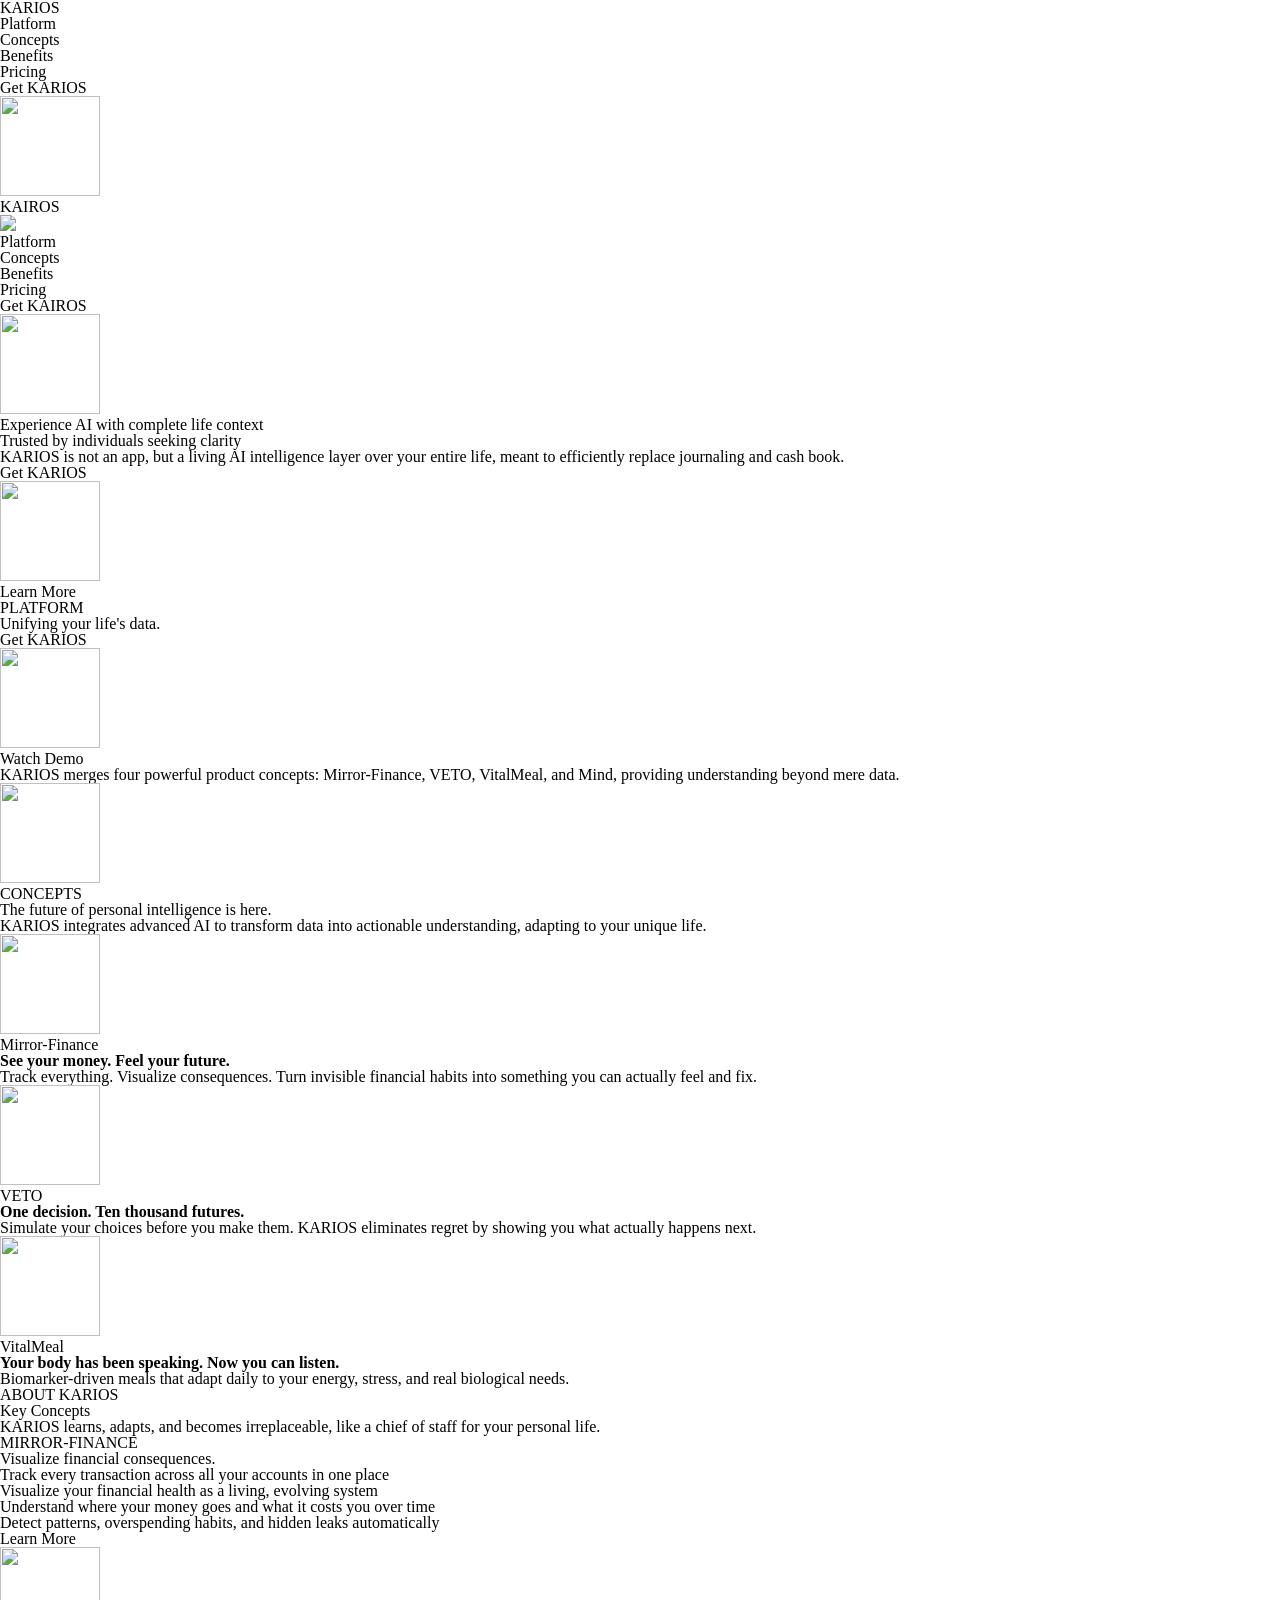
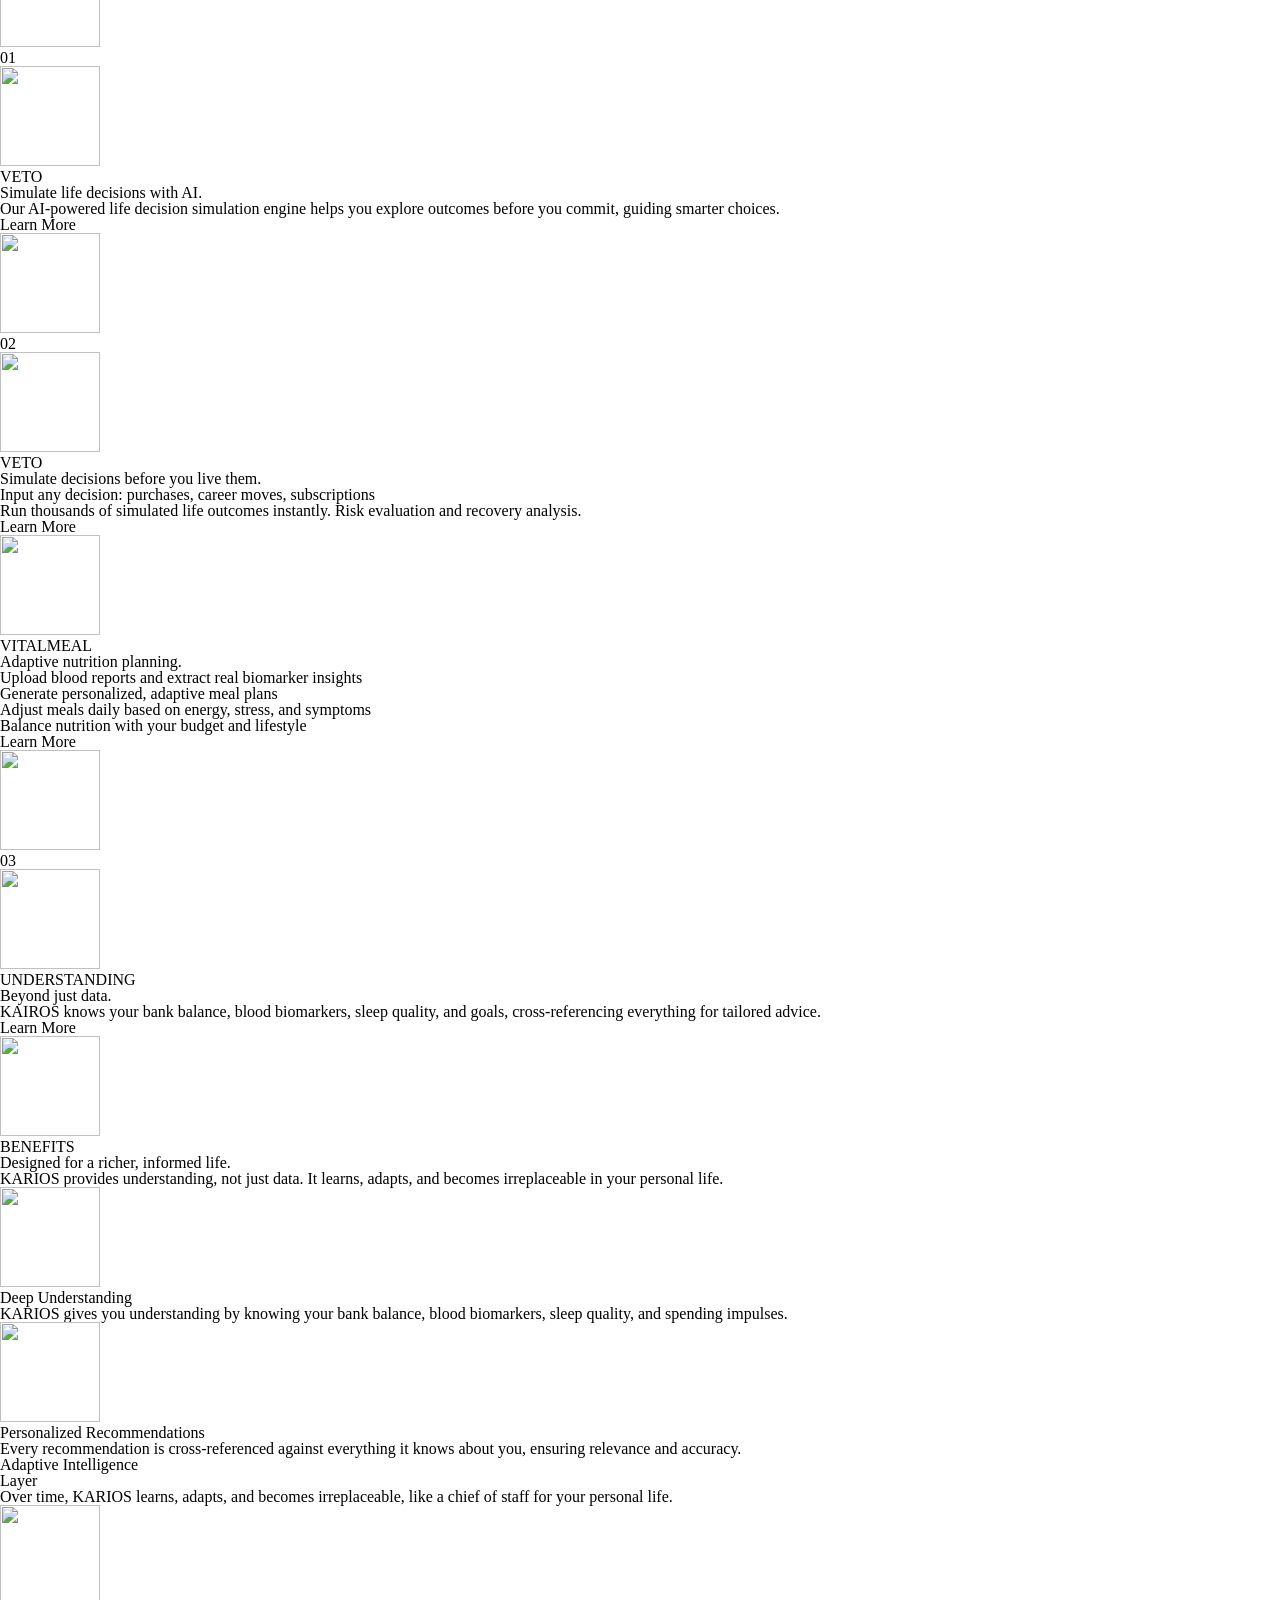
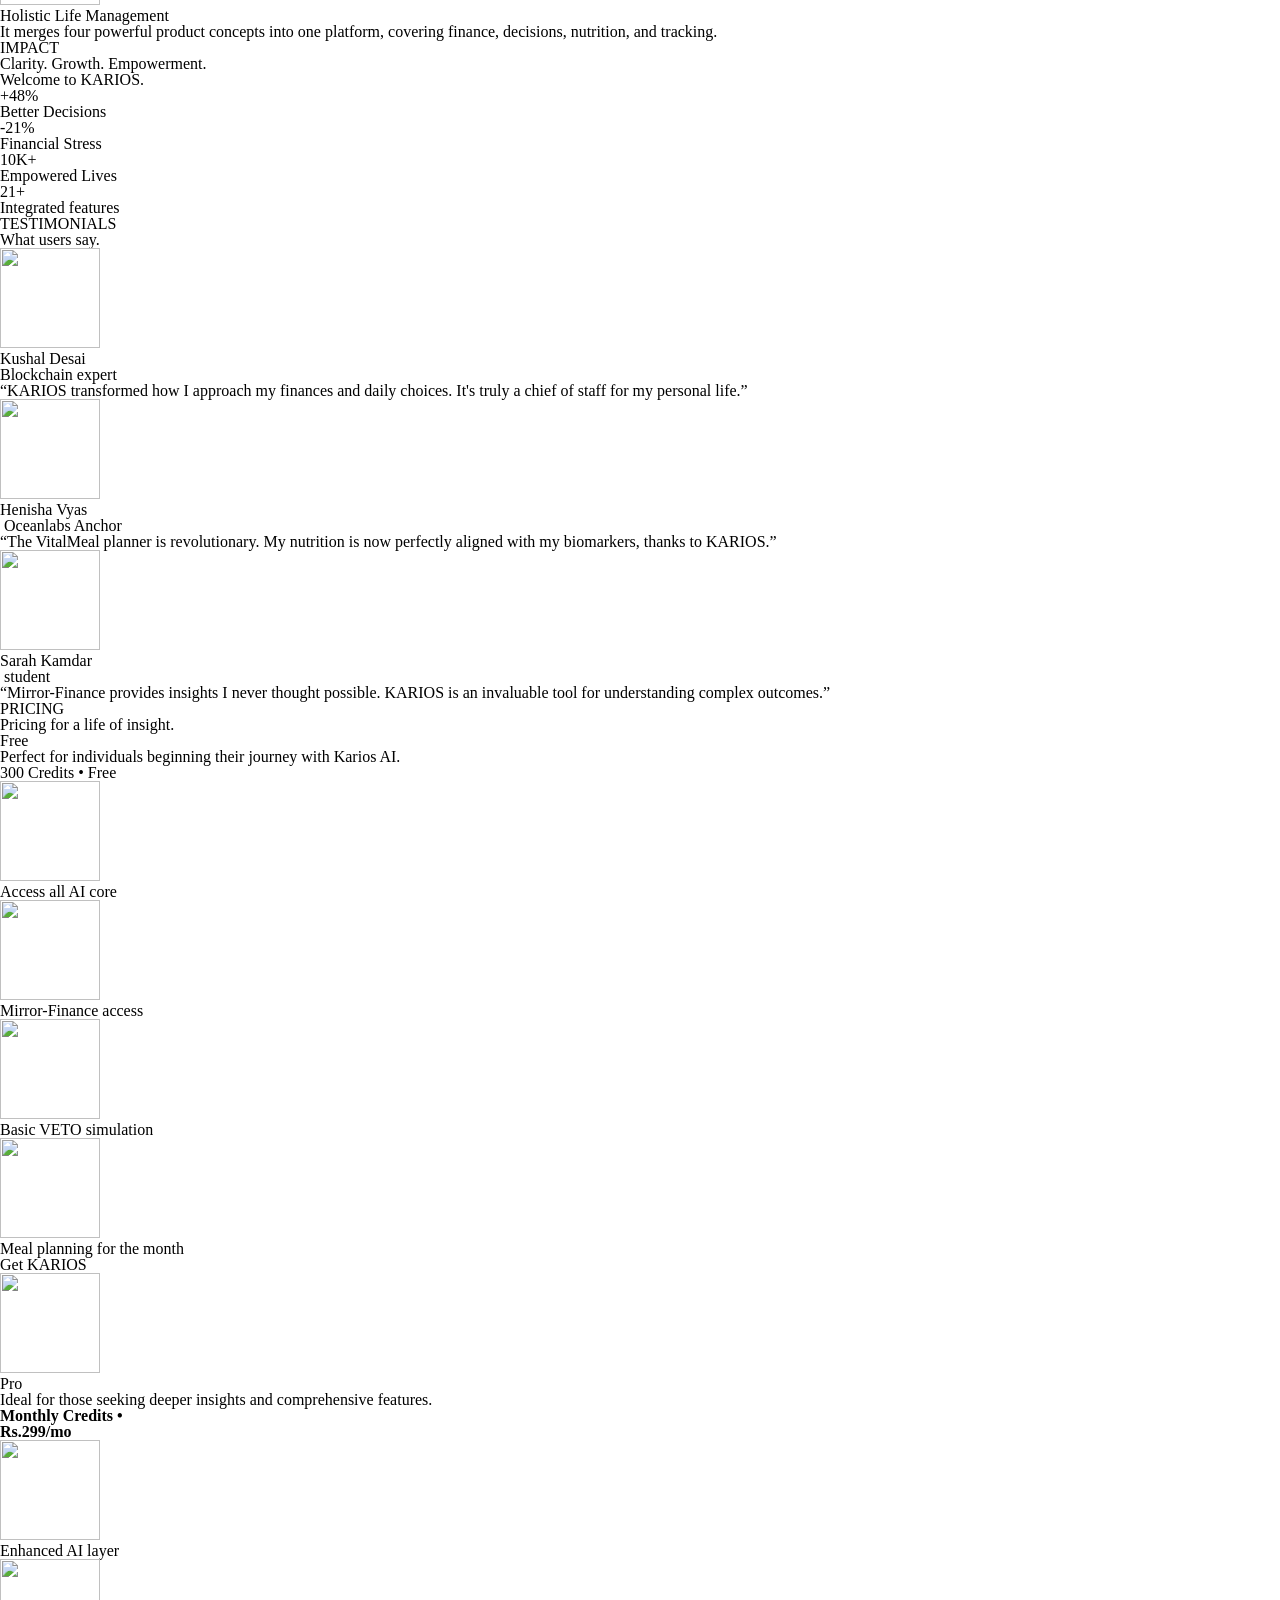
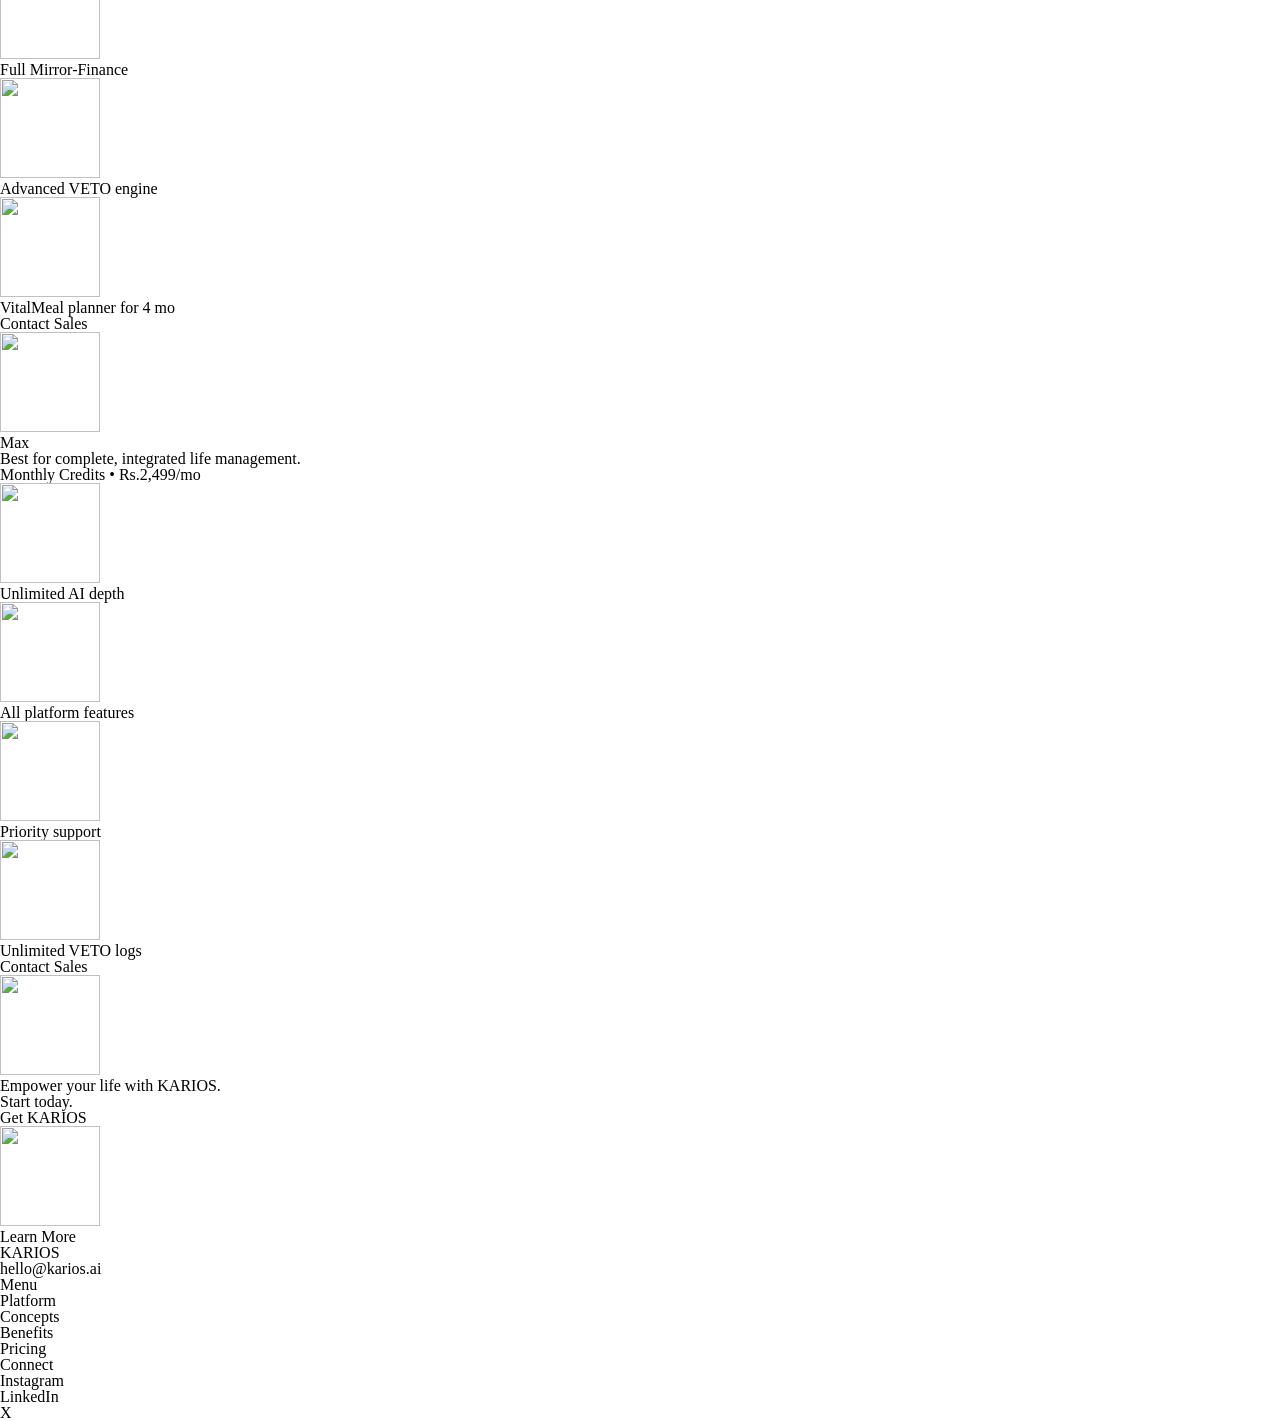
==== index.html @ 59bceef1 "Initial commit" ====
<!doctype html>
<html lang="en">

<head>


    <title>Karios</title>
    <meta charset="utf-8" />
    <meta name="viewport" content="width=device-width,initial-scale=1" />
    <meta name="theme-color" content="#000000" />
    <meta name="description" content="KAIROS is a living AI intelligence layer over your entire life, merging finance visualization, decision simulation, nutrition planning, and personal finance tracking for deep understanding." />
    <meta property="og:title" content="Karios" />
    <meta property="og:description" content="KAIROS is a living AI intelligence layer over your entire life, merging finance visualization, decision simulation, nutrition planning, and personal finance tracking for deep understanding." />
    <meta property="og:image" content="/social.jpg" />
    <meta property="og:url" content="https://undefined.kariosv14.vercel.app/" />
    <meta property="og:type" content="website" />
    <link href="https://loving-4ampgprc.peachworlds.com/website-base.css" rel="stylesheet" />
    <link href="https://loving-4ampgprc.peachworlds.com/styles.css" rel="stylesheet" />

    <link href="https://fonts.gstatic.com" rel="preconnect" crossorigin="" />
    <link href="https://fonts.googleapis.com" rel="preconnect" />
    <link href="https://fonts.googleapis.com/css?family=Inter:100,200,300,400,500,600,700,800,900&display=swap" rel="stylesheet" />
    <link href="https://fonts.googleapis.com/css?family=sans-serif:100,200,300,400,500,600,700,800,900&display=swap" rel="stylesheet" />
    <link href="https://fonts.googleapis.com/css?family=DM Sans:100,200,300,400,500,600,700,800,900&display=swap" rel="stylesheet" />

    <script>
        window._pwInitialPath = "/";
    </script>
    <script defer="defer" fetchpriority="high" src="https://loving-4ampgprc.peachworlds.com/script.js"></script>

    <meta name="pw:has-visual-script" content="false" />
    <link rel="preload" href="https://loving-4ampgprc.peachworlds.com/scene-state/fe9291a0-6767-48c3-b76d-46ff14f4f036.json" as="fetch" crossorigin="anonymous" />
    <link rel="preload" href="https://files.peachworlds.com/website/ded76229-97dd-41d6-ab94-8ac988db57c5/swrill-worm-v4-optimize.glb" as="fetch" crossorigin="anonymous" />
    <link rel="preload" href="https://files.peachworlds.com/website/629bb47a-8dc0-4097-b702-f29fd47e1131/vortex-donut-v4-optimize.glb" as="fetch" crossorigin="anonymous" />
    <link rel="preload" href="https://files.peachworlds.com/website/d62e5fd7-1460-47ee-bf21-7f31bab70411/frame-1707479732hdri.jpg" as="image" crossorigin="anonymous" />
    <link rel="preload" href="https://files.peachworlds.com/static/hdri/indoor/studio_small_08_2k.hdr" as="image" crossorigin="anonymous" />
    <link rel="preload" href="https://files.peachworlds.com/website/0d2bde43-7bda-418c-b791-12f08993c41a/gun-metal-30-04-roughness.jpg" as="image" crossorigin="anonymous" />
    <link rel="preload" href="https://files.peachworlds.com/static/hdri/indoor/studio_small_07_2k.hdr" as="image" crossorigin="anonymous" />
    <link rel="preload" href="https://files.peachworlds.com/website/788595a2-54b9-43d9-84ed-f5955d7011de/rocks08-diffuse.jpg" as="image" crossorigin="anonymous" />
    <link rel="preload" href="https://files.peachworlds.com/website/678e690d-ffc9-47c7-ac02-17c9b0c1ed9a/rocks08-normal-opengl.jpg" as="image" crossorigin="anonymous" />
    <link rel="preload" href="https://files.peachworlds.com/website/2a3d8201-bb65-42ce-afe2-968afeb28bc4/plastic15-glossiness.jpg" as="image" crossorigin="anonymous" />
    <link rel="preload" href="https://files.peachworlds.com/website/149b1125-f191-4f66-884c-78f15d8e6562/carbon-fibre-roughness.jpg" as="image" crossorigin="anonymous" />
    <link rel="preload" href="https://files.peachworlds.com/website/4f919f8b-77bf-42c6-86b0-f8630b26d7e9/carbon-fibre-normal.jpg" as="image" crossorigin="anonymous" />
    <link rel="preload" href="https://files.peachworlds.com/website/0df65832-7b40-4f5f-87bd-41647f576ae5/image-172.jpg" as="image" crossorigin="anonymous" />
    <link rel="preload" href="https://files.peachworlds.com/website/149eae22-7f39-4a2c-bd7f-99f77362d5ad/clay-rough-normal.png" as="image" crossorigin="anonymous" />
    <link rel="preload" href="https://files.peachworlds.com/website/ed17204d-c153-4812-b056-f2c7aca44cdb/clay-rough-roughness.png" as="image" crossorigin="anonymous" />
    <link rel="preload" href="https://files.peachworlds.com/static/hdri/indoor/small_empty_room_1_2k.hdr" as="image" crossorigin="anonymous" />
    <link rel="preload" href="https://files.peachworlds.com/website/6e546772-cdf7-4ff8-9a81-8f60364b3e5e/plastic15-normal-opengl.jpg" as="image" crossorigin="anonymous" />
    <link rel="preload" href="https://files.peachworlds.com/website/50be045b-c752-4be5-a217-4f6401108ffd/scratched-metal-26-35-glossiness.jpg" as="image" crossorigin="anonymous" />
    <link rel="preload" href="https://files.peachworlds.com/website/c1c13a58-d657-4711-8d24-df9750598c7a/surface-imperfection-seamless-tileable-shabby-texture-surface-imperfection-seamless-tileable-shabby-texture-can-be-used-as-223348118-1-.webp" as="image"
        crossorigin="anonymous" />
    <link rel="preload" href="https://files.peachworlds.com/website/0185cf7b-4f8a-4f23-b881-e5a65308b4e8/defaultmaterial-normal-1001.jpg" as="image" crossorigin="anonymous" />
    <link rel="preload" href="https://files.peachworlds.com/website/815f38a4-e579-4992-9550-b5b5b687880c/glass-frosted-001-normal.jpg" as="image" crossorigin="anonymous" />
    <link rel="preload" href="https://files.peachworlds.com/website/f3be2f7a-13a2-45f0-8a49-60c69f72a63b/sand02-basecolor.jpg" as="image" crossorigin="anonymous" />
    <link rel="preload" href="https://files.peachworlds.com/website/e074e2d4-478f-4a6d-94df-ea8e8d48a8af/sand02-normal.jpg" as="image" crossorigin="anonymous" />
    <link rel="preload" href="https://files.peachworlds.com/website/b9f09bc4-c9c4-4cfe-addd-e6d0863daf21/sand02-roughness.jpg" as="image" crossorigin="anonymous" />
    <link rel="preload" href="https://loving-4ampgprc.peachworlds.com/ui-state.json" as="fetch" crossorigin="anonymous" />

    <style>
        * {
            box-sizing: border-box;
            scrollbar-width: none
        }

        ::-webkit-scrollbar {
            display: none
        }

        .pw-scene-style>canvas,
        .pwb-scene>canvas {
            display: block;
            width: 100%;
            height: 100%;
            user-select: none
        }

        a,
        abbr,
        acronym,
        address,
        applet,
        article,
        aside,
        audio,
        b,
        big,
        blockquote,
        body,
        canvas,
        caption,
        center,
        cite,
        code,
        dd,
        del,
        details,
        dfn,
        div,
        dl,
        dt,
        em,
        embed,
        fieldset,
        figcaption,
        figure,
        footer,
        form,
        h1,
        h2,
        h3,
        h4,
        h5,
        h6,
        header,
        hgroup,
        html,
        i,
        iframe,
        img,
        ins,
        kbd,
        label,
        legend,
        li,
        mark,
        menu,
        nav,
        object,
        ol,
        output,
        p,
        pre,
        q,
        ruby,
        s,
        samp,
        section,
        small,
        span,
        strike,
        strong,
        sub,
        summary,
        sup,
        table,
        tbody,
        td,
        tfoot,
        th,
        thead,
        time,
        tr,
        tt,
        u,
        ul,
        var,
        video {
            margin: 0;
            padding: 0;
            border-width: 0;
            border-style: initial;
            border-color: initial;
            border-image-source: initial;
            border-image-slice: initial;
            border-image-width: initial;
            border-image-outset: initial;
            border-image-repeat: initial;
            font-variant-ligatures: inherit;
            font-variant-caps: inherit;
            font-variant-numeric: inherit;
            font-variant-east-asian: inherit;
            font-variant-alternates: inherit;
            font-variant-position: inherit;
            font-variant-emoji: inherit;
            font-weight: inherit;
            font-stretch: inherit;
            font-size: inherit;
            font-family: inherit;
            font-optical-sizing: inherit;
            font-size-adjust: inherit;
            font-kerning: inherit;
            font-feature-settings: inherit;
            font-variation-settings: inherit;
            font-language-override: inherit;
            vertical-align: baseline
        }

        a,
        abbr,
        acronym,
        address,
        applet,
        article,
        aside,
        audio,
        big,
        blockquote,
        canvas,
        caption,
        center,
        cite,
        code,
        dd,
        del,
        details,
        dfn,
        div,
        dl,
        dt,
        embed,
        fieldset,
        figcaption,
        figure,
        footer,
        form,
        h1,
        h2,
        h3,
        h4,
        h5,
        h6,
        header,
        hgroup,
        html,
        iframe,
        img,
        ins,
        kbd,
        label,
        legend,
        li,
        mark,
        menu,
        nav,
        object,
        ol,
        output,
        p,
        pre,
        q,
        ruby,
        s,
        samp,
        section,
        small,
        span,
        strike,
        sub,
        summary,
        sup,
        table,
        tbody,
        td,
        tfoot,
        th,
        thead,
        time,
        tr,
        tt,
        u,
        ul,
        var,
        video {
            font-style: inherit;
            line-height: inherit
        }

        b,
        body,
        em,
        i,
        strong {
            line-height: 1
        }

        b,
        em,
        i,
        strong {
            line-height: inherit;
            font-style: italic
        }

        b,
        body,
        strong {
            font-style: inherit
        }

        b,
        strong {
            font-weight: bolder
        }

        article,
        aside,
        details,
        figcaption,
        figure,
        footer,
        header,
        hgroup,
        menu,
        nav,
        section {
            display: block
        }

        ol,
        ul {
            list-style-position: initial;
            list-style-image: initial;
            list-style-type: none
        }

        blockquote,
        q {
            quotes: none
        }

        blockquote::after,
        blockquote::before,
        q::after,
        q::before {
            content: none
        }

        table {
            border-collapse: collapse;
            -webkit-border-horizontal-spacing: 0;
            -webkit-border-vertical-spacing: 0
        }

        :root {
            --pw-user-color-style-6ce387c8-34d4-4438-91b3-ef15f7563451: #000000;
            --pw-user-color-style-18aa8819-e702-4f28-b8e6-ca428ebfcae1: #ffffff0f;
            --pw-user-color-style-530acd54-7ab7-4802-a2e6-537fc4327e1f: #ffffff;
            --pw-user-color-style-0369eed5-f163-4453-8bd0-a79a5b9221fe: #0000004d;
            --pw-user-color-style-5d5bbd6c-3d15-4617-9080-925229b574d0: #ffffff66;
            --pw-user-color-style-31856edf-d870-43ac-a0a5-dc0365dd60ac: #ebe9e5;
            --pw-user-color-style-46ffe95e-f531-4cae-9231-f44505279910: #000000;
            --pw-user-color-style-cd560c70-5097-46bd-a08c-307edce4bb4e: #ffffff1a;
            --pw-user-color-style-842da9d8-cb04-49f6-8552-411d814e9a65: #000000;
            --pw-user-color-style-5a50d038-4e8c-4199-971a-20e5da394938: #ffffff;
            --pw-user-color-style-a2d34486-9ce4-4655-b4d4-30b22f4b5e05: #ffffffb3;
            --pw-user-color-style-58a27c95-4b10-481b-b47d-975b9f47ec10: #000000;
            --pw-user-color-style-c5f0860a-42a5-4066-b0fc-8b742e0a8fe7: #ffffff;
            --pw-user-color-style-ab46486e-d3d5-467b-b13f-af34b513c6d3: #1a1a1a;
            --pw-user-color-style-0fa32ba8-dd03-4bce-909c-a4fe5287b588: #d9d9d9;
            --pw-user-color-style-6d0a807c-a691-4251-9a6c-9a4350ed59c1: #ffffff;
            --pw-user-color-style-7ec2d05b-f86e-4bad-8d3e-4e6e9869bbf5: #ffffff80;
            --pw-user-color-style-4f1e7552-cb20-4e09-87b7-3cc334ee3fa5: #8e37ec;
            --pw-user-color-style-2773325a-cf6b-47cd-bd62-4f32b6c6bf60: #737373;
            --pw-user-color-style-82203707-5340-47a9-9b0a-59feaf95267d: #1dc84a;
            --pw-user-color-style-063739f6-f8ed-4bd7-bd49-68a093e0c53e: #cacaca;
            --pw-user-color-style-231faa23-ee9e-441a-8672-b81bc47ea165: #8101b659;
            --pw-user-color-style-742eb09d-c71e-466c-95fb-e74185300416: #65e5b2
        }

        #pwb-loading-wrap {
            background-color: #0e0e0e
        }

        .pw-image-style {
            width: 100px;
            height: 100px
        }

        #ikaa5d {
            width: 993px;
            height: 786px;
            background-color: #75a5ec;
            position: static;
            left: 0;
            right: 0;
            bottom: 0;
            top: 0
        }
    </style>
</head>

<body id="i6mb">



    <div id="pwb-body-wrap">
        <div class="pwb-background pwb-flex-grid-wrap" id="ip1j">
            <div class="pwb-scene" id="ijsk"></div>
        </div>
        <div class="pwb-flex-grid-wrap" id="ihkww7">
            <div class="pw-block-style" id="int5ct">
                <div class="pwb-flex-grid-wrap" id="i1lwz-3">
                    <div class="pwb-flex-grid-wrap" id="i1lwz-2-3">
                        <div id="ispyh-2-3-2-3-3-2">KARIOS</div>
                    </div>
                    <div class="framer-1cc0f02" id="imob0j-3-3-2">
                        <div class="pwb-flex-grid-wrap" id="i1lwz-2-3-3-2">
                            <p class="pw-user-text-style-db4943d4-453d-474d-b88a-07d9ad351c62" id="ispyh-2-3-2-3-2-2-2">Platform</p>
                            <p class="pw-user-text-style-db4943d4-453d-474d-b88a-07d9ad351c62" id="ispyh-2-3-2-3-2-2-2-2">Concepts</p>
                            <p class="pw-user-text-style-db4943d4-453d-474d-b88a-07d9ad351c62" id="ispyh-2-3-2-3-2-2-2-2-2">Benefits</p>
                            <p class="pw-user-text-style-db4943d4-453d-474d-b88a-07d9ad351c62" id="ispyh-2-3-2-3-2-2-2-2-2-2">Pricing    </p>
                        </div>
                        <div class="pwb-flex-grid-wrap" id="i1lwz-2-2-2-6-2">
                            <p class="pw-user-text-style-db4943d4-453d-474d-b88a-07d9ad351c62" id="ispyh-2-3-2-7-2">Get KARIOS</p><img class="pw-image-style" src="https://files.peachworlds.com/website/22029aaa-3381-4c76-8bf3-976ac4e99914/arrow-r.svg" loading="lazy" id="i9hq34-3-2" /></div>
                    </div>
                    <div class="pwb-flex-grid-wrap" id="i1lwz-2-3-4">
                        <div class="pw-block-style" id="ilouwl"></div>
                        <div class="pw-block-style" id="ilouwl-2"></div>
                    </div>
                    <div class="pwb-relative-overlay" id="iy2h61">
                        <div class="pwb-flex-grid-wrap" id="i1lwz-3-2">
                            <div class="pwb-flex-grid-wrap" id="i1lwz-2-3-2">
                                <div id="ispyh-2-3-2-3-3-2-2">KAIROS</div>
                            </div>
                            <div class="pwb-flex-grid-wrap" id="i1lwz-2-3-4-2"><img src="https://files.peachworlds.com/website/88a3c23d-92ab-4bee-a406-38c6d9bdf2a2/close-24dp-000000-fill0-wght400-grad0-opsz24.png" loading="lazy" id="iet44-4-2" /></div>
                        </div>
                        <div class="pwb-flex-grid-wrap" id="i1lwz-2-3-3">
                            <p class="pw-user-text-style-db4943d4-453d-474d-b88a-07d9ad351c62" id="ispyh-2-3-2-3-2-2-2-4">Platform</p>
                            <p class="pw-user-text-style-db4943d4-453d-474d-b88a-07d9ad351c62" id="ispyh-2-3-2-3-2-2-2-2-3">Concepts</p>
                            <p class="pw-user-text-style-db4943d4-453d-474d-b88a-07d9ad351c62" id="ispyh-2-3-2-3-2-2-2-2-2-3">Benefits</p>
                            <p class="pw-user-text-style-db4943d4-453d-474d-b88a-07d9ad351c62" id="ispyh-2-3-2-3-2-2-2-2-2-2-2">Pricing</p>
                            <div class="pwb-flex-grid-wrap" id="i1lwz-2-2-2-2-2-2-3">
                                <p class="pw-user-text-style-db4943d4-453d-474d-b88a-07d9ad351c62" id="ispyh-2-3-2-2-2-2-3">Get KAIROS</p><img class="pw-image-style" src="https://files.peachworlds.com/website/891f2b7b-7938-4621-8e01-2c998deb43f8/arow-white.svg" loading="lazy" id="i9hq34-2-2-3-2-2-2-3" /></div>
                        </div>
                    </div>
                </div>
            </div>
        </div>
        <div class="pwb-anchor" id="i3owk"></div>
        <div class="pwb-flex-grid-wrap" id="i84ba">
            <div class="pwb-flex-grid-wrap" id="i1lwz">
                <div class="pwb-flex-grid-wrap" id="i1lwz-2">
                    <h1 class="pw-user-text-style-6ae56f11-b178-4dd1-8bf0-1f16cb6f2a2e" id="ispyh-2-2">Experience AI with complete life context<br id="i6b3wh" /></h1>
                    <div class="pw-block-style" id="i81y03-2">
                        <p class="pw-user-text-style-3045d4e5-cceb-462e-a2d3-aff6a744df83" id="ispyh-2-3-4">Trusted by individuals seeking clarity</p>
                        <div class="pw-block-style" id="izwg2d"></div>
                    </div>
                </div>
                <div class="pwb-flex-grid-wrap" id="i1lwz-2-2">
                    <p class="pw-user-text-style-3045d4e5-cceb-462e-a2d3-aff6a744df83" id="ispyh-2-3">KARIOS is not an app, but a living AI intelligence layer over your entire life, meant to efficiently replace journaling and cash book.</p>
                    <div class="pw-block-style" id="i81y03">
                        <div class="pwb-flex-grid-wrap" id="i1lwz-2-2-2-2-2-2-4">
                            <p class="pw-user-text-style-db4943d4-453d-474d-b88a-07d9ad351c62" id="ispyh-2-3-2-2-2-2-4">Get KARIOS</p><img class="pw-image-style" src="https://files.peachworlds.com/website/891f2b7b-7938-4621-8e01-2c998deb43f8/arow-white.svg" loading="lazy" id="i9hq34-2-2-3-2-2-2-4" /></div>
                        <div class="pwb-flex-grid-wrap" id="i1lwz-2-2-2-5">
                            <p class="pw-user-text-style-db4943d4-453d-474d-b88a-07d9ad351c62" id="ispyh-2-3-2-6">Learn More</p>
                        </div>
                    </div>
                </div>
            </div>
        </div>
        <div class="pwb-flex-grid-wrap" id="ilwyn">
            <div class="pwb-flex-grid-wrap" id="i1lwz-2-4">
                <div class="pw-block-style" id="ipgqtg">
                    <div class="pw-block-style" id="iklwi7">
                        <div class="pw-block-style" id="iyg80u">
                            <h4 class="pw-user-text-style-47248e95-3515-4423-8189-0bbe15d8728f" id="ispyh-2-3-2-3-2-2-2-3">PLATFORM</h4>
                            <h1 class="pw-user-text-style-9711fa5c-ea00-4752-8af0-945c28ef776e" id="ispyh-2-2-2">Unifying your life's data.</h1>
                            <div class="pw-block-style" id="i81y03-3">
                                <div class="pwb-flex-grid-wrap" id="i1lwz-2-2-2-6">
                                    <p class="pw-user-text-style-db4943d4-453d-474d-b88a-07d9ad351c62" id="ispyh-2-3-2-7">Get KARIOS</p><img class="pw-image-style" src="https://files.peachworlds.com/website/22029aaa-3381-4c76-8bf3-976ac4e99914/arrow-r.svg" loading="lazy" id="i9hq34-3" /></div>
                                <div class="pwb-flex-grid-wrap" id="i1lwz-2-2-2-5-2">
                                    <p class="pw-user-text-style-db4943d4-453d-474d-b88a-07d9ad351c62" id="ispyh-2-3-2-6-2">Watch Demo</p>
                                </div>
                            </div>
                        </div>
                        <div class="pw-block-style" id="iyg80u-2">
                            <p class="pw-user-text-style-3045d4e5-cceb-462e-a2d3-aff6a744df83" id="ispyh-2-3-5">KARIOS merges four powerful product concepts: Mirror-Finance, VETO, VitalMeal, and Mind, providing understanding beyond mere data.</p>
                        </div>
                    </div>
                    <div class="pw-block-style" id="ijuu9f"><img class="pw-image-style" src="https://files.peachworlds.com/website/75e3d600-f117-4678-9d86-f6553143c098/screenshot-2026-04-02-212120.png" loading="lazy" id="i0esdr" /></div>
                </div>
            </div>
        </div>
        <div class="pwb-anchor" id="i3owk-2-3"></div>
        <div class="pwb-flex-grid-wrap" id="ilwyn-2-2">
            <div class="pwb-flex-grid-wrap" id="i1lwz-5-2">
                <div class="pwb-flex-grid-wrap" id="i1lwz-2-6-2">
                    <h4 class="pw-user-text-style-47248e95-3515-4423-8189-0bbe15d8728f" id="ispyh-2-3-2-3-2-2-2-3-2-2">CONCEPTS</h4>
                    <div class="pwb-flex-grid-wrap" id="i1lwz-2-6-2-6">
                        <h1 class="pw-user-text-style-9711fa5c-ea00-4752-8af0-945c28ef776e" id="ispyh-2-2-2-3-2-6">The future of personal intelligence is here.</h1>
                        <p class="pw-user-text-style-3045d4e5-cceb-462e-a2d3-aff6a744df83" id="ispyh-2-3-5-2-4">KARIOS integrates advanced AI to transform data into actionable understanding, adapting to your unique life.</p>
                    </div>
                </div>
            </div>
            <div class="pwb-flex-grid-wrap" id="i1lwz-2-4-2-3">
                <div class="pwb-flex-grid-wrap" id="i1lwz-2-4-2-2-3">
                    <div class="pw-block-style" id="ipkvji-4-4"><img class="pw-image-style" src="https://files.peachworlds.com/website/8c259d0f-3c19-4ac4-b965-090c7f7b9427/frame-1707479758-1.jpg" loading="lazy" id="iry0if-3" /></div>
                    <div class="pw-block-style" id="ipkvji-4-3">
                        <h3 class="pw-user-text-style-68210bff-519a-4c4d-8aa2-b3b5be3cb987" id="ispyh-2-2-2-2-2-2-3">Mirror-Finance</h3>
                        <p class="pw-user-text-style-24b64575-cd02-447f-8652-42c6ba02cfec" id="ispyh-2-2-2-4-4-2"><strong data-start="1351" data-end="1388" id="iktx5n">See your money. Feel your future.</strong><br data-start="1388" data-end="1391" id="imcv6k" /> Track everything. Visualize consequences. Turn invisible financial habits into
                            something you can actually feel and fix.</p>
                    </div>
                </div>
                <div class="pwb-flex-grid-wrap" id="i1lwz-2-4-2-2-3-2">
                    <div class="pw-block-style" id="ipkvji-4-2-4"><img class="pw-image-style" src="https://files.peachworlds.com/website/7c8b68fe-8144-4458-afc2-3161f760b3cd/frame-1707479758-2.jpg" loading="lazy" id="idghoz-3" /></div>
                    <div class="pw-block-style" id="ipkvji-4-3-2">
                        <h3 class="pw-user-text-style-68210bff-519a-4c4d-8aa2-b3b5be3cb987" id="ispyh-2-2-2-2-2-2-3-2">VETO</h3>
                        <p class="pw-user-text-style-24b64575-cd02-447f-8652-42c6ba02cfec" id="ispyh-2-2-2-4-4-2-2"><strong data-start="1535" data-end="1574" id="igj18g">One decision. Ten thousand futures.</strong><br data-start="1574" data-end="1577" id="i1pn9l" /> Simulate your choices before you make them. KARIOS eliminates regret by showing
                            you what actually happens next.</p>
                    </div>
                </div>
                <div class="pwb-flex-grid-wrap" id="i1lwz-2-4-2-2-3-2-2">
                    <div class="pw-block-style" id="ipkvji-4-2-2-2"><img class="pw-image-style" src="https://files.peachworlds.com/website/56468354-47fb-45fb-b423-28a48204db6b/frame-1707479758.jpg" loading="lazy" id="icg3p7-3" /></div>
                    <div class="pw-block-style" id="ipkvji-4-3-2-2">
                        <h3 class="pw-user-text-style-68210bff-519a-4c4d-8aa2-b3b5be3cb987" id="ispyh-2-2-2-2-2-2-3-2-2">VitalMeal</h3>
                        <p class="pw-user-text-style-24b64575-cd02-447f-8652-42c6ba02cfec" id="ispyh-2-2-2-4-4-2-2-2">
                            <p data-start="1718" data-end="1863" id="i7ruj3"><strong data-start="1718" data-end="1770" id="i32yxh">Your body has been speaking. Now you can listen.</strong><br data-start="1770" data-end="1773" id="iwagvh" /> Biomarker-driven meals that adapt daily to your energy, stress,
                                and real biological needs.</p>
                        </p>
                    </div>
                </div>
            </div>
        </div>
        <div class="pwb-flex-grid-wrap" id="ilwyn-2-2-3">
            <div class="pwb-flex-grid-wrap" id="i1lwz-5-2-3">
                <div class="pwb-flex-grid-wrap" id="i1lwz-2-6-2-3">
                    <h4 class="pw-user-text-style-47248e95-3515-4423-8189-0bbe15d8728f" id="ispyh-2-3-2-3-2-2-2-3-2-2-4">ABOUT KARIOS</h4>
                    <h1 class="pw-user-text-style-9711fa5c-ea00-4752-8af0-945c28ef776e" id="ispyh-2-2-2-3-2-3">Key Concepts</h1>
                </div>
                <div class="pwb-flex-grid-wrap" id="i1lwz-2-4-2-3-3">
                    <p class="pw-user-text-style-3045d4e5-cceb-462e-a2d3-aff6a744df83" id="ispyh-2-3-5-2-2">KARIOS learns, adapts, and becomes irreplaceable, like a chief of staff for your personal life.</p>
                </div>
            </div>
            <div class="pwb-flex-grid-wrap" id="i1lwz-5-2-3-3">
                <div class="pwb-flex-grid-wrap" id="i1lwz-2-4-2-3-3-3">
                    <div class="pwb-flex-grid-wrap" id="i1lwz-2-4-2-2-3-4-3">
                        <div class="pw-block-style" id="iktmiu">
                            <div class="pw-block-style" id="ipkvji-4-5-3">
                                <h4 class="pw-user-text-style-47248e95-3515-4423-8189-0bbe15d8728f" id="ispyh-2-3-2-3-2-2-2-3-2-2-4-3">MIRROR-FINANCE</h4>
                                <h1 class="pw-user-text-style-9711fa5c-ea00-4752-8af0-945c28ef776e" id="ispyh-2-2-2-2-2-2-3-4-3">Visualize financial consequences.</h1>
                            </div>
                            <div class="pw-block-style" id="ipkvji-4-3-4-3">
                                <p class="pw-user-text-style-24b64575-cd02-447f-8652-42c6ba02cfec" id="ispyh-2-2-2-4-4-2-4-3">
                                    <p data-pm-slice="1 1 []" id="iftlct">Track every transaction across all your accounts in one place</p>
                                    <p id="iasry6">Visualize your financial health as a living, evolving system</p>
                                    <p id="iltaia">Understand where your money goes and what it costs you over time</p>
                                    <p id="izi1kh">Detect patterns, overspending habits, and hidden leaks automatically</p>
                                </p>
                            </div>
                            <div class="pwb-flex-grid-wrap" id="i1lwz-2-2-2-2-2-2-6">
                                <p class="pw-user-text-style-db4943d4-453d-474d-b88a-07d9ad351c62" id="ispyh-2-3-2-2-2-2-6">Learn More</p><img class="pw-image-style" src="https://files.peachworlds.com/website/891f2b7b-7938-4621-8e01-2c998deb43f8/arow-white.svg" loading="lazy" id="i9hq34-2-2-3-2-2-2-6" /></div>
                        </div>
                        <div class="pw-block-style" id="iktmiu-2-3">
                            <div class="pw-block-style" id="ipkvji-4-5-3-2-3">
                                <p class="pw-user-text-style-24b64575-cd02-447f-8652-42c6ba02cfec" id="ispyh-2-2-2-2-2-2-5-2-2-3">01</p>
                            </div><img class="pw-image-style" src="https://files.peachworlds.com/website/70b83492-b6f6-43c1-9cbc-def42fc9bff0/chatgpt-image-apr-2-2026-10-23-57-pm.png" loading="lazy" id="icg3p7-2-3" /></div>
                        <div class="pw-block-style" id="iktmiu-4">
                            <div class="pw-block-style" id="ipkvji-4-5-3-5">
                                <h4 class="pw-user-text-style-47248e95-3515-4423-8189-0bbe15d8728f" id="ispyh-2-3-2-3-2-2-2-3-2-2-4-3-4">VETO</h4>
                                <h1 class="pw-user-text-style-9711fa5c-ea00-4752-8af0-945c28ef776e" id="ispyh-2-2-2-2-2-2-3-4-3-4">Simulate life decisions with AI.</h1>
                            </div>
                            <div class="pw-block-style" id="ipkvji-4-3-4-3-4">
                                <p class="pw-user-text-style-24b64575-cd02-447f-8652-42c6ba02cfec" id="ispyh-2-2-2-4-4-2-4-3-4">Our AI-powered life decision simulation engine helps you explore outcomes before you commit, guiding smarter choices.<br id="i91bg2-3-4" /></p>
                            </div>
                            <div class="pwb-flex-grid-wrap" id="i1lwz-2-2-2-2-2-2-6-5">
                                <p class="pw-user-text-style-db4943d4-453d-474d-b88a-07d9ad351c62" id="ispyh-2-3-2-2-2-2-6-5">Learn More</p><img class="pw-image-style" src="https://files.peachworlds.com/website/891f2b7b-7938-4621-8e01-2c998deb43f8/arow-white.svg" loading="lazy" id="i9hq34-2-2-3-2-2-2-6-5" /></div>
                        </div>
                    </div>
                    <div class="pwb-flex-grid-wrap" id="i1lwz-2-4-2-2-3-4-3-2">
                        <div class="pw-block-style" id="iktmiu-2-2-3">
                            <div class="pw-block-style" id="ipkvji-4-5-3-2-2-3">
                                <p class="pw-user-text-style-24b64575-cd02-447f-8652-42c6ba02cfec" id="ispyh-2-2-2-2-2-2-5-2-2-2-3">02</p>
                            </div><img class="pw-image-style" src="https://files.peachworlds.com/website/d8725070-ea41-428d-bd30-ff9285951968/chatgpt-image-apr-2-2026-10-38-24-pm.png" loading="lazy" id="icg3p7-2-2-3" /></div>
                        <div class="pw-block-style" id="iktmiu-3">
                            <div class="pw-block-style" id="ipkvji-4-5-3-3">
                                <h4 class="pw-user-text-style-47248e95-3515-4423-8189-0bbe15d8728f" id="ispyh-2-3-2-3-2-2-2-3-2-2-4-3-2">VETO</h4>
                                <h1 class="pw-user-text-style-9711fa5c-ea00-4752-8af0-945c28ef776e" id="ispyh-2-2-2-2-2-2-3-4-3-2">Simulate decisions before you live them.</h1>
                            </div>
                            <div class="pw-block-style" id="ipkvji-4-3-4-3-2">
                                <p class="pw-user-text-style-24b64575-cd02-447f-8652-42c6ba02cfec" id="ispyh-2-2-2-4-4-2-4-3-2">
                                    <p data-pm-slice="1 1 []" id="imbtzv">Input any decision: purchases, career moves, subscriptions</p>
                                    <p id="iph41d">Run thousands of simulated life outcomes instantly. Risk evaluation and recovery analysis.</p>
                                </p>
                            </div>
                            <div class="pwb-flex-grid-wrap" id="i1lwz-2-2-2-2-2-2-6-2">
                                <p class="pw-user-text-style-db4943d4-453d-474d-b88a-07d9ad351c62" id="ispyh-2-3-2-2-2-2-6-2">Learn More</p><img class="pw-image-style" src="https://files.peachworlds.com/website/891f2b7b-7938-4621-8e01-2c998deb43f8/arow-white.svg" loading="lazy" id="i9hq34-2-2-3-2-2-2-6-2" /></div>
                        </div>
                    </div>
                    <div class="pwb-flex-grid-wrap" id="i1lwz-2-4-2-2-3-4-3-2-2">
                        <div class="pw-block-style" id="iktmiu-3-2">
                            <div class="pw-block-style" id="ipkvji-4-5-3-3-2">
                                <h4 class="pw-user-text-style-47248e95-3515-4423-8189-0bbe15d8728f" id="ispyh-2-3-2-3-2-2-2-3-2-2-4-3-2-2">
                                    <h4 class="pw-user-text-style-47248e95-3515-4423-8189-0bbe15d8728f gjs-selected" id="ispyh-2-3-2-3-2-2-2-3-2-2-4-3-2-3" draggable="false">VITALMEAL</h4>
                                </h4>
                                <h1 class="pw-user-text-style-9711fa5c-ea00-4752-8af0-945c28ef776e" id="ispyh-2-2-2-2-2-2-3-4-3-2-2">
                                    <h1 class="pw-user-text-style-9711fa5c-ea00-4752-8af0-945c28ef776e gjs-selected" id="ispyh-2-2-2-2-2-2-3-4-3-2-3" draggable="false">Adaptive nutrition planning.</h1>
                                </h1>
                            </div>
                            <div class="pw-block-style" id="ipkvji-4-3-4-3-2-2">
                                <p class="pw-user-text-style-24b64575-cd02-447f-8652-42c6ba02cfec" id="ispyh-2-2-2-4-4-2-4-3-2-2">
                                    <p data-pm-slice="1 1 []" id="ix19fw">Upload blood reports and extract real biomarker insights</p>
                                    <p id="isdcua">Generate personalized, adaptive meal plans</p>
                                    <p id="idr383">Adjust meals daily based on energy, stress, and symptoms</p>
                                    <p id="imwuwf">Balance nutrition with your budget and lifestyle</p>
                                </p>
                            </div>
                            <div class="pwb-flex-grid-wrap" id="i1lwz-2-2-2-2-2-2-6-3">
                                <p class="pw-user-text-style-db4943d4-453d-474d-b88a-07d9ad351c62" id="ispyh-2-3-2-2-2-2-6-3">Learn More</p><img class="pw-image-style" src="https://files.peachworlds.com/website/891f2b7b-7938-4621-8e01-2c998deb43f8/arow-white.svg" loading="lazy" id="i9hq34-2-2-3-2-2-2-6-3" /></div>
                        </div>
                        <div class="pw-block-style" id="iktmiu-2-2-2-3">
                            <div class="pw-block-style" id="ipkvji-4-5-3-2-2-2-3">
                                <p class="pw-user-text-style-24b64575-cd02-447f-8652-42c6ba02cfec" id="ispyh-2-2-2-2-2-2-5-2-2-2-2-3">03</p>
                            </div><img class="pw-image-style" src="https://files.peachworlds.com/website/c2716165-12e2-40fc-8b48-82d83fc8d4ba/chatgpt-image-apr-2-2026-10-56-08-pm.png" loading="lazy" id="icg3p7-2-2-2-3" /></div>
                        <div class="pw-block-style" id="iktmiu-3-2-2">
                            <div class="pw-block-style" id="ipkvji-4-5-3-3-2-3">
                                <h4 class="pw-user-text-style-47248e95-3515-4423-8189-0bbe15d8728f" id="ispyh-2-3-2-3-2-2-2-3-2-2-4-3-2-2-3">UNDERSTANDING</h4>
                                <h1 class="pw-user-text-style-9711fa5c-ea00-4752-8af0-945c28ef776e" id="ispyh-2-2-2-2-2-2-3-4-3-2-2-3">Beyond just data.</h1>
                            </div>
                            <div class="pw-block-style" id="ipkvji-4-3-4-3-2-2-3">
                                <p class="pw-user-text-style-24b64575-cd02-447f-8652-42c6ba02cfec" id="ispyh-2-2-2-4-4-2-4-3-2-2-3">KAIROS knows your bank balance, blood biomarkers, sleep quality, and goals, cross-referencing everything for tailored advice.<br id="i91bg2-3-2-2-3" /></p>
                            </div>
                            <div class="pwb-flex-grid-wrap" id="i1lwz-2-2-2-2-2-2-6-3-3">
                                <p class="pw-user-text-style-db4943d4-453d-474d-b88a-07d9ad351c62" id="ispyh-2-3-2-2-2-2-6-3-3">Learn More</p><img class="pw-image-style" src="https://files.peachworlds.com/website/891f2b7b-7938-4621-8e01-2c998deb43f8/arow-white.svg" loading="lazy" id="i9hq34-2-2-3-2-2-2-6-3-3" /></div>
                        </div>
                    </div>
                </div>
            </div>
        </div>
        <div class="pwb-anchor" id="i3owk-2-2-3-2"></div>
        <div class="pwb-flex-grid-wrap" id="ilwyn-2-2-4">
            <div class="pw-block-style" id="ifyx0h">
                <div class="pwb-flex-grid-wrap" id="i1lwz-2-6-2-4">
                    <h4 class="pw-user-text-style-47248e95-3515-4423-8189-0bbe15d8728f" id="ispyh-2-3-2-3-2-2-2-3-2-2-2">BENEFITS</h4>
                    <div class="pwb-flex-grid-wrap" id="i1lwz-2-6-2-4-2">
                        <h1 class="pw-user-text-style-9711fa5c-ea00-4752-8af0-945c28ef776e" id="ispyh-2-2-2-3-2-4-2">Designed for a richer, informed life.</h1>
                        <p class="pw-user-text-style-3045d4e5-cceb-462e-a2d3-aff6a744df83" id="ispyh-2-3-5-2-3-2">KARIOS provides understanding, not just data. It learns, adapts, and becomes irreplaceable in your personal life.</p>
                    </div>
                </div>
                <div class="pwb-flex-grid-wrap" id="i1lwz-2-4-2-3-4">
                    <div class="pwb-flex-grid-wrap" id="i1lwz-2-4-2-2-3-4">
                        <div class="pw-block-style" id="ipkvji-4-5"><img class="pw-image-style" src="https://files.peachworlds.com/website/9968f165-85ad-4908-ae7f-fe132057de8b/saas-vector-1-1.png" loading="lazy" id="iry0if-2" /></div>
                        <div class="pw-block-style" id="ipkvji-4-3-4">
                            <h2 class="pw-user-text-style-abab9931-4159-4d9f-b594-3693bb5f6ccd" id="ispyh-2-2-2-2-2-2-3-4">Deep Understanding</h2>
                            <p class="pw-user-text-style-3045d4e5-cceb-462e-a2d3-aff6a744df83" id="ispyh-2-2-2-4-4-2-4">KARIOS gives you understanding by knowing your bank balance, blood biomarkers, sleep quality, and spending impulses. </p>
                        </div>
                    </div>
                    <div class="pwb-flex-grid-wrap" id="i1lwz-2-4-2-2-3-2-3">
                        <div class="pw-block-style" id="ipkvji-4-2-3"><img class="pw-image-style" src="https://files.peachworlds.com/website/b1209da2-1630-423b-bf7d-b54774c1d1d8/group.png" loading="lazy" id="idghoz-2" /></div>
                        <div class="pw-block-style" id="ipkvji-4-3-2-3">
                            <h2 class="pw-user-text-style-abab9931-4159-4d9f-b594-3693bb5f6ccd" id="ispyh-2-2-2-2-2-2-3-2-3">Personalized Recommendations</h2>
                            <p class="pw-user-text-style-3045d4e5-cceb-462e-a2d3-aff6a744df83" id="ispyh-2-2-2-4-4-2-2-3">Every recommendation is cross-referenced against everything it knows about you, ensuring relevance and accuracy. </p>
                        </div>
                    </div>
                    <div class="pwb-flex-grid-wrap" id="i1lwz-2-4-2-2-3-4-5">
                        <div class="pw-block-style" id="ipkvji-4-5-5"></div>
                        <div class="pw-block-style" id="ipkvji-4-3-4-5">
                            <h2 class="pw-user-text-style-abab9931-4159-4d9f-b594-3693bb5f6ccd" id="ispyh-2-2-2-2-2-2-3-4-5">Adaptive Intelligence<br id="ib3efv" />Layer</h2>
                            <p class="pw-user-text-style-3045d4e5-cceb-462e-a2d3-aff6a744df83" id="ispyh-2-2-2-4-4-2-4-5">Over time, KARIOS learns, adapts, and becomes irreplaceable, like a chief of staff for your personal life. </p>
                        </div>
                    </div>
                    <div class="pwb-flex-grid-wrap" id="i1lwz-2-4-2-2-3-2-3-3">
                        <div class="pw-block-style" id="ipkvji-4-2-3-3"><img class="pw-image-style" src="https://files.peachworlds.com/website/321a83be-f371-476e-95cf-d3e76ebf7fd7/frame.png" loading="lazy" id="idghoz-2-3" /></div>
                        <div class="pw-block-style" id="ipkvji-4-3-2-3-3">
                            <h2 class="pw-user-text-style-abab9931-4159-4d9f-b594-3693bb5f6ccd" id="ispyh-2-2-2-2-2-2-3-2-3-3">Holistic Life Management</h2>
                            <p class="pw-user-text-style-3045d4e5-cceb-462e-a2d3-aff6a744df83" id="ispyh-2-2-2-4-4-2-2-3-3">It merges four powerful product concepts into one platform, covering finance, decisions, nutrition, and tracking. </p>
                        </div>
                    </div>
                </div>
            </div>
        </div>
        <div class="pwb-flex-grid-wrap" id="ilwyn-2-2-3-2">
            <div class="pwb-flex-grid-wrap" id="i1lwz-5-2-3-2">
                <div class="pwb-flex-grid-wrap" id="i1lwz-2-6-2-3-2">
                    <h4 class="pw-user-text-style-47248e95-3515-4423-8189-0bbe15d8728f" id="ispyh-2-3-2-3-2-2-2-3-2-2-4-2">IMPACT</h4>
                    <h1 class="pw-user-text-style-9711fa5c-ea00-4752-8af0-945c28ef776e" id="ispyh-2-2-2-3-2-3-2">Clarity. Growth. Empowerment.<br id="i62czt" />Welcome to KARIOS.</h1>
                </div>
                <div class="pwb-flex-grid-wrap" id="i1lwz-2-4-2-3-3-2">
                    <div class="pw-block-style" id="iryxrh">
                        <div class="pwb-flex-grid-wrap" id="i1lwz-2-4-2-2-3-4-2-3">
                            <div class="pw-block-style" id="ipkvji-4-5-2-3">
                                <h1 class="pw-user-text-style-6ae56f11-b178-4dd1-8bf0-1f16cb6f2a2e" id="ispyh-2-2-2-2-2-2-3-4-2-3">+48%</h1>
                            </div>
                            <div class="pw-block-style" id="ipkvji-4-3-4-2-3">
                                <h4 class="pw-user-text-style-bdff28c9-02fe-4067-b8c1-3aa144c1200c" id="ispyh-2-2-2-4-4-2-4-2-3">Better Decisions<br id="i91bg2-2-3" /></h4>
                            </div>
                        </div>
                        <div class="pwb-flex-grid-wrap" id="i1lwz-2-4-2-2-3-4-2-2">
                            <div class="pw-block-style" id="ipkvji-4-5-2-2">
                                <h1 class="pw-user-text-style-6ae56f11-b178-4dd1-8bf0-1f16cb6f2a2e" id="ispyh-2-2-2-2-2-2-3-4-2-2">-21%</h1>
                            </div>
                            <div class="pw-block-style" id="ipkvji-4-3-4-2-2">
                                <h4 class="pw-user-text-style-bdff28c9-02fe-4067-b8c1-3aa144c1200c" id="ispyh-2-2-2-4-4-2-4-2-2">Financial Stress<br id="i91bg2-2-2" /></h4>
                            </div>
                        </div>
                        <div class="pwb-flex-grid-wrap" id="i1lwz-2-4-2-2-3-4-2">
                            <div class="pw-block-style" id="ipkvji-4-5-2">
                                <h1 class="pw-user-text-style-6ae56f11-b178-4dd1-8bf0-1f16cb6f2a2e" id="ispyh-2-2-2-2-2-2-3-4-2">10K+</h1>
                            </div>
                            <div class="pw-block-style" id="ipkvji-4-3-4-2">
                                <h4 class="pw-user-text-style-bdff28c9-02fe-4067-b8c1-3aa144c1200c" id="ispyh-2-2-2-4-4-2-4-2">Empowered Lives<br id="i91bg2-2" /></h4>
                            </div>
                        </div>
                        <div class="pwb-flex-grid-wrap" id="i1lwz-2-4-2-2-3-4-2-2-2">
                            <div class="pw-block-style" id="ipkvji-4-5-2-2-2">
                                <h1 class="pw-user-text-style-6ae56f11-b178-4dd1-8bf0-1f16cb6f2a2e" id="ispyh-2-2-2-2-2-2-3-4-2-2-2">21+</h1>
                            </div>
                            <div class="pw-block-style" id="ipkvji-4-3-4-2-2-2">
                                <h4 class="pw-user-text-style-bdff28c9-02fe-4067-b8c1-3aa144c1200c" id="ispyh-2-2-2-4-4-2-4-2-2-2">Integrated features</h4>
                            </div>
                        </div>
                    </div>
                </div>
            </div>
        </div>
        <div class="pwb-anchor" id="i3owk-2-2-3"></div>
        <div class="pwb-flex-grid-wrap" id="ilwyn-2-2-2">
            <div class="pwb-flex-grid-wrap" id="i1lwz-5-2-2">
                <div class="pwb-flex-grid-wrap" id="i1lwz-5-2-2-3-2-2">
                    <p class="pw-user-text-style-47248e95-3515-4423-8189-0bbe15d8728f" id="ispyh-2-3-2-3-2-2-2-3-2-2-3-4-2-2">TESTIMONIALS</p>
                    <h1 class="pw-user-text-style-9711fa5c-ea00-4752-8af0-945c28ef776e" id="ispyh-2-2-2-3-2-2-2-3-2">What users say.</h1>
                </div>
                <div class="pwb-flex-grid-wrap" id="i1lwz-2-4-2-3-2-2-2-2-2">
                    <div class="pwb-flex-grid-wrap" id="i1lwz-2-4-2-2-3-3-3-2-3">
                        <div class="pw-block-style" id="ipkvji-4-4-2-3-2-2-3-3">
                            <div class="pw-block-style" id="ipkvji-4-4-2-3-2-2-2-3-3"><img class="pw-image-style" src="https://files.peachworlds.com/website/595fd760-2e78-4921-b207-e7a5d709d498/images.jpg" loading="lazy" id="im5p0b-2" /></div>
                            <div class="pw-block-style" id="ipkvji-4-4-2-3-2-2-2-2-2-3">
                                <h4 class="pw-user-text-style-bdff28c9-02fe-4067-b8c1-3aa144c1200c" id="ispyh-2-2-2-2-2-2-3-3-2-3-2-2-2-2-2-3">Kushal Desai</h4>
                                <p class="pw-user-text-style-47248e95-3515-4423-8189-0bbe15d8728f" id="ispyh-2-3-2-3-2-2-2-3-2-2-3-2-2-3-2-2-2-2-2-3">Blockchain expert</p>
                            </div>
                        </div>
                        <div class="pw-block-style" id="ipkvji-4-3-3-3-2-4-2">
                            <h4 class="pw-user-text-style-bdff28c9-02fe-4067-b8c1-3aa144c1200c" id="ispyh-2-2-2-4-4-2-3-3-2-3-2">“KARIOS transformed how I approach my finances and daily choices. It's truly a chief of staff for my personal life.” </h4>
                        </div>
                    </div>
                    <div class="pwb-flex-grid-wrap" id="i1lwz-2-4-2-2-3-3-3-2-2-3">
                        <div class="pw-block-style" id="ipkvji-4-4-2-3-2-2-3-2-3">
                            <div class="pw-block-style" id="ipkvji-4-4-2-3-2-2-2-3-2-3"><img class="pw-image-style" src="https://files.peachworlds.com/website/595fd760-2e78-4921-b207-e7a5d709d498/images.jpg" loading="lazy" id="imo5gs-2" /></div>
                            <div class="pw-block-style" id="ipkvji-4-4-2-3-2-2-2-2-2-2-3">
                                <h4 class="pw-user-text-style-bdff28c9-02fe-4067-b8c1-3aa144c1200c" id="ispyh-2-2-2-2-2-2-3-3-2-3-2-2-2-2-2-2-3">Henisha Vyas</h4>
                                <p class="pw-user-text-style-47248e95-3515-4423-8189-0bbe15d8728f" id="ispyh-2-3-2-3-2-2-2-3-2-2-3-2-2-3-2-2-2-2-2-2-3"> Oceanlabs Anchor</p>
                            </div>
                        </div>
                        <div class="pw-block-style" id="ipkvji-4-3-3-3-2-2-4-2">
                            <h4 class="pw-user-text-style-bdff28c9-02fe-4067-b8c1-3aa144c1200c" id="ispyh-2-2-2-4-4-2-3-3-2-2-2-3">“The VitalMeal planner is revolutionary. My nutrition is now perfectly aligned with my biomarkers, thanks to KARIOS.” </h4>
                        </div>
                    </div>
                    <div class="pwb-flex-grid-wrap" id="i1lwz-2-4-2-2-3-3-3-2-2-2-2">
                        <div class="pw-block-style" id="ipkvji-4-4-2-3-2-2-3-2-2-2">
                            <div class="pw-block-style" id="ipkvji-4-4-2-3-2-2-2-3-2-2-2"><img class="pw-image-style" src="https://files.peachworlds.com/website/595fd760-2e78-4921-b207-e7a5d709d498/images.jpg" loading="lazy" id="idvtwj-2" /></div>
                            <div class="pw-block-style" id="ipkvji-4-4-2-3-2-2-2-2-2-2-2-2">
                                <h4 class="pw-user-text-style-bdff28c9-02fe-4067-b8c1-3aa144c1200c" id="ispyh-2-2-2-2-2-2-3-3-2-3-2-2-2-2-2-2-2-2">Sarah Kamdar</h4>
                                <p class="pw-user-text-style-47248e95-3515-4423-8189-0bbe15d8728f" id="ispyh-2-3-2-3-2-2-2-3-2-2-3-2-2-3-2-2-2-2-2-2-2-2"> student</p>
                            </div>
                        </div>
                        <div class="pw-block-style" id="ipkvji-4-3-3-3-2-2-2-4-2">
                            <h4 class="pw-user-text-style-bdff28c9-02fe-4067-b8c1-3aa144c1200c" id="ispyh-2-2-2-4-4-2-3-3-2-2-2-2-2">“Mirror-Finance provides insights I never thought possible. KARIOS is an invaluable tool for understanding complex outcomes.” </h4>
                        </div>
                    </div>
                </div>
            </div>
        </div>
        <div class="pwb-flex-grid-wrap" id="ilwyn-2-2-2-3">
            <div class="pwb-flex-grid-wrap" id="i1lwz-5-2-2-3">
                <div class="pwb-flex-grid-wrap" id="i1lwz-2-6-2-2-3">
                    <h4 class="pw-user-text-style-47248e95-3515-4423-8189-0bbe15d8728f" id="ispyh-2-3-2-3-2-2-2-3-2-2-3-4">PRICING</h4>
                    <h1 class="pw-user-text-style-9711fa5c-ea00-4752-8af0-945c28ef776e" id="ispyh-2-2-2-3-2-2-2">Pricing for a life of insight.</h1>
                </div>
            </div>
            <div class="pwb-flex-grid-wrap" id="i1lwz-2-4-2-3-2-2">
                <div class="pwb-flex-grid-wrap" id="i1lwz-2-4-2-2-3-3-3">
                    <div class="pw-block-style" id="ipkvji-4-4-3">
                        <h3 class="pw-user-text-style-68210bff-519a-4c4d-8aa2-b3b5be3cb987" id="ispyh-2-2-2-2-2-2-3-3-3">Free</h3>
                        <p class="pw-user-text-style-24b64575-cd02-447f-8652-42c6ba02cfec" id="ispyh-2-2-2-4-4-2-4-2-3-2">Perfect for individuals beginning their journey with Karios AI.<br id="i91bg2-2-3-2" /></p>
                    </div>
                    <div class="pw-block-style" id="il5oxh"></div>
                    <div class="pw-block-style" id="ipkvji-4-3-3-3">
                        <h1 class="pw-user-text-style-9711fa5c-ea00-4752-8af0-945c28ef776e" id="ispyh-2-2-2-4-4-2-3-3">300 Credits • Free</h1>
                    </div>
                    <div class="pw-block-style" id="ipkvji-4-3-3-3-2">
                        <div class="pw-block-style" id="ipkvji-4-3-3-3-2-2"><img class="pw-image-style" src="https://files.peachworlds.com/website/b6ce1a4e-417e-4865-af33-3c85385cb682/volume-base-blk.svg" loading="lazy" id="irsa5v-3-2" />
                            <p class="pw-user-text-style-24b64575-cd02-447f-8652-42c6ba02cfec"
                                id="ispyh-2-2-2-3-2-2-2-2">Access all AI core </p>
                        </div>
                        <div class="pw-block-style" id="ipkvji-4-3-3-3-2-2-2"><img class="pw-image-style" src="https://files.peachworlds.com/website/b6ce1a4e-417e-4865-af33-3c85385cb682/volume-base-blk.svg" loading="lazy" id="irsa5v-3-3" />
                            <p class="pw-user-text-style-24b64575-cd02-447f-8652-42c6ba02cfec"
                                id="ispyh-2-2-2-3-2-2-2-2-2">Mirror-Finance access</p>
                        </div>
                        <div class="pw-block-style" id="ipkvji-4-3-3-3-2-2-2-2"><img class="pw-image-style" src="https://files.peachworlds.com/website/b6ce1a4e-417e-4865-af33-3c85385cb682/volume-base-blk.svg" loading="lazy" id="irsa5v-3-4" />
                            <p class="pw-user-text-style-24b64575-cd02-447f-8652-42c6ba02cfec"
                                id="ispyh-2-2-2-3-2-2-2-2-2-2">Basic VETO simulation</p>
                        </div>
                        <div class="pw-block-style" id="ipkvji-4-3-3-3-2-2-2-2-2"><img class="pw-image-style" src="https://files.peachworlds.com/website/b6ce1a4e-417e-4865-af33-3c85385cb682/volume-base-blk.svg" loading="lazy" id="irsa5v-3-5" />
                            <p class="pw-user-text-style-24b64575-cd02-447f-8652-42c6ba02cfec"
                                id="ispyh-2-2-2-3-2-2-2-2-2-2-2">Meal planning for the month</p>
                        </div>
                    </div>
                    <div class="pwb-flex-grid-wrap" id="i1lwz-2-2-2-2-2">
                        <p class="pw-user-text-style-db4943d4-453d-474d-b88a-07d9ad351c62" id="ispyh-2-3-2-2-2">Get KARIOS</p><img class="pw-image-style" src="https://files.peachworlds.com/website/891f2b7b-7938-4621-8e01-2c998deb43f8/arow-white.svg" loading="lazy" id="i9hq34-2-2-3-2-2" /></div>
                </div>
                <div class="pwb-flex-grid-wrap" id="i1lwz-2-4-2-2-3-3-2-3">
                    <div class="pw-block-style" id="ipkvji-4-4-2-3">
                        <h3 class="pw-user-text-style-68210bff-519a-4c4d-8aa2-b3b5be3cb987" id="ispyh-2-2-2-2-2-2-3-3-2-3">Pro</h3>
                        <p class="pw-user-text-style-24b64575-cd02-447f-8652-42c6ba02cfec" id="ispyh-2-2-2-4-4-2-4-2-3-2-2">Ideal for those seeking deeper insights and comprehensive features.<br id="i91bg2-2-3-2-2" /></p>
                    </div>
                    <div class="pw-block-style" id="il5oxh-2"></div>
                    <div class="pw-block-style" id="ipkvji-4-3-3-2-3">
                        <h1 class="pw-user-text-style-9711fa5c-ea00-4752-8af0-945c28ef776e" id="ispyh-2-2-2-4-4-2-3-3-2">
                            <p data-start="674" data-end="702" id="if61jv"><strong data-start="674" data-end="702" id="iri0pg">Monthly Credits • </strong></p>
                            <p id="i7896c" draggable="true" data-start="674" data-end="702"><strong draggable="true" data-start="674" data-end="702" id="ibpph7">Rs.299/mo</strong></p>
                            <h3 data-section-id="3wt72x" data-start="704" data-end="718" id="imlomj"></h3>
                        </h1>
                    </div>
                    <div class="pw-block-style" id="ipkvji-4-3-3-3-2-3">
                        <div class="pw-block-style" id="ipkvji-4-3-3-3-2-2-3"><img class="pw-image-style" src="https://files.peachworlds.com/website/b6ce1a4e-417e-4865-af33-3c85385cb682/volume-base-blk.svg" loading="lazy" id="irsa5v-3" />
                            <p class="pw-user-text-style-24b64575-cd02-447f-8652-42c6ba02cfec"
                                id="ispyh-2-2-2-3-2-2-2-2-3">Enhanced AI layer</p>
                        </div>
                        <div class="pw-block-style" id="ipkvji-4-3-3-3-2-2-2-3"><img class="pw-image-style" src="https://files.peachworlds.com/website/b6ce1a4e-417e-4865-af33-3c85385cb682/volume-base-blk.svg" loading="lazy" id="irsa5v-3-10" />
                            <p class="pw-user-text-style-24b64575-cd02-447f-8652-42c6ba02cfec"
                                id="ispyh-2-2-2-3-2-2-2-2-2-3">Full Mirror-Finance</p>
                        </div>
                        <div class="pw-block-style" id="ipkvji-4-3-3-3-2-2-2-2-2-2"><img class="pw-image-style" src="https://files.peachworlds.com/website/b6ce1a4e-417e-4865-af33-3c85385cb682/volume-base-blk.svg" loading="lazy" id="irsa5v-3-11" />
                            <p class="pw-user-text-style-24b64575-cd02-447f-8652-42c6ba02cfec"
                                id="ispyh-2-2-2-3-2-2-2-2-2-2-2-2">Advanced VETO engine</p>
                        </div>
                        <div class="pw-block-style" id="ipkvji-4-3-3-3-2-2-2-2-2-2-2"><img class="pw-image-style" src="https://files.peachworlds.com/website/b6ce1a4e-417e-4865-af33-3c85385cb682/volume-base-blk.svg" loading="lazy" id="irsa5v-3-12" />
                            <p class="pw-user-text-style-24b64575-cd02-447f-8652-42c6ba02cfec"
                                id="ispyh-2-2-2-3-2-2-2-2-2-2-2-2-2">VitalMeal planner for 4 mo</p>
                        </div>
                    </div>
                    <div class="pwb-flex-grid-wrap" id="i1lwz-2-2-2-2-2-3-2">
                        <p class="pw-user-text-style-db4943d4-453d-474d-b88a-07d9ad351c62" id="ispyh-2-3-2-2-2-3-2">Contact Sales</p><img class="pw-image-style" src="https://files.peachworlds.com/website/891f2b7b-7938-4621-8e01-2c998deb43f8/arow-white.svg" loading="lazy" id="i9hq34-2-2-3-2" /></div>
                </div>
                <div class="pwb-flex-grid-wrap" id="i1lwz-2-4-2-2-3-3-2-2-2">
                    <div class="pw-block-style" id="ipkvji-4-4-2-2-2">
                        <h3 class="pw-user-text-style-68210bff-519a-4c4d-8aa2-b3b5be3cb987" id="ispyh-2-2-2-2-2-2-3-3-2-2-2">Max</h3>
                        <p class="pw-user-text-style-24b64575-cd02-447f-8652-42c6ba02cfec" id="ispyh-2-2-2-4-4-2-4-2-3-2-3">Best for complete, integrated life management.<br id="i91bg2-2-3-2-3" /></p>
                    </div>
                    <div class="pw-block-style" id="il5oxh-3"></div>
                    <div class="pw-block-style" id="ipkvji-4-3-3-2-2-2">
                        <h1 class="pw-user-text-style-9711fa5c-ea00-4752-8af0-945c28ef776e" id="ispyh-2-2-2-4-4-2-3-3-2-2">Monthly Credits • Rs.2,499/mo</h1>
                    </div>
                    <div class="pw-block-style" id="ipkvji-4-3-3-3-2-5">
                        <div class="pw-block-style" id="ipkvji-4-3-3-3-2-2-5"><img class="pw-image-style" src="https://files.peachworlds.com/website/b6ce1a4e-417e-4865-af33-3c85385cb682/volume-base-blk.svg" loading="lazy" id="irsa5v-3-6" />
                            <p class="pw-user-text-style-24b64575-cd02-447f-8652-42c6ba02cfec"
                                id="ispyh-2-2-2-3-2-2-2-2-5">Unlimited AI depth</p>
                        </div>
                        <div class="pw-block-style" id="ipkvji-4-3-3-3-2-2-2-5"><img class="pw-image-style" src="https://files.peachworlds.com/website/b6ce1a4e-417e-4865-af33-3c85385cb682/volume-base-blk.svg" loading="lazy" id="irsa5v-3-7" />
                            <p class="pw-user-text-style-24b64575-cd02-447f-8652-42c6ba02cfec"
                                id="ispyh-2-2-2-3-2-2-2-2-2-5">All platform features</p>
                        </div>
                        <div class="pw-block-style" id="ipkvji-4-3-3-3-2-2-2-2-3"><img class="pw-image-style" src="https://files.peachworlds.com/website/b6ce1a4e-417e-4865-af33-3c85385cb682/volume-base-blk.svg" loading="lazy" id="irsa5v-3-8" />
                            <p class="pw-user-text-style-24b64575-cd02-447f-8652-42c6ba02cfec"
                                id="ispyh-2-2-2-3-2-2-2-2-2-2-4">Priority support</p>
                        </div>
                        <div class="pw-block-style" id="ipkvji-4-3-3-3-2-2-2-2-2-4"><img class="pw-image-style" src="https://files.peachworlds.com/website/b6ce1a4e-417e-4865-af33-3c85385cb682/volume-base-blk.svg" loading="lazy" id="irsa5v-3-9" />
                            <p class="pw-user-text-style-24b64575-cd02-447f-8652-42c6ba02cfec"
                                id="ispyh-2-2-2-3-2-2-2-2-2-2-2-4">Unlimited VETO logs</p>
                        </div>
                    </div>
                    <div class="pwb-flex-grid-wrap" id="i1lwz-2-2-2-2-2-3">
                        <p class="pw-user-text-style-db4943d4-453d-474d-b88a-07d9ad351c62" id="ispyh-2-3-2-2-2-3">Contact Sales</p><img class="pw-image-style" src="https://files.peachworlds.com/website/891f2b7b-7938-4621-8e01-2c998deb43f8/arow-white.svg" loading="lazy" id="i9hq34-2-2-3-2-3" /></div>
                </div>
            </div>
        </div>
        <div class="pwb-anchor" id="i3owk-2-2-2"></div>
        <div class="pwb-flex-grid-wrap" id="injpw">
            <div class="pwb-flex-grid-wrap" id="i1lwz-4">
                <div class="pwb-flex-grid-wrap" id="i1lwz-2-5"></div>
                <div class="pwb-flex-grid-wrap" id="i1lwz-2-5-2">
                    <h1 class="pw-user-text-style-6ae56f11-b178-4dd1-8bf0-1f16cb6f2a2e" id="ispyh-2-2-3-2">Empower your life with KARIOS.<br id="iiwi0b-2" />Start today.</h1>
                    <div class="pw-block-style" id="i81y03-4-3">
                        <div class="pwb-flex-grid-wrap" id="i1lwz-2-2-2-2-2-2-3-2">
                            <p class="pw-user-text-style-db4943d4-453d-474d-b88a-07d9ad351c62" id="ispyh-2-3-2-2-2-2-3-2">Get KARIOS</p><img class="pw-image-style" src="https://files.peachworlds.com/website/891f2b7b-7938-4621-8e01-2c998deb43f8/arow-white.svg" loading="lazy" id="i9hq34-2-2-3-2-2-2-3-2" /></div>
                        <div class="pwb-flex-grid-wrap" id="i1lwz-2-2-2-5-3-3">
                            <p class="pw-user-text-style-db4943d4-453d-474d-b88a-07d9ad351c62" id="ispyh-2-3-2-6-3-3">Learn More</p>
                        </div>
                    </div>
                </div>
                <div class="pwb-flex-grid-wrap" id="i1lwz-2-5-3">
                    <div class="pw-block-style" id="igl11n-4">
                        <div class="pwb-flex-grid-wrap" id="i1lwz-2-3-2-4"><span id="i5gga9-3">KARIOS</span></div>
                        <p class="pw-user-text-style-3045d4e5-cceb-462e-a2d3-aff6a744df83" id="ispyh-2-3-3-4">hello@karios.ai</p>
                    </div>
                    <div class="pw-block-style" id="i3n84f-3">
                        <div class="pw-block-style" id="igl11n-3-4">
                            <div class="pwb-flex-grid-wrap" id="i1lwz-2-3-2-2-4">
                                <p class="pw-user-text-style-3045d4e5-cceb-462e-a2d3-aff6a744df83" id="ispyh-2-3-2-3-3-2-2-2-4">Menu</p>
                            </div>
                            <p class="pw-user-text-style-db4943d4-453d-474d-b88a-07d9ad351c62" id="ispyh-2-3-3-2-5">Platform</p>
                            <p class="pw-user-text-style-db4943d4-453d-474d-b88a-07d9ad351c62" id="ispyh-2-3-3-2-2-5">Concepts</p>
                            <p class="pw-user-text-style-db4943d4-453d-474d-b88a-07d9ad351c62" id="ispyh-2-3-3-2-2-2-5">Benefits</p>
                            <p class="pw-user-text-style-db4943d4-453d-474d-b88a-07d9ad351c62" id="ispyh-2-3-3-2-2-2-3-3">Pricing</p>
                        </div>
                        <div class="pw-block-style" id="igl11n-3-2-3">
                            <div class="pwb-flex-grid-wrap" id="i1lwz-2-3-2-2-2-3">
                                <p class="pw-user-text-style-3045d4e5-cceb-462e-a2d3-aff6a744df83" id="ispyh-2-3-2-3-3-2-2-2-2-3">Connect</p>
                            </div>
                            <p class="pw-user-text-style-db4943d4-453d-474d-b88a-07d9ad351c62" id="ispyh-2-3-3-2-3-3">Instagram</p>
                            <p class="pw-user-text-style-db4943d4-453d-474d-b88a-07d9ad351c62" id="ispyh-2-3-3-2-2-3-3">LinkedIn</p>
                            <p class="pw-user-text-style-db4943d4-453d-474d-b88a-07d9ad351c62" id="ispyh-2-3-3-2-2-2-2-3">X</p>
                        </div>
                    </div>
                </div>
            </div>
        </div>
        <div class="pwb-anchor" id="i3owk-2-2-2-2"></div>
    </div>

    <!-- Waterfall optimization -->
    <script type="text/javascript">
        window._pwPreviewResourceUrls = [];
        (function waterfallOptimizationScript() {
            window._pwPreviewResourceUrls = window._pwPreviewResourceUrls || [];
            if (!window._pwLoadFileRequestsCache) window._pwLoadFileRequestsCache = new Map;
            if (!window._pwLoadFileResolveFnCache) window._pwLoadFileResolveFnCache = new Map;
            window._pwSetFileCache = (fileUrl, blob) => {
                if (!window._pwLoadFileResolveFnCache) throw new Error(`Variable "_pwLoadFileResolveFnCache" is undefined.`);
                const blobUrl = (window.URL || window.webkitURL).createObjectURL(blob);
                const resolveFn = window._pwLoadFileResolveFnCache.get(fileUrl);
                if (!resolveFn) throw new Error(`Resolve function for file "${fileUrl}" not found.`);
                resolveFn(blobUrl)
            };
            window._pwWaitForExplicitFileResolve = fileUrl => {
                if (!window._pwLoadFileResolveFnCache) throw new Error(`Variable "_pwLoadFileResolveFnCache" is undefined.`);
                if (!window._pwLoadFileRequestsCache) throw new Error(`Variable "_pwLoadFileRequestsCache" is undefined.`);
                if (window._pwLoadFileResolveFnCache.has(fileUrl) && window._pwLoadFileRequestsCache.has(fileUrl)) return;
                let resolveFn = void 0;
                const explicitWaitPromise = new Promise(resolve => {
                    resolveFn = resolve
                });
                window._pwLoadFileResolveFnCache.set(fileUrl, resolveFn);
                window._pwLoadFileRequestsCache.set(fileUrl, explicitWaitPromise)
            };
            window._pwLoadFileFromCacheHelper = async fileUrl => {
                if (!fileUrl) return void 0;
                try {
                    const response = await fetch(fileUrl);
                    if (!response.ok) return void 0;
                    const blob = await response.blob();
                    const blobUrl = (window.URL || window.webkitURL).createObjectURL(blob);
                    return blobUrl
                } catch (error) {
                    return void 0
                }
            };
            window._pwLoadFileFromCache = async fileUrl => {
                if (!fileUrl) return void 0;
                if (!window._pwLoadFileRequestsCache) throw new Error(`Variable "_pwLoadFileRequestsCache" is undefined.`);
                let requestPromise = window._pwLoadFileRequestsCache.get(fileUrl);
                if (!requestPromise) {
                    if (!window._pwLoadFileFromCacheHelper) throw new Error(`Function "_pwLoadFileFromCacheHelper" is undefined.`);
                    requestPromise = window._pwLoadFileFromCacheHelper(fileUrl);
                    window._pwLoadFileRequestsCache.set(fileUrl, requestPromise)
                }
                return await requestPromise
            };
            for (const explicitResourceUrl of window._pwPreviewResourceUrls) window._pwWaitForExplicitFileResolve(explicitResourceUrl)
        })();
    </script>

    <script type="text/javascript">
        window._pwExecLoadingPageJavascript = () => {

        };
        window._pwExecLoadingPageJavascript();
    </script>



</body>

</html>
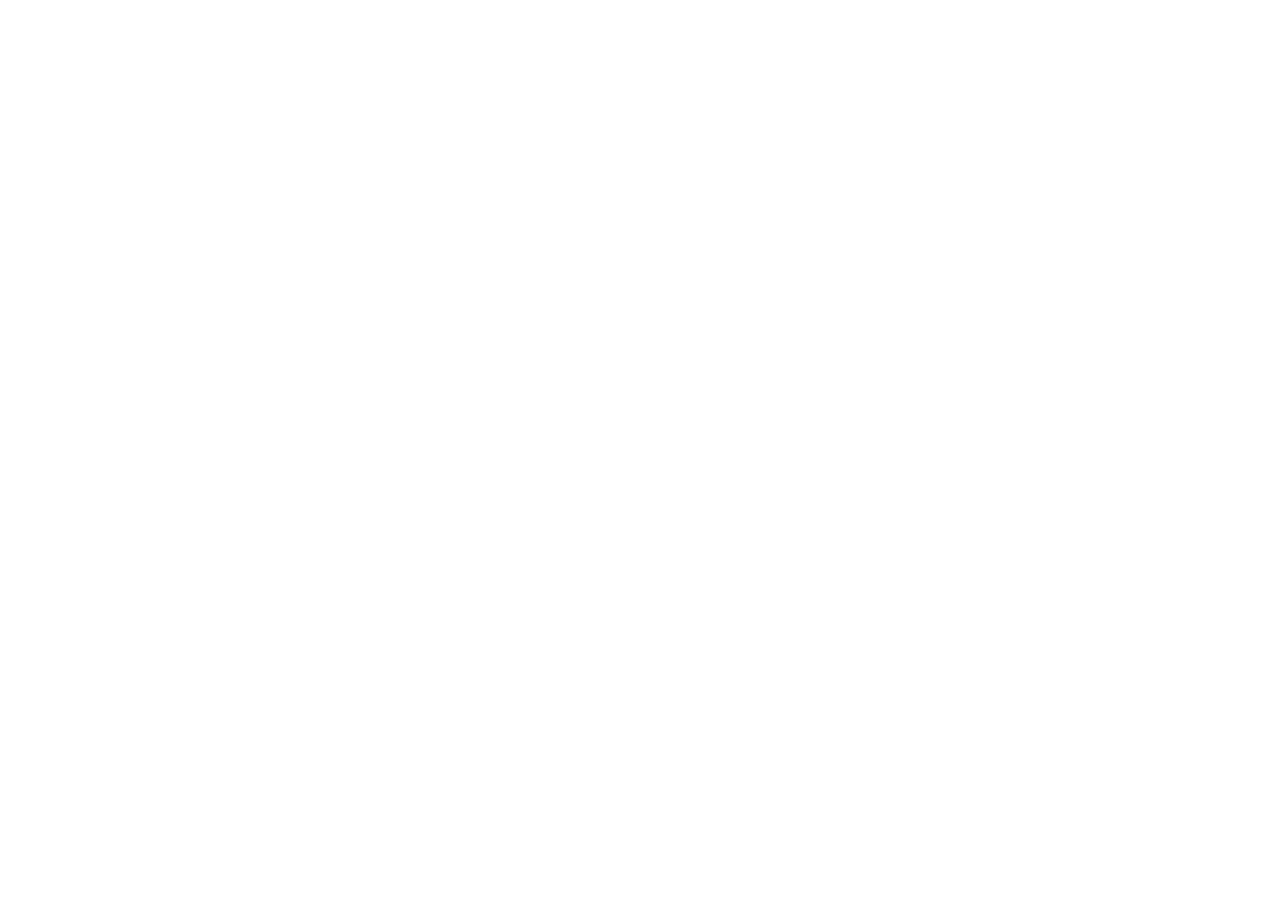
==== commit a2a507e7: "Fix GitHub Pages pathing and CORS-related asset loading" ====
--- a/index.html
+++ b/index.html
@@ -8,14 +8,15 @@
     <meta charset="utf-8" />
     <meta name="viewport" content="width=device-width,initial-scale=1" />
     <meta name="theme-color" content="#000000" />
+    <link rel="icon" href="favicon.ico" />
     <meta name="description" content="KAIROS is a living AI intelligence layer over your entire life, merging finance visualization, decision simulation, nutrition planning, and personal finance tracking for deep understanding." />
     <meta property="og:title" content="Karios" />
     <meta property="og:description" content="KAIROS is a living AI intelligence layer over your entire life, merging finance visualization, decision simulation, nutrition planning, and personal finance tracking for deep understanding." />
     <meta property="og:image" content="/social.jpg" />
     <meta property="og:url" content="https://undefined.kariosv14.vercel.app/" />
     <meta property="og:type" content="website" />
-    <link href="https://loving-4ampgprc.peachworlds.com/website-base.css" rel="stylesheet" />
-    <link href="https://loving-4ampgprc.peachworlds.com/styles.css" rel="stylesheet" />
+    <link href="website-base.css" rel="stylesheet" />
+    <link href="styles.css" rel="stylesheet" />
 
     <link href="https://fonts.gstatic.com" rel="preconnect" crossorigin="" />
     <link href="https://fonts.googleapis.com" rel="preconnect" />
@@ -24,12 +25,19 @@
     <link href="https://fonts.googleapis.com/css?family=DM Sans:100,200,300,400,500,600,700,800,900&display=swap" rel="stylesheet" />
 
     <script>
-        window._pwInitialPath = "/";
+        window._pwInitialPath = (() => {
+            const path = window.location.pathname || "/";
+            if (path.endsWith("/index.html")) {
+                const normalized = path.slice(0, -"/index.html".length);
+                return normalized || "/";
+            }
+            return path;
+        })();
     </script>
-    <script defer="defer" fetchpriority="high" src="https://loving-4ampgprc.peachworlds.com/script.js"></script>
+    <script defer="defer" fetchpriority="high" src="script.js"></script>
 
     <meta name="pw:has-visual-script" content="false" />
-    <link rel="preload" href="https://loving-4ampgprc.peachworlds.com/scene-state/fe9291a0-6767-48c3-b76d-46ff14f4f036.json" as="fetch" crossorigin="anonymous" />
+    <link rel="preload" href="scene-state/fe9291a0-6767-48c3-b76d-46ff14f4f036.json" as="fetch" crossorigin="anonymous" />
     <link rel="preload" href="https://files.peachworlds.com/website/ded76229-97dd-41d6-ab94-8ac988db57c5/swrill-worm-v4-optimize.glb" as="fetch" crossorigin="anonymous" />
     <link rel="preload" href="https://files.peachworlds.com/website/629bb47a-8dc0-4097-b702-f29fd47e1131/vortex-donut-v4-optimize.glb" as="fetch" crossorigin="anonymous" />
     <link rel="preload" href="https://files.peachworlds.com/website/d62e5fd7-1460-47ee-bf21-7f31bab70411/frame-1707479732hdri.jpg" as="image" crossorigin="anonymous" />
@@ -54,7 +62,7 @@
     <link rel="preload" href="https://files.peachworlds.com/website/f3be2f7a-13a2-45f0-8a49-60c69f72a63b/sand02-basecolor.jpg" as="image" crossorigin="anonymous" />
     <link rel="preload" href="https://files.peachworlds.com/website/e074e2d4-478f-4a6d-94df-ea8e8d48a8af/sand02-normal.jpg" as="image" crossorigin="anonymous" />
     <link rel="preload" href="https://files.peachworlds.com/website/b9f09bc4-c9c4-4cfe-addd-e6d0863daf21/sand02-roughness.jpg" as="image" crossorigin="anonymous" />
-    <link rel="preload" href="https://loving-4ampgprc.peachworlds.com/ui-state.json" as="fetch" crossorigin="anonymous" />
+    <link rel="preload" href="ui-state.json" as="fetch" crossorigin="anonymous" />
 
     <style>
         * {
--- a/website-base.css
+++ b/website-base.css
@@ -0,0 +1,67 @@
+#pwb-body-wrap {
+    opacity: 0;
+    max-width: 100vw;
+    max-height: 100vh;
+    overflow: hidden;
+    position: relative;
+}
+
+/* only target div with id pwb-loading-wrap, body tag on loading screen will also have the same id */
+
+div#pwb-loading-wrap {
+    position: absolute;
+    top: 0;
+    left: 0;
+    width: 100vw;
+    min-height: 100vh;
+    z-index: 1;
+    transition: opacity 0.3s;
+}
+
+/* Recommended Lenis CSS */
+
+html.lenis,
+html.lenis body {
+    height: auto;
+}
+
+.lenis:not(.lenis-autoToggle).lenis-stopped {
+    overflow: clip;
+}
+
+.lenis [data-lenis-prevent],
+.lenis [data-lenis-prevent-wheel],
+.lenis [data-lenis-prevent-touch] {
+    overscroll-behavior: contain;
+}
+
+.lenis.lenis-smooth iframe {
+    pointer-events: none;
+}
+
+.lenis.lenis-autoToggle {
+    transition-property: overflow;
+    transition-duration: 1ms;
+    transition-behavior: allow-discrete;
+}
+
+/* Hacky fix for the scrollbar - check out the PWB-705 bug report */
+
+* {
+    -ms-overflow-style: none;
+    scrollbar-width: none;
+}
+
+*::-webkit-scrollbar {
+    display: none;
+}
+
+.pw-promo-image {
+    width: 162px;
+    position: fixed;
+    z-index: 9999;
+    bottom: 16px;
+    right: 16px;
+    box-shadow: 0px -2px 22px 8px rgba(0, 0, 0, 0.1);
+    border-radius: 8px;
+}
--- a/styles.css
+++ b/styles.css
@@ -0,0 +1,4366 @@
+* {
+    box-sizing: border-box;
+    scrollbar-width: none
+}
+
+::-webkit-scrollbar {
+    display: none
+}
+
+.pw-scene-style>canvas,
+.pwb-scene>canvas {
+    display: block;
+    width: 100%;
+    height: 100%;
+    user-select: none
+}
+
+a,
+abbr,
+acronym,
+address,
+applet,
+article,
+aside,
+audio,
+b,
+big,
+blockquote,
+body,
+canvas,
+caption,
+center,
+cite,
+code,
+dd,
+del,
+details,
+dfn,
+div,
+dl,
+dt,
+em,
+embed,
+fieldset,
+figcaption,
+figure,
+footer,
+form,
+h1,
+h2,
+h3,
+h4,
+h5,
+h6,
+header,
+hgroup,
+html,
+i,
+iframe,
+img,
+ins,
+kbd,
+label,
+legend,
+li,
+mark,
+menu,
+nav,
+object,
+ol,
+output,
+p,
+pre,
+q,
+ruby,
+s,
+samp,
+section,
+small,
+span,
+strike,
+strong,
+sub,
+summary,
+sup,
+table,
+tbody,
+td,
+tfoot,
+th,
+thead,
+time,
+tr,
+tt,
+u,
+ul,
+var,
+video {
+    margin: 0;
+    padding: 0;
+    border-width: 0;
+    border-style: initial;
+    border-color: initial;
+    border-image-source: initial;
+    border-image-slice: initial;
+    border-image-width: initial;
+    border-image-outset: initial;
+    border-image-repeat: initial;
+    font-variant-ligatures: inherit;
+    font-variant-caps: inherit;
+    font-variant-numeric: inherit;
+    font-variant-east-asian: inherit;
+    font-variant-alternates: inherit;
+    font-variant-position: inherit;
+    font-variant-emoji: inherit;
+    font-weight: inherit;
+    font-stretch: inherit;
+    font-size: inherit;
+    font-family: inherit;
+    font-optical-sizing: inherit;
+    font-size-adjust: inherit;
+    font-kerning: inherit;
+    font-feature-settings: inherit;
+    font-variation-settings: inherit;
+    font-language-override: inherit;
+    vertical-align: baseline
+}
+
+a,
+abbr,
+acronym,
+address,
+applet,
+article,
+aside,
+audio,
+big,
+blockquote,
+canvas,
+caption,
+center,
+cite,
+code,
+dd,
+del,
+details,
+dfn,
+div,
+dl,
+dt,
+embed,
+fieldset,
+figcaption,
+figure,
+footer,
+form,
+h1,
+h2,
+h3,
+h4,
+h5,
+h6,
+header,
+hgroup,
+html,
+iframe,
+img,
+ins,
+kbd,
+label,
+legend,
+li,
+mark,
+menu,
+nav,
+object,
+ol,
+output,
+p,
+pre,
+q,
+ruby,
+s,
+samp,
+section,
+small,
+span,
+strike,
+sub,
+summary,
+sup,
+table,
+tbody,
+td,
+tfoot,
+th,
+thead,
+time,
+tr,
+tt,
+u,
+ul,
+var,
+video {
+    font-style: inherit;
+    line-height: inherit
+}
+
+b,
+body,
+em,
+i,
+strong {
+    line-height: 1
+}
+
+b,
+em,
+i,
+strong {
+    line-height: inherit;
+    font-style: italic
+}
+
+b,
+body,
+strong {
+    font-style: inherit
+}
+
+b,
+strong {
+    font-weight: bolder
+}
+
+article,
+aside,
+details,
+figcaption,
+figure,
+footer,
+header,
+hgroup,
+menu,
+nav,
+section {
+    display: block
+}
+
+ol,
+ul {
+    list-style-position: initial;
+    list-style-image: initial;
+    list-style-type: none
+}
+
+blockquote,
+q {
+    quotes: none
+}
+
+blockquote::after,
+blockquote::before,
+q::after,
+q::before {
+    content: none
+}
+
+table {
+    border-collapse: collapse;
+    -webkit-border-horizontal-spacing: 0;
+    -webkit-border-vertical-spacing: 0
+}
+
+:root {
+    --pw-user-color-style-6ce387c8-34d4-4438-91b3-ef15f7563451: #000000;
+    --pw-user-color-style-18aa8819-e702-4f28-b8e6-ca428ebfcae1: #ffffff0f;
+    --pw-user-color-style-530acd54-7ab7-4802-a2e6-537fc4327e1f: #ffffff;
+    --pw-user-color-style-0369eed5-f163-4453-8bd0-a79a5b9221fe: #0000004d;
+    --pw-user-color-style-5d5bbd6c-3d15-4617-9080-925229b574d0: #ffffff66;
+    --pw-user-color-style-31856edf-d870-43ac-a0a5-dc0365dd60ac: #ebe9e5;
+    --pw-user-color-style-46ffe95e-f531-4cae-9231-f44505279910: #000000;
+    --pw-user-color-style-cd560c70-5097-46bd-a08c-307edce4bb4e: #ffffff1a;
+    --pw-user-color-style-842da9d8-cb04-49f6-8552-411d814e9a65: #000000;
+    --pw-user-color-style-5a50d038-4e8c-4199-971a-20e5da394938: #ffffff;
+    --pw-user-color-style-a2d34486-9ce4-4655-b4d4-30b22f4b5e05: #ffffffb3;
+    --pw-user-color-style-58a27c95-4b10-481b-b47d-975b9f47ec10: #000000;
+    --pw-user-color-style-c5f0860a-42a5-4066-b0fc-8b742e0a8fe7: #ffffff;
+    --pw-user-color-style-ab46486e-d3d5-467b-b13f-af34b513c6d3: #1a1a1a;
+    --pw-user-color-style-0fa32ba8-dd03-4bce-909c-a4fe5287b588: #d9d9d9;
+    --pw-user-color-style-6d0a807c-a691-4251-9a6c-9a4350ed59c1: #ffffff;
+    --pw-user-color-style-7ec2d05b-f86e-4bad-8d3e-4e6e9869bbf5: #ffffff80;
+    --pw-user-color-style-4f1e7552-cb20-4e09-87b7-3cc334ee3fa5: #8e37ec;
+    --pw-user-color-style-2773325a-cf6b-47cd-bd62-4f32b6c6bf60: #737373;
+    --pw-user-color-style-82203707-5340-47a9-9b0a-59feaf95267d: #1dc84a;
+    --pw-user-color-style-063739f6-f8ed-4bd7-bd49-68a093e0c53e: #cacaca;
+    --pw-user-color-style-231faa23-ee9e-441a-8672-b81bc47ea165: #8101b659;
+    --pw-user-color-style-742eb09d-c71e-466c-95fb-e74185300416: #65e5b2
+}
+
+#i6mb {
+    z-index: 0;
+    position: relative;
+    background-color: #fff
+}
+
+#ip1j {
+    display: block;
+    position: fixed;
+    width: 100vw;
+    height: 100vh;
+    left: 0;
+    right: 0;
+    bottom: 0;
+    z-index: -1;
+    top: 0
+}
+
+#i1lwz-3,
+#ijsk {
+    position: relative;
+    width: 100%
+}
+
+#ijsk {
+    height: 100%;
+    top: 0
+}
+
+.pwb-scene {
+    display: block
+}
+
+.pw-block-style {
+    display: block;
+    min-height: 75px;
+    width: 100%
+}
+
+.pw-image-style {
+    width: 100px;
+    height: 100px
+}
+
+#i1lwz-3 {
+    display: flex;
+    z-index: 999;
+    align-items: center;
+    flex-direction: row;
+    padding: 20px 40px;
+    justify-content: space-between
+}
+
+#i1lwz-2-3,
+#ihkww7 {
+    display: flex;
+    flex-direction: column;
+    justify-content: center
+}
+
+#ihkww7 {
+    top: 0;
+    width: 100%;
+    z-index: 999999;
+    position: fixed;
+    align-items: center;
+    pointer-events: none
+}
+
+#i1lwz-2-3 {
+    align-items: start;
+    width: 300px;
+    pointer-events: auto
+}
+
+#ispyh-2-3-2-3-3-2 {
+    color: var(--pw-user-color-style-31856edf-d870-43ac-a0a5-dc0365dd60ac);
+    display: block;
+    font-size: 24px;
+    font-family: "68832fb0ffba9b1995adac75-helveticanowdisplay-medium";
+    font-weight: 400;
+    line-height: 1em;
+    text-transform: none
+}
+
+#i1lwz-2-3-3-2,
+#imob0j-3-3-2 {
+    display: flex;
+    align-items: center;
+    flex-direction: row
+}
+
+#imob0j-3-3-2 {
+    flex: 0 0 auto;
+    color: #000;
+    height: 60px;
+    widows: 2;
+    orphans: 2;
+    z-index: 0;
+    overflow: hidden;
+    position: static;
+    font-size: 12px;
+    box-sizing: border-box;
+    font-style: normal;
+    text-align: start;
+    font-family: sans-serif;
+    font-weight: 400;
+    text-indent: 0;
+    white-space: normal;
+    word-spacing: 0;
+    border-radius: 8px;
+    letter-spacing: normal;
+    text-transform: none;
+    justify-content: space-between;
+    background-color: var(--pw-user-color-style-18aa8819-e702-4f28-b8e6-ca428ebfcae1);
+    font-variant-caps: normal;
+    text-decoration-color: initial;
+    text-decoration-style: initial;
+    -webkit-font-smoothing: inherit;
+    font-variant-ligatures: normal;
+    -webkit-text-stroke-width: 0;
+    text-decoration-thickness: initial;
+    padding-left: 0;
+    padding-right: 6px;
+    pointer-events: auto;
+    backdrop-filter: blur(9px)
+}
+
+#i1lwz-2-3-3-2 {
+    gap: 30px;
+    width: 100%;
+    height: 100%;
+    padding-left: 40px;
+    padding-right: 0;
+    justify-content: end
+}
+
+#ispyh-2-3-2-3-2-2-2,
+#ispyh-2-3-2-3-2-2-2-2,
+#ispyh-2-3-2-3-2-2-2-2-2,
+#ispyh-2-3-2-3-2-2-2-2-2-2 {
+    color: var(--pw-user-color-style-6d0a807c-a691-4251-9a6c-9a4350ed59c1);
+    display: block
+}
+
+#i1lwz-2-3-4 {
+    display: none;
+    align-items: start;
+    flex-direction: column;
+    justify-content: center
+}
+
+#iy2h61 {
+    width: 100%;
+    height: 144px;
+    display: none;
+    z-index: 1;
+    position: absolute;
+    box-shadow: 0 10px 20px #0000000d;
+    border-radius: 8px;
+    background-color: #fff
+}
+
+#i1lwz-3-2 {
+    top: 0;
+    width: 100%;
+    display: flex;
+    z-index: 999;
+    position: fixed;
+    align-items: center;
+    flex-direction: row;
+    padding: 20px 40px;
+    justify-content: space-between
+}
+
+#i1lwz-2-3-4-2 {
+    display: flex;
+    align-items: start;
+    flex-direction: column;
+    justify-content: center
+}
+
+#iet44-4-2 {
+    width: 100px
+}
+
+#i1lwz-2-3-3 {
+    gap: 30px;
+    width: 100%;
+    height: 100%;
+    display: flex;
+    align-items: center;
+    padding-left: 40px;
+    padding-right: 12px;
+    flex-direction: row;
+    justify-content: space-between
+}
+
+#i3owk {
+    width: 100%;
+    height: 0;
+    display: block
+}
+
+#i84ba {
+    width: 100%;
+    height: 100vh;
+    display: flex;
+    position: relative;
+    align-items: center;
+    margin-bottom: 50vh;
+    flex-direction: column;
+    justify-content: end;
+    pointer-events: none
+}
+
+#i1lwz,
+#i1lwz-2 {
+    display: flex;
+    align-items: start
+}
+
+#i1lwz {
+    width: 100%;
+    bottom: 0;
+    position: static;
+    flex-direction: row;
+    justify-content: space-between;
+    max-width: 1440px;
+    padding: 40px
+}
+
+#i1lwz-2 {
+    flex-direction: column;
+    justify-content: center;
+    gap: 24px
+}
+
+#ispyh-2-2 {
+    color: var(--pw-user-color-style-5a50d038-4e8c-4199-971a-20e5da394938);
+    display: block;
+    width: 80%
+}
+
+#i81y03-2 {
+    display: flex;
+    flex-direction: column;
+    gap: 10px;
+    justify-content: start;
+    min-height: revert;
+    align-items: start
+}
+
+#ispyh-2-3-4 {
+    color: var(--pw-user-color-style-5a50d038-4e8c-4199-971a-20e5da394938);
+    display: block
+}
+
+#izwg2d {
+    min-height: revert
+}
+
+#i1lwz-2-2 {
+    gap: 32px;
+    height: 100%;
+    display: flex;
+    max-width: 500px;
+    align-items: start;
+    flex-direction: column;
+    justify-content: end
+}
+
+#ispyh-2-3 {
+    color: var(--pw-user-color-style-5a50d038-4e8c-4199-971a-20e5da394938);
+    display: block
+}
+
+#i1lwz-2-2-2-5,
+#i81y03 {
+    display: flex;
+    flex-direction: row
+}
+
+#i81y03 {
+    gap: 4px;
+    justify-content: start;
+    min-height: revert;
+    pointer-events: auto;
+    width: revert
+}
+
+#i1lwz-2-2-2-5 {
+    align-items: center;
+    padding: 16px 24px;
+    justify-content: center;
+    background-color: var(--pw-user-color-style-cd560c70-5097-46bd-a08c-307edce4bb4e);
+    border-radius: 8px;
+    gap: 8px;
+    height: 48px;
+    backdrop-filter: blur(20px)
+}
+
+#ispyh-2-3-2-6 {
+    color: var(--pw-user-color-style-6d0a807c-a691-4251-9a6c-9a4350ed59c1);
+    display: block
+}
+
+#i1lwz-2-4,
+#ilwyn {
+    width: 100%;
+    display: flex;
+    flex-direction: column;
+    justify-content: center
+}
+
+#ilwyn {
+    position: relative;
+    align-items: center;
+    pointer-events: none
+}
+
+#i1lwz-2-4 {
+    top: 30vh;
+    bottom: 30vh;
+    position: static;
+    align-items: start;
+    max-width: 1440px;
+    padding: 40px
+}
+
+#iklwi7,
+#ipgqtg {
+    display: flex;
+    min-height: revert
+}
+
+#ipgqtg {
+    flex-direction: column;
+    gap: 40px;
+    border-radius: 12px;
+    background-color: #ffffff14;
+    backdrop-filter: blur(25px);
+    justify-content: start;
+    padding: 32px
+}
+
+#iklwi7 {
+    flex-direction: row;
+    justify-content: space-between;
+    align-items: end
+}
+
+#iyg80u {
+    display: flex;
+    flex-direction: column;
+    align-items: start;
+    gap: 40px;
+    width: revert
+}
+
+#ispyh-2-2-2,
+#ispyh-2-3-2-3-2-2-2-3 {
+    color: var(--pw-user-color-style-5a50d038-4e8c-4199-971a-20e5da394938);
+    display: block
+}
+
+#ispyh-2-2-2 {
+    width: 70%
+}
+
+#i1lwz-2-2-2-6,
+#i81y03-3 {
+    display: flex;
+    flex-direction: row
+}
+
+#i81y03-3 {
+    gap: 4px;
+    justify-content: start;
+    min-height: revert;
+    width: revert;
+    margin-top: -16px;
+    pointer-events: auto
+}
+
+#i1lwz-2-2-2-6 {
+    align-items: center;
+    padding: 16px 16px 16px 24px;
+    justify-content: center;
+    background-color: var(--pw-user-color-style-c5f0860a-42a5-4066-b0fc-8b742e0a8fe7);
+    border-radius: 8px;
+    gap: 8px;
+    height: 48px
+}
+
+#ispyh-2-3-2-7 {
+    color: var(--pw-user-color-style-842da9d8-cb04-49f6-8552-411d814e9a65);
+    display: block
+}
+
+#i9hq34-3 {
+    width: 20px;
+    height: 20px
+}
+
+#i1lwz-2-2-2-5-2 {
+    display: flex;
+    align-items: center;
+    flex-direction: row;
+    padding: 16px 24px;
+    justify-content: center;
+    background-color: var(--pw-user-color-style-cd560c70-5097-46bd-a08c-307edce4bb4e);
+    border-radius: 8px;
+    gap: 8px;
+    height: 48px;
+    backdrop-filter: blur(20px)
+}
+
+#ispyh-2-3-2-6-2 {
+    color: var(--pw-user-color-style-6d0a807c-a691-4251-9a6c-9a4350ed59c1);
+    display: block
+}
+
+#iyg80u-2 {
+    display: flex;
+    flex-direction: row;
+    align-items: end;
+    gap: 16px;
+    width: 40%;
+    min-height: revert;
+    justify-content: start
+}
+
+#ispyh-2-3-5 {
+    color: var(--pw-user-color-style-5a50d038-4e8c-4199-971a-20e5da394938);
+    display: block;
+    height: 100%
+}
+
+#ijuu9f {
+    min-height: revert
+}
+
+#i0esdr {
+    width: 100%;
+    height: revert;
+    border-radius: 12px
+}
+
+#i3owk-2-3 {
+    width: 100%;
+    height: 0;
+    display: block
+}
+
+#ilwyn-2-2 {
+    width: 100%;
+    display: flex;
+    position: relative;
+    min-height: 75px;
+    padding-top: 200px;
+    background-color: var(--pw-user-color-style-0369eed5-f163-4453-8bd0-a79a5b9221fe);
+    padding-bottom: 60px;
+    flex-direction: column;
+    align-items: center;
+    pointer-events: none
+}
+
+#i1lwz-2-6-2,
+#i1lwz-5-2 {
+    display: flex;
+    justify-content: center
+}
+
+#i1lwz-5-2 {
+    top: 8vh;
+    width: 100%;
+    position: static;
+    align-items: start;
+    flex-direction: row;
+    max-width: 1440px;
+    padding: 40px
+}
+
+#i1lwz-2-6-2 {
+    gap: 40px;
+    align-items: center;
+    flex-direction: column
+}
+
+#ispyh-2-3-2-3-2-2-2-3-2-2 {
+    color: var(--pw-user-color-style-5a50d038-4e8c-4199-971a-20e5da394938);
+    display: block
+}
+
+#i1lwz-2-4-2-3 {
+    gap: 24px;
+    top: 45vh;
+    display: flex;
+    position: static;
+    align-items: center;
+    flex-direction: row;
+    justify-content: space-between;
+    max-width: 1440px;
+    padding: 40px
+}
+
+#i1lwz-2-4-2-2-3,
+#ipkvji-4-3 {
+    position: relative;
+    display: flex;
+    flex-direction: column
+}
+
+#i1lwz-2-4-2-2-3 {
+    width: 100%;
+    padding: 20px;
+    align-items: start;
+    justify-content: space-between;
+    background-color: var(--pw-user-color-style-18aa8819-e702-4f28-b8e6-ca428ebfcae1);
+    border-radius: 8px;
+    gap: 24px
+}
+
+#ipkvji-4-3 {
+    min-height: revert;
+    gap: 8px
+}
+
+#ispyh-2-2-2-2-2-2-3,
+#ispyh-2-2-2-4-4-2 {
+    color: var(--pw-user-color-style-5a50d038-4e8c-4199-971a-20e5da394938);
+    display: block
+}
+
+#ispyh-2-2-2-2-2-2-3 {
+    position: static;
+    bottom: 24px;
+    left: 24px
+}
+
+#ispyh-2-2-2-4-4-2 {
+    width: 100%
+}
+
+#i1lwz-2-4-2-2-3-2,
+#ipkvji-4-3-2 {
+    position: relative;
+    display: flex;
+    flex-direction: column;
+    align-items: start
+}
+
+#i1lwz-2-4-2-2-3-2 {
+    width: 100%;
+    padding: 20px;
+    justify-content: space-between;
+    background-color: var(--pw-user-color-style-18aa8819-e702-4f28-b8e6-ca428ebfcae1);
+    border-radius: 8px;
+    gap: 24px
+}
+
+#ipkvji-4-3-2 {
+    min-height: revert;
+    gap: 8px
+}
+
+#ispyh-2-2-2-2-2-2-3-2,
+#ispyh-2-2-2-4-4-2-2 {
+    color: var(--pw-user-color-style-5a50d038-4e8c-4199-971a-20e5da394938);
+    display: block
+}
+
+#ispyh-2-2-2-2-2-2-3-2 {
+    position: static;
+    bottom: 24px;
+    left: 24px
+}
+
+#ispyh-2-2-2-4-4-2-2 {
+    width: 100%
+}
+
+#i1lwz-2-4-2-2-3-2-2,
+#ipkvji-4-3-2-2 {
+    position: relative;
+    display: flex;
+    flex-direction: column;
+    align-items: start
+}
+
+#i1lwz-2-4-2-2-3-2-2 {
+    width: 100%;
+    padding: 20px;
+    justify-content: space-between;
+    background-color: var(--pw-user-color-style-18aa8819-e702-4f28-b8e6-ca428ebfcae1);
+    border-radius: 8px;
+    gap: 24px
+}
+
+#ipkvji-4-3-2-2 {
+    min-height: revert;
+    gap: 8px
+}
+
+#ispyh-2-2-2-2-2-2-3-2-2,
+#ispyh-2-2-2-4-4-2-2-2 {
+    color: var(--pw-user-color-style-5a50d038-4e8c-4199-971a-20e5da394938);
+    display: block
+}
+
+#ispyh-2-2-2-2-2-2-3-2-2 {
+    position: static;
+    bottom: 24px;
+    left: 24px
+}
+
+#ispyh-2-2-2-4-4-2-2-2 {
+    width: 100%
+}
+
+#ilwyn-2-2-3 {
+    width: 100%;
+    display: flex;
+    position: relative;
+    padding-top: 60px;
+    padding-bottom: 200px;
+    background-color: var(--pw-user-color-style-6ce387c8-34d4-4438-91b3-ef15f7563451);
+    flex-direction: column;
+    align-items: center;
+    pointer-events: none
+}
+
+#i1lwz-5-2-3 {
+    top: 8vh;
+    width: 100%;
+    display: flex;
+    position: static;
+    align-items: end;
+    flex-direction: row;
+    justify-content: space-between;
+    max-width: 1440px;
+    padding: 40px
+}
+
+#i1lwz-2-6-2-3 {
+    gap: 40px;
+    display: flex;
+    align-items: start;
+    flex-direction: column;
+    justify-content: center;
+    width: 50%;
+    position: sticky
+}
+
+#ispyh-2-2-2-3-2-3,
+#ispyh-2-3-2-3-2-2-2-3-2-2-4 {
+    color: var(--pw-user-color-style-5a50d038-4e8c-4199-971a-20e5da394938);
+    display: block
+}
+
+#ispyh-2-2-2-3-2-3 {
+    width: 100%
+}
+
+#i1lwz-2-4-2-3-3 {
+    gap: 24px;
+    top: 45vh;
+    display: flex;
+    position: static;
+    align-items: end;
+    flex-direction: column;
+    justify-content: end;
+    width: 40%
+}
+
+#ispyh-2-3-5-2-2 {
+    color: var(--pw-user-color-style-5a50d038-4e8c-4199-971a-20e5da394938);
+    display: block
+}
+
+#i1lwz-2-4-2-3-3-3,
+#i1lwz-5-2-3-3 {
+    display: flex;
+    position: static;
+    width: 100%
+}
+
+#i1lwz-5-2-3-3 {
+    top: 8vh;
+    align-items: start;
+    flex-direction: row;
+    justify-content: space-between;
+    max-width: 1440px;
+    padding: 40px
+}
+
+#i1lwz-2-4-2-3-3-3 {
+    gap: 10vh;
+    top: 45vh;
+    align-items: end;
+    flex-direction: column;
+    justify-content: start
+}
+
+#i1lwz-2-4-2-2-3-4-3 {
+    width: 100%;
+    height: 70vh;
+    display: flex;
+    padding: 24px;
+    position: relative;
+    align-items: start;
+    flex-direction: row;
+    justify-content: space-between;
+    background-color: #fff;
+    border-radius: 12px;
+    border: 1px solid #222;
+    box-shadow: 0 1px 2px #000
+}
+
+#iktmiu,
+#ipkvji-4-5-3 {
+    min-height: revert;
+    display: flex;
+    flex-direction: column;
+    align-items: start;
+    justify-content: center
+}
+
+#iktmiu {
+    width: 50%;
+    height: 100%;
+    padding: 24px;
+    gap: 12px
+}
+
+#ipkvji-4-5-3 {
+    position: relative;
+    max-width: 500px;
+    gap: 40px
+}
+
+#ispyh-2-2-2-2-2-2-3-4-3,
+#ispyh-2-3-2-3-2-2-2-3-2-2-4-3 {
+    color: var(--pw-user-color-style-6ce387c8-34d4-4438-91b3-ef15f7563451);
+    display: block
+}
+
+#ispyh-2-2-2-2-2-2-3-4-3 {
+    position: static;
+    bottom: 24px;
+    left: 24px
+}
+
+#ipkvji-4-3-4-3 {
+    position: relative;
+    min-height: revert;
+    max-width: 500px
+}
+
+#ispyh-2-2-2-4-4-2-4-3 {
+    color: var(--pw-user-color-style-6ce387c8-34d4-4438-91b3-ef15f7563451);
+    width: 100%;
+    display: block
+}
+
+#i1lwz-2-4-2-2-3-4-3-2 {
+    width: 100%;
+    height: 70vh;
+    display: flex;
+    padding: 24px;
+    position: relative;
+    align-items: start;
+    flex-direction: row;
+    justify-content: space-between;
+    background-color: var(--pw-user-color-style-31856edf-d870-43ac-a0a5-dc0365dd60ac);
+    border-radius: 12px
+}
+
+#iktmiu-3,
+#ipkvji-4-5-3-3 {
+    min-height: revert;
+    display: flex;
+    flex-direction: column;
+    justify-content: center
+}
+
+#iktmiu-3 {
+    width: 50%;
+    height: 100%;
+    padding: 48px;
+    gap: 12px
+}
+
+#ipkvji-4-5-3-3 {
+    position: relative;
+    max-width: 500px;
+    align-items: start;
+    gap: 40px
+}
+
+#ispyh-2-2-2-2-2-2-3-4-3-2,
+#ispyh-2-3-2-3-2-2-2-3-2-2-4-3-2 {
+    color: var(--pw-user-color-style-6ce387c8-34d4-4438-91b3-ef15f7563451);
+    display: block
+}
+
+#ispyh-2-2-2-2-2-2-3-4-3-2 {
+    position: static;
+    bottom: 24px;
+    left: 24px
+}
+
+#ipkvji-4-3-4-3-2 {
+    position: relative;
+    min-height: revert;
+    max-width: 500px
+}
+
+#ispyh-2-2-2-4-4-2-4-3-2 {
+    color: var(--pw-user-color-style-6ce387c8-34d4-4438-91b3-ef15f7563451);
+    width: 100%;
+    display: block
+}
+
+#i1lwz-2-4-2-2-3-4-3-2-2 {
+    width: 100%;
+    height: 70vh;
+    display: flex;
+    padding: 24px;
+    position: relative;
+    align-items: start;
+    flex-direction: row;
+    justify-content: space-between;
+    background-color: var(--pw-user-color-style-31856edf-d870-43ac-a0a5-dc0365dd60ac);
+    border-radius: 12px
+}
+
+#iktmiu-3-2,
+#ipkvji-4-5-3-3-2 {
+    min-height: revert;
+    display: flex;
+    flex-direction: column;
+    align-items: start;
+    justify-content: center
+}
+
+#iktmiu-3-2 {
+    width: 50%;
+    height: 100%;
+    padding: 24px;
+    gap: 12px
+}
+
+#ipkvji-4-5-3-3-2 {
+    position: relative;
+    max-width: 500px;
+    gap: 40px
+}
+
+#ispyh-2-2-2-2-2-2-3-4-3-2-2,
+#ispyh-2-3-2-3-2-2-2-3-2-2-4-3-2-2 {
+    color: var(--pw-user-color-style-6ce387c8-34d4-4438-91b3-ef15f7563451);
+    display: block
+}
+
+#ispyh-2-2-2-2-2-2-3-4-3-2-2 {
+    position: static;
+    bottom: 24px;
+    left: 24px
+}
+
+#ipkvji-4-3-4-3-2-2 {
+    position: relative;
+    min-height: revert;
+    max-width: 500px
+}
+
+#ispyh-2-2-2-4-4-2-4-3-2-2 {
+    color: var(--pw-user-color-style-6ce387c8-34d4-4438-91b3-ef15f7563451);
+    width: 100%;
+    display: block
+}
+
+#i1lwz-2-6-2-4,
+#ilwyn-2-2-4 {
+    display: flex;
+    flex-direction: column
+}
+
+#ilwyn-2-2-4 {
+    width: 100%;
+    position: relative;
+    min-height: 75px;
+    padding-top: 200px;
+    padding-bottom: 60px;
+    align-items: center;
+    pointer-events: none
+}
+
+#i1lwz-2-6-2-4 {
+    gap: 40px;
+    align-items: start;
+    justify-content: center;
+    position: sticky;
+    top: 120px
+}
+
+#ispyh-2-3-2-3-2-2-2-3-2-2-2 {
+    color: var(--pw-user-color-style-5a50d038-4e8c-4199-971a-20e5da394938);
+    display: block
+}
+
+#i1lwz-2-4-2-2-3-4,
+#i1lwz-2-4-2-3-4,
+#ifyx0h {
+    display: flex;
+    justify-content: space-between;
+    gap: 24px
+}
+
+#ifyx0h {
+    flex-direction: row;
+    align-items: start;
+    min-height: revert;
+    max-width: 1440px;
+    padding: 40px
+}
+
+#i1lwz-2-4-2-2-3-4,
+#i1lwz-2-4-2-3-4 {
+    flex-direction: column
+}
+
+#i1lwz-2-4-2-3-4 {
+    top: 45vh;
+    position: static;
+    align-items: end;
+    width: 50%
+}
+
+#i1lwz-2-4-2-2-3-4 {
+    padding: 32px;
+    position: relative;
+    align-items: start;
+    background-color: var(--pw-user-color-style-18aa8819-e702-4f28-b8e6-ca428ebfcae1);
+    border-radius: 8px;
+    height: 400px;
+    backdrop-filter: blur(30px)
+}
+
+#ipkvji-4-5 {
+    position: absolute;
+    min-height: revert;
+    height: 100%;
+    right: 0;
+    top: 0;
+    filter: hue-rotate(92deg)
+}
+
+#iry0if-2 {
+    width: 100%;
+    height: 100%;
+    object-fit: contain;
+    object-position: right
+}
+
+#ipkvji-4-3-4 {
+    position: relative;
+    min-height: revert;
+    display: flex;
+    flex-direction: column;
+    gap: 8px;
+    height: 100%;
+    justify-content: space-between
+}
+
+#ispyh-2-2-2-2-2-2-3-4,
+#ispyh-2-2-2-4-4-2-4 {
+    color: var(--pw-user-color-style-5a50d038-4e8c-4199-971a-20e5da394938);
+    display: block
+}
+
+#ispyh-2-2-2-2-2-2-3-4 {
+    position: static;
+    bottom: 24px;
+    left: 24px
+}
+
+#ispyh-2-2-2-4-4-2-4 {
+    width: 80%
+}
+
+#i1lwz-2-4-2-2-3-2-3 {
+    display: flex;
+    padding: 32px;
+    position: relative;
+    align-items: start;
+    flex-direction: column;
+    justify-content: space-between;
+    background-color: var(--pw-user-color-style-18aa8819-e702-4f28-b8e6-ca428ebfcae1);
+    gap: 24px;
+    height: 450px;
+    backdrop-filter: blur(30px);
+    border-radius: 8px
+}
+
+#ipkvji-4-2-3 {
+    position: absolute;
+    min-height: revert;
+    bottom: 0;
+    display: flex;
+    align-items: end;
+    justify-content: center;
+    left: 0
+}
+
+#idghoz-2 {
+    height: 400px;
+    width: 70%;
+    object-fit: contain;
+    border-radius: 8px;
+    object-position: bottom center
+}
+
+#ipkvji-4-3-2-3 {
+    position: relative;
+    min-height: revert;
+    display: flex;
+    flex-direction: column;
+    gap: 8px;
+    align-items: start;
+    justify-content: center
+}
+
+#ispyh-2-2-2-2-2-2-3-2-3,
+#ispyh-2-2-2-4-4-2-2-3 {
+    color: var(--pw-user-color-style-5a50d038-4e8c-4199-971a-20e5da394938);
+    display: block
+}
+
+#ispyh-2-2-2-2-2-2-3-2-3 {
+    position: static;
+    bottom: 24px;
+    left: 24px
+}
+
+#ispyh-2-2-2-4-4-2-2-3 {
+    width: 80%
+}
+
+#i1lwz-2-4-2-2-3-4-5 {
+    display: flex;
+    padding: 32px;
+    position: relative;
+    align-items: start;
+    flex-direction: column;
+    justify-content: space-between;
+    background-color: var(--pw-user-color-style-18aa8819-e702-4f28-b8e6-ca428ebfcae1);
+    gap: 24px;
+    height: 300px;
+    backdrop-filter: blur(30px);
+    border-radius: 8px
+}
+
+#ipkvji-4-3-4-5,
+#ipkvji-4-5-5 {
+    position: absolute;
+    min-height: revert
+}
+
+#ipkvji-4-3-4-5 {
+    position: relative;
+    display: flex;
+    flex-direction: column;
+    gap: 8px;
+    width: revert;
+    justify-content: space-between;
+    align-items: start;
+    height: 100%
+}
+
+#ispyh-2-2-2-2-2-2-3-4-5,
+#ispyh-2-2-2-4-4-2-4-5 {
+    color: var(--pw-user-color-style-5a50d038-4e8c-4199-971a-20e5da394938);
+    display: block
+}
+
+#ispyh-2-2-2-2-2-2-3-4-5 {
+    position: static;
+    bottom: 24px;
+    left: 24px
+}
+
+#ispyh-2-2-2-4-4-2-4-5 {
+    width: 80%
+}
+
+#i1lwz-2-4-2-2-3-2-3-3 {
+    display: flex;
+    padding: 32px;
+    position: relative;
+    align-items: start;
+    flex-direction: column;
+    justify-content: space-between;
+    background-color: var(--pw-user-color-style-18aa8819-e702-4f28-b8e6-ca428ebfcae1);
+    border-radius: 8px;
+    gap: 24px;
+    height: 400px;
+    backdrop-filter: blur(30px)
+}
+
+#ipkvji-4-2-3-3 {
+    position: absolute;
+    min-height: revert;
+    top: 0;
+    right: 0;
+    height: 100%;
+    display: flex;
+    flex-direction: row;
+    justify-content: end;
+    align-items: center
+}
+
+#idghoz-2-3 {
+    width: 70%;
+    object-fit: cover;
+    border-radius: 8px;
+    height: 100%
+}
+
+#ipkvji-4-3-2-3-3 {
+    position: relative;
+    min-height: revert;
+    display: flex;
+    flex-direction: column;
+    gap: 8px;
+    align-items: start;
+    justify-content: space-between;
+    height: 100%
+}
+
+#ispyh-2-2-2-2-2-2-3-2-3-3,
+#ispyh-2-2-2-4-4-2-2-3-3 {
+    color: var(--pw-user-color-style-5a50d038-4e8c-4199-971a-20e5da394938);
+    display: block
+}
+
+#ispyh-2-2-2-2-2-2-3-2-3-3 {
+    position: static;
+    bottom: 24px;
+    left: 24px;
+    width: 100%
+}
+
+#ispyh-2-2-2-4-4-2-2-3-3 {
+    width: 80%
+}
+
+#i1lwz-5-2-3-2,
+#ilwyn-2-2-3-2 {
+    width: 100%;
+    display: flex;
+    position: relative
+}
+
+#ilwyn-2-2-3-2 {
+    min-height: 75px;
+    padding-top: 60px;
+    padding-bottom: 200px;
+    flex-direction: column;
+    align-items: center;
+    pointer-events: none
+}
+
+#i1lwz-5-2-3-2 {
+    align-items: start;
+    flex-direction: row;
+    justify-content: space-between;
+    height: 100%;
+    gap: 0;
+    max-width: 1440px;
+    padding: 40px
+}
+
+#i1lwz-2-6-2-3-2 {
+    gap: 40px;
+    display: flex;
+    align-items: start;
+    flex-direction: column;
+    justify-content: center;
+    width: 40%;
+    position: sticky;
+    top: 120px
+}
+
+#ispyh-2-2-2-3-2-3-2,
+#ispyh-2-3-2-3-2-2-2-3-2-2-4-2 {
+    color: var(--pw-user-color-style-5a50d038-4e8c-4199-971a-20e5da394938);
+    display: block
+}
+
+#ispyh-2-2-2-3-2-3-2 {
+    width: 100%;
+    text-align: start;
+    max-width: 600px
+}
+
+#i1lwz-2-4-2-3-3-2 {
+    gap: 24px;
+    top: 45vh;
+    position: static;
+    align-items: start;
+    justify-content: start;
+    width: 50%
+}
+
+#i1lwz-2-4-2-2-3-4-2-3,
+#i1lwz-2-4-2-3-3-2,
+#iryxrh {
+    display: flex;
+    flex-direction: column
+}
+
+#iryxrh {
+    justify-content: start;
+    align-items: end;
+    gap: 24px;
+    min-height: revert
+}
+
+#i1lwz-2-4-2-2-3-4-2-3 {
+    height: 250px;
+    padding: 32px;
+    position: relative;
+    align-items: start;
+    justify-content: space-between;
+    background-color: var(--pw-user-color-style-530acd54-7ab7-4802-a2e6-537fc4327e1f);
+    backdrop-filter: blur(30px);
+    width: 100%;
+    border-radius: 8px
+}
+
+#ipkvji-4-5-2-3 {
+    position: relative;
+    min-height: revert
+}
+
+#ispyh-2-2-2-2-2-2-3-4-2-3 {
+    color: #000;
+    display: block;
+    position: static;
+    bottom: 24px;
+    left: 24px
+}
+
+#ipkvji-4-3-4-2-3 {
+    position: relative;
+    min-height: revert
+}
+
+#ispyh-2-2-2-4-4-2-4-2-3 {
+    color: #000;
+    width: 100%;
+    display: block
+}
+
+#i1lwz-2-4-2-2-3-4-2-2 {
+    height: 250px;
+    display: flex;
+    padding: 32px;
+    position: relative;
+    align-items: start;
+    flex-direction: column;
+    justify-content: space-between;
+    background-color: var(--pw-user-color-style-18aa8819-e702-4f28-b8e6-ca428ebfcae1);
+    backdrop-filter: blur(30px);
+    width: 100%;
+    border-radius: 8px
+}
+
+#ipkvji-4-5-2-2 {
+    position: relative;
+    min-height: revert
+}
+
+#ispyh-2-2-2-2-2-2-3-4-2-2 {
+    color: var(--pw-user-color-style-5a50d038-4e8c-4199-971a-20e5da394938);
+    display: block;
+    position: static;
+    bottom: 24px;
+    left: 24px
+}
+
+#ipkvji-4-3-4-2-2 {
+    position: relative;
+    min-height: revert
+}
+
+#ispyh-2-2-2-4-4-2-4-2-2 {
+    color: var(--pw-user-color-style-5a50d038-4e8c-4199-971a-20e5da394938);
+    width: 100%;
+    display: block
+}
+
+#i1lwz-2-4-2-2-3-4-2 {
+    height: 250px;
+    display: flex;
+    padding: 32px;
+    position: relative;
+    align-items: start;
+    flex-direction: column;
+    justify-content: space-between;
+    background-color: var(--pw-user-color-style-18aa8819-e702-4f28-b8e6-ca428ebfcae1);
+    backdrop-filter: blur(30px);
+    width: 100%;
+    border-radius: 8px
+}
+
+#ipkvji-4-5-2 {
+    position: relative;
+    min-height: revert
+}
+
+#ispyh-2-2-2-2-2-2-3-4-2 {
+    color: var(--pw-user-color-style-5a50d038-4e8c-4199-971a-20e5da394938);
+    display: block;
+    position: static;
+    bottom: 24px;
+    left: 24px
+}
+
+#ipkvji-4-3-4-2 {
+    position: relative;
+    min-height: revert
+}
+
+#ispyh-2-2-2-4-4-2-4-2 {
+    color: var(--pw-user-color-style-5a50d038-4e8c-4199-971a-20e5da394938);
+    width: 100%;
+    display: block
+}
+
+#i1lwz-2-4-2-2-3-4-2-2-2 {
+    height: 250px;
+    display: flex;
+    padding: 32px;
+    position: relative;
+    align-items: start;
+    flex-direction: column;
+    justify-content: space-between;
+    backdrop-filter: blur(30px);
+    width: 100%;
+    background-color: var(--pw-user-color-style-18aa8819-e702-4f28-b8e6-ca428ebfcae1);
+    border-radius: 8px
+}
+
+#ipkvji-4-5-2-2-2 {
+    position: relative;
+    min-height: revert
+}
+
+#ispyh-2-2-2-2-2-2-3-4-2-2-2 {
+    color: var(--pw-user-color-style-5a50d038-4e8c-4199-971a-20e5da394938);
+    display: block;
+    position: static;
+    bottom: 24px;
+    left: 24px
+}
+
+#ipkvji-4-3-4-2-2-2 {
+    position: relative;
+    min-height: revert
+}
+
+#ispyh-2-2-2-4-4-2-4-2-2-2 {
+    color: var(--pw-user-color-style-5a50d038-4e8c-4199-971a-20e5da394938);
+    width: 100%;
+    display: block
+}
+
+#i3owk-2-2-3 {
+    width: 100%;
+    height: 0;
+    display: block
+}
+
+#ilwyn-2-2-2 {
+    position: relative;
+    min-height: 75px;
+    padding-top: 200px;
+    background-color: var(--pw-user-color-style-0369eed5-f163-4453-8bd0-a79a5b9221fe);
+    justify-content: center;
+    align-items: center;
+    pointer-events: none;
+    padding-bottom: 60px
+}
+
+#i1lwz-5-2-2,
+#ilwyn-2-2-2,
+#ilwyn-2-2-2-3 {
+    width: 100%;
+    display: flex;
+    flex-direction: column
+}
+
+#i1lwz-5-2-2 {
+    top: 8vh;
+    position: static;
+    align-items: start;
+    justify-content: space-between;
+    max-width: 1440px
+}
+
+#ilwyn-2-2-2-3 {
+    position: relative;
+    min-height: 75px;
+    padding-top: 60px;
+    padding-bottom: 200px;
+    align-items: center;
+    pointer-events: none;
+    background-color: var(--pw-user-color-style-0369eed5-f163-4453-8bd0-a79a5b9221fe)
+}
+
+#i1lwz-2-6-2-2-3,
+#i1lwz-5-2-2-3 {
+    display: flex;
+    justify-content: center
+}
+
+#i1lwz-5-2-2-3 {
+    top: 8vh;
+    width: 100%;
+    position: static;
+    align-items: start;
+    flex-direction: row;
+    max-width: 1440px;
+    padding: 40px
+}
+
+#i1lwz-2-6-2-2-3 {
+    gap: 40px;
+    align-items: center;
+    flex-direction: column
+}
+
+#ispyh-2-2-2-3-2-2-2,
+#ispyh-2-3-2-3-2-2-2-3-2-2-3-4 {
+    color: #fff;
+    display: block
+}
+
+#ispyh-2-2-2-3-2-2-2 {
+    width: 100%
+}
+
+#i1lwz-2-4-2-3-2-2 {
+    gap: 24px;
+    top: 45vh;
+    display: flex;
+    position: static;
+    align-items: center;
+    flex-direction: row;
+    justify-content: space-between;
+    max-width: 1440px;
+    width: 100%;
+    padding: 40px
+}
+
+#i1lwz-2-4-2-2-3-3-3,
+#ipkvji-4-4-3 {
+    position: relative;
+    display: flex;
+    flex-direction: column
+}
+
+#i1lwz-2-4-2-2-3-3-3 {
+    width: 100%;
+    padding: 32px;
+    align-items: start;
+    justify-content: start;
+    background-color: var(--pw-user-color-style-cd560c70-5097-46bd-a08c-307edce4bb4e);
+    gap: 24px;
+    pointer-events: auto;
+    backdrop-filter: blur(25px);
+    border-radius: 8px
+}
+
+#ipkvji-4-4-3 {
+    min-height: 64px;
+    gap: 8px
+}
+
+#ispyh-2-2-2-2-2-2-3-3-3,
+#ispyh-2-2-2-4-4-2-4-2-3-2 {
+    color: var(--pw-user-color-style-5a50d038-4e8c-4199-971a-20e5da394938);
+    display: block
+}
+
+#ispyh-2-2-2-2-2-2-3-3-3 {
+    position: static;
+    bottom: 24px;
+    left: 24px
+}
+
+#ispyh-2-2-2-4-4-2-4-2-3-2 {
+    width: 100%
+}
+
+#il5oxh {
+    min-height: revert;
+    height: 1px;
+    background-color: var(--pw-user-color-style-58a27c95-4b10-481b-b47d-975b9f47ec10)
+}
+
+#ipkvji-4-3-3-3 {
+    position: relative;
+    min-height: revert
+}
+
+#ispyh-2-2-2-4-4-2-3-3 {
+    color: var(--pw-user-color-style-5a50d038-4e8c-4199-971a-20e5da394938);
+    width: 100%;
+    display: block
+}
+
+#ipkvji-4-3-3-3-2,
+#ipkvji-4-3-3-3-2-2 {
+    position: relative;
+    min-height: revert;
+    display: flex;
+    flex-direction: column;
+    align-items: start;
+    gap: 16px
+}
+
+#ipkvji-4-3-3-3-2-2 {
+    flex-direction: row;
+    justify-content: start;
+    gap: 8px;
+    align-items: center
+}
+
+#ispyh-2-2-2-3-2-2-2-2 {
+    color: var(--pw-user-color-style-5a50d038-4e8c-4199-971a-20e5da394938);
+    width: 100%;
+    display: block
+}
+
+#ipkvji-4-3-3-3-2-2-2 {
+    position: relative;
+    min-height: revert;
+    display: flex;
+    flex-direction: row;
+    justify-content: start;
+    gap: 8px;
+    align-items: center
+}
+
+#ispyh-2-2-2-3-2-2-2-2-2 {
+    color: var(--pw-user-color-style-5a50d038-4e8c-4199-971a-20e5da394938);
+    width: 100%;
+    display: block
+}
+
+#ipkvji-4-3-3-3-2-2-2-2 {
+    position: relative;
+    min-height: revert;
+    display: flex;
+    flex-direction: row;
+    justify-content: start;
+    gap: 8px;
+    align-items: center
+}
+
+#ispyh-2-2-2-3-2-2-2-2-2-2 {
+    color: var(--pw-user-color-style-5a50d038-4e8c-4199-971a-20e5da394938);
+    width: 100%;
+    display: block
+}
+
+#ipkvji-4-3-3-3-2-2-2-2-2 {
+    position: relative;
+    min-height: revert;
+    display: flex;
+    flex-direction: row;
+    justify-content: start;
+    gap: 8px;
+    align-items: center
+}
+
+#ispyh-2-2-2-3-2-2-2-2-2-2-2 {
+    color: var(--pw-user-color-style-5a50d038-4e8c-4199-971a-20e5da394938);
+    width: 100%;
+    display: block
+}
+
+#i1lwz-2-2-2-2-2 {
+    display: flex;
+    align-items: center;
+    flex-direction: row;
+    padding: 16px 16px 16px 24px;
+    justify-content: center;
+    border-radius: 8px;
+    gap: 8px;
+    height: 48px;
+    width: 100%;
+    background-color: var(--pw-user-color-style-46ffe95e-f531-4cae-9231-f44505279910)
+}
+
+#ispyh-2-3-2-2-2 {
+    color: var(--pw-user-color-style-6d0a807c-a691-4251-9a6c-9a4350ed59c1);
+    display: block
+}
+
+#i1lwz-2-4-2-2-3-3-2-3,
+#ipkvji-4-4-2-3 {
+    position: relative;
+    display: flex;
+    flex-direction: column
+}
+
+#i1lwz-2-4-2-2-3-3-2-3 {
+    width: 100%;
+    padding: 32px;
+    align-items: start;
+    justify-content: start;
+    background-color: var(--pw-user-color-style-58a27c95-4b10-481b-b47d-975b9f47ec10);
+    gap: 24px;
+    pointer-events: auto;
+    border-radius: 8px
+}
+
+#ipkvji-4-4-2-3 {
+    min-height: 64px;
+    gap: 8px
+}
+
+#ispyh-2-2-2-2-2-2-3-3-2-3,
+#ispyh-2-2-2-4-4-2-4-2-3-2-2 {
+    color: var(--pw-user-color-style-5a50d038-4e8c-4199-971a-20e5da394938);
+    display: block
+}
+
+#ispyh-2-2-2-2-2-2-3-3-2-3 {
+    position: static;
+    bottom: 24px;
+    left: 24px
+}
+
+#ispyh-2-2-2-4-4-2-4-2-3-2-2 {
+    width: 100%
+}
+
+#il5oxh-2 {
+    min-height: revert;
+    height: 1px;
+    background-color: var(--pw-user-color-style-530acd54-7ab7-4802-a2e6-537fc4327e1f)
+}
+
+#ipkvji-4-3-3-2-3 {
+    position: relative;
+    min-height: revert
+}
+
+#ispyh-2-2-2-4-4-2-3-3-2 {
+    color: var(--pw-user-color-style-5a50d038-4e8c-4199-971a-20e5da394938);
+    width: 100%;
+    display: block
+}
+
+#ipkvji-4-3-3-3-2-2-3,
+#ipkvji-4-3-3-3-2-3 {
+    position: relative;
+    min-height: revert;
+    display: flex;
+    flex-direction: column;
+    align-items: start;
+    gap: 16px
+}
+
+#ipkvji-4-3-3-3-2-2-3 {
+    flex-direction: row;
+    justify-content: start;
+    gap: 8px;
+    align-items: center
+}
+
+#irsa5v-3 {
+    width: 12px;
+    height: 12px;
+    filter: invert(100%)
+}
+
+#ispyh-2-2-2-3-2-2-2-2-3 {
+    color: var(--pw-user-color-style-5a50d038-4e8c-4199-971a-20e5da394938);
+    width: 100%;
+    display: block
+}
+
+#ipkvji-4-3-3-3-2-2-2-3 {
+    position: relative;
+    min-height: revert;
+    display: flex;
+    flex-direction: row;
+    justify-content: start;
+    gap: 8px;
+    align-items: center
+}
+
+#ispyh-2-2-2-3-2-2-2-2-2-3 {
+    color: var(--pw-user-color-style-5a50d038-4e8c-4199-971a-20e5da394938);
+    width: 100%;
+    display: block
+}
+
+#ipkvji-4-3-3-3-2-2-2-2-2-2 {
+    position: relative;
+    min-height: revert;
+    display: flex;
+    flex-direction: row;
+    justify-content: start;
+    gap: 8px;
+    align-items: center
+}
+
+#ispyh-2-2-2-3-2-2-2-2-2-2-2-2 {
+    color: var(--pw-user-color-style-5a50d038-4e8c-4199-971a-20e5da394938);
+    width: 100%;
+    display: block
+}
+
+#ipkvji-4-3-3-3-2-2-2-2-2-2-2 {
+    position: relative;
+    min-height: revert;
+    display: flex;
+    flex-direction: row;
+    justify-content: start;
+    gap: 8px;
+    align-items: center
+}
+
+#ispyh-2-2-2-3-2-2-2-2-2-2-2-2-2 {
+    color: var(--pw-user-color-style-5a50d038-4e8c-4199-971a-20e5da394938);
+    width: 100%;
+    display: block
+}
+
+#i1lwz-2-2-2-2-2-3-2 {
+    display: flex;
+    align-items: center;
+    flex-direction: row;
+    padding: 16px 16px 16px 24px;
+    justify-content: center;
+    background-color: var(--pw-user-color-style-c5f0860a-42a5-4066-b0fc-8b742e0a8fe7);
+    border-radius: 8px;
+    gap: 8px;
+    height: 48px;
+    width: 100%
+}
+
+#ispyh-2-3-2-2-2-3-2 {
+    color: var(--pw-user-color-style-842da9d8-cb04-49f6-8552-411d814e9a65);
+    display: block
+}
+
+#i9hq34-2-2-3-2 {
+    width: 20px;
+    height: 20px;
+    filter: invert(100%)
+}
+
+#i1lwz-2-4-2-2-3-3-2-2-2,
+#ipkvji-4-4-2-2-2 {
+    position: relative;
+    display: flex;
+    flex-direction: column
+}
+
+#i1lwz-2-4-2-2-3-3-2-2-2 {
+    width: 100%;
+    padding: 32px;
+    align-items: start;
+    justify-content: start;
+    background-color: #8000ff;
+    gap: 24px;
+    pointer-events: auto;
+    backdrop-filter: blur(25px);
+    border-radius: 8px
+}
+
+#ipkvji-4-4-2-2-2 {
+    min-height: 64px;
+    gap: 8px
+}
+
+#ispyh-2-2-2-2-2-2-3-3-2-2-2,
+#ispyh-2-2-2-4-4-2-4-2-3-2-3 {
+    color: var(--pw-user-color-style-6ce387c8-34d4-4438-91b3-ef15f7563451);
+    display: block
+}
+
+#ispyh-2-2-2-2-2-2-3-3-2-2-2 {
+    position: static;
+    bottom: 24px;
+    left: 24px
+}
+
+#ispyh-2-2-2-4-4-2-4-2-3-2-3 {
+    width: 100%
+}
+
+#il5oxh-3 {
+    min-height: revert;
+    height: 1px;
+    background-color: var(--pw-user-color-style-58a27c95-4b10-481b-b47d-975b9f47ec10)
+}
+
+#ipkvji-4-3-3-2-2-2 {
+    position: relative;
+    min-height: revert
+}
+
+#ispyh-2-2-2-4-4-2-3-3-2-2 {
+    color: var(--pw-user-color-style-6ce387c8-34d4-4438-91b3-ef15f7563451);
+    width: 100%;
+    display: block
+}
+
+#ipkvji-4-3-3-3-2-2-5,
+#ipkvji-4-3-3-3-2-5 {
+    position: relative;
+    min-height: revert;
+    display: flex;
+    flex-direction: column;
+    align-items: start;
+    gap: 16px
+}
+
+#ipkvji-4-3-3-3-2-2-5 {
+    flex-direction: row;
+    justify-content: start;
+    gap: 8px;
+    align-items: center
+}
+
+#ispyh-2-2-2-3-2-2-2-2-5 {
+    color: var(--pw-user-color-style-6ce387c8-34d4-4438-91b3-ef15f7563451);
+    width: 100%;
+    display: block
+}
+
+#ipkvji-4-3-3-3-2-2-2-5 {
+    position: relative;
+    min-height: revert;
+    display: flex;
+    flex-direction: row;
+    justify-content: start;
+    gap: 8px;
+    align-items: center
+}
+
+#ispyh-2-2-2-3-2-2-2-2-2-5 {
+    color: var(--pw-user-color-style-6ce387c8-34d4-4438-91b3-ef15f7563451);
+    width: 100%;
+    display: block
+}
+
+#ipkvji-4-3-3-3-2-2-2-2-3 {
+    position: relative;
+    min-height: revert;
+    display: flex;
+    flex-direction: row;
+    justify-content: start;
+    gap: 8px;
+    align-items: center
+}
+
+#ispyh-2-2-2-3-2-2-2-2-2-2-4 {
+    color: var(--pw-user-color-style-6ce387c8-34d4-4438-91b3-ef15f7563451);
+    width: 100%;
+    display: block
+}
+
+#ipkvji-4-3-3-3-2-2-2-2-2-4 {
+    position: relative;
+    min-height: revert;
+    display: flex;
+    flex-direction: row;
+    justify-content: start;
+    gap: 8px;
+    align-items: center
+}
+
+#ispyh-2-2-2-3-2-2-2-2-2-2-2-4 {
+    color: var(--pw-user-color-style-6ce387c8-34d4-4438-91b3-ef15f7563451);
+    width: 100%;
+    display: block
+}
+
+#i1lwz-2-2-2-2-2-3 {
+    display: flex;
+    align-items: center;
+    flex-direction: row;
+    padding: 16px 16px 16px 24px;
+    justify-content: center;
+    background-color: var(--pw-user-color-style-46ffe95e-f531-4cae-9231-f44505279910);
+    border-radius: 8px;
+    gap: 8px;
+    height: 48px;
+    width: 100%
+}
+
+#ispyh-2-3-2-2-2-3 {
+    color: var(--pw-user-color-style-6d0a807c-a691-4251-9a6c-9a4350ed59c1);
+    display: block
+}
+
+#i3owk-2-2-2 {
+    width: 100%;
+    height: 0;
+    display: block
+}
+
+#injpw {
+    width: 100%;
+    height: 100vh;
+    display: flex;
+    min-height: 75px;
+    align-items: center;
+    flex-direction: column;
+    justify-content: end;
+    pointer-events: none
+}
+
+#i1lwz-2-5,
+#i1lwz-4 {
+    align-items: start;
+    flex-direction: column
+}
+
+#i1lwz-4 {
+    width: 100%;
+    height: 100vh;
+    display: flex;
+    position: relative;
+    justify-content: space-between;
+    max-width: 1440px;
+    padding: 40px
+}
+
+#i1lwz-2-5 {
+    gap: 0;
+    display: block;
+    justify-content: center
+}
+
+#i3owk-2-2-2-2 {
+    width: 100%;
+    height: 0;
+    display: block
+}
+
+#int5ct {
+    min-height: revert;
+    max-width: 1440px;
+    display: flex;
+    flex-direction: row;
+    justify-content: center
+}
+
+#irsa5v-3-2,
+#irsa5v-3-3,
+#irsa5v-3-4,
+#irsa5v-3-5,
+#irsa5v-3-6,
+#irsa5v-3-7,
+#irsa5v-3-8,
+#irsa5v-3-9 {
+    width: 12px;
+    height: 12px
+}
+
+#i9hq34-2-2-3-2-2,
+#i9hq34-2-2-3-2-3 {
+    width: 20px;
+    height: 20px
+}
+
+#i1lwz-2-2-2-2-2-2-4 {
+    display: flex;
+    align-items: center;
+    flex-direction: row;
+    padding: 16px 16px 16px 24px;
+    justify-content: center;
+    background-color: var(--pw-user-color-style-5a50d038-4e8c-4199-971a-20e5da394938);
+    border-radius: 8px;
+    gap: 8px;
+    height: 48px
+}
+
+#ispyh-2-3-2-2-2-2-4 {
+    color: var(--pw-user-color-style-842da9d8-cb04-49f6-8552-411d814e9a65);
+    display: block
+}
+
+#i9hq34-2-2-3-2-2-2-4 {
+    width: 20px;
+    height: 20px;
+    filter: invert(100%)
+}
+
+#iktmiu-3-2-2,
+#iktmiu-4 {
+    min-height: revert;
+    display: none;
+    flex-direction: column;
+    justify-content: center;
+    width: 50%;
+    height: 100%;
+    padding-left: 24px
+}
+
+#i1lwz-2-2-2-2-2-2-6 {
+    display: flex;
+    align-items: center;
+    flex-direction: row;
+    padding: 16px 16px 16px 24px;
+    justify-content: center;
+    background-color: var(--pw-user-color-style-46ffe95e-f531-4cae-9231-f44505279910);
+    border-radius: 8px;
+    gap: 8px;
+    height: 48px;
+    margin-top: 28px;
+    pointer-events: auto
+}
+
+#ispyh-2-3-2-2-2-2-6 {
+    color: var(--pw-user-color-style-6d0a807c-a691-4251-9a6c-9a4350ed59c1);
+    display: block
+}
+
+#i9hq34-2-2-3-2-2-2-6 {
+    width: 20px;
+    height: 20px
+}
+
+#i1lwz-2-2-2-2-2-2-6-2 {
+    display: flex;
+    align-items: center;
+    flex-direction: row;
+    padding: 16px 16px 16px 24px;
+    justify-content: center;
+    background-color: var(--pw-user-color-style-46ffe95e-f531-4cae-9231-f44505279910);
+    border-radius: 8px;
+    gap: 8px;
+    height: 48px;
+    margin-top: 28px;
+    pointer-events: auto
+}
+
+#ispyh-2-3-2-2-2-2-6-2 {
+    color: var(--pw-user-color-style-6d0a807c-a691-4251-9a6c-9a4350ed59c1);
+    display: block
+}
+
+#i9hq34-2-2-3-2-2-2-6-2 {
+    width: 20px;
+    height: 20px
+}
+
+#i1lwz-2-2-2-2-2-2-6-3 {
+    display: flex;
+    align-items: center;
+    flex-direction: row;
+    padding: 16px 16px 16px 24px;
+    justify-content: center;
+    background-color: var(--pw-user-color-style-842da9d8-cb04-49f6-8552-411d814e9a65);
+    border-radius: 8px;
+    gap: 8px;
+    height: 48px;
+    margin-top: 28px;
+    pointer-events: auto
+}
+
+#ispyh-2-3-2-2-2-2-6-3 {
+    color: var(--pw-user-color-style-6d0a807c-a691-4251-9a6c-9a4350ed59c1);
+    display: block
+}
+
+#i9hq34-2-2-3-2-2-2-6-3 {
+    width: 20px;
+    height: 20px
+}
+
+#i1lwz-2-6-2-6 {
+    gap: 12px;
+    display: flex;
+    align-items: center;
+    flex-direction: column;
+    justify-content: center
+}
+
+#ispyh-2-2-2-3-2-6,
+#ispyh-2-3-5-2-4 {
+    color: var(--pw-user-color-style-5a50d038-4e8c-4199-971a-20e5da394938);
+    display: block
+}
+
+#ispyh-2-2-2-3-2-6 {
+    width: 100%
+}
+
+#ispyh-2-3-5-2-4 {
+    height: 100%;
+    max-width: 600px;
+    text-align: center
+}
+
+#i1lwz-2-6-2-4-2 {
+    gap: 12px;
+    display: flex;
+    align-items: start;
+    flex-direction: column;
+    justify-content: center
+}
+
+#ispyh-2-2-2-3-2-4-2,
+#ispyh-2-3-5-2-3-2 {
+    color: var(--pw-user-color-style-5a50d038-4e8c-4199-971a-20e5da394938);
+    display: block;
+    text-align: start
+}
+
+#ispyh-2-2-2-3-2-4-2 {
+    width: 100%;
+    max-width: 400px
+}
+
+#ispyh-2-3-5-2-3-2 {
+    height: 100%;
+    max-width: 600px
+}
+
+#i1lwz-2-5-2 {
+    gap: 24px;
+    display: flex;
+    align-items: start;
+    flex-direction: column;
+    justify-content: center
+}
+
+#ispyh-2-2-3-2 {
+    color: var(--pw-user-color-style-5a50d038-4e8c-4199-971a-20e5da394938);
+    display: block
+}
+
+#i81y03-4-3 {
+    display: flex;
+    flex-direction: row;
+    gap: 4px;
+    justify-content: start;
+    min-height: revert;
+    width: revert;
+    pointer-events: auto
+}
+
+#i1lwz-2-2-2-2-2-2-3-2 {
+    display: flex;
+    align-items: center;
+    flex-direction: row;
+    padding: 16px 16px 16px 24px;
+    justify-content: center;
+    background-color: var(--pw-user-color-style-46ffe95e-f531-4cae-9231-f44505279910);
+    border-radius: 8px;
+    gap: 8px;
+    height: 48px
+}
+
+#ispyh-2-3-2-2-2-2-3-2 {
+    color: var(--pw-user-color-style-6d0a807c-a691-4251-9a6c-9a4350ed59c1);
+    display: block
+}
+
+#i9hq34-2-2-3-2-2-2-3-2 {
+    width: 20px;
+    height: 20px
+}
+
+#i1lwz-2-2-2-5-3-3 {
+    display: flex;
+    align-items: center;
+    flex-direction: row;
+    padding: 16px 24px;
+    justify-content: center;
+    background-color: var(--pw-user-color-style-cd560c70-5097-46bd-a08c-307edce4bb4e);
+    border-radius: 8px;
+    gap: 8px;
+    height: 48px;
+    backdrop-filter: blur(20px)
+}
+
+#ispyh-2-3-2-6-3-3 {
+    color: var(--pw-user-color-style-6d0a807c-a691-4251-9a6c-9a4350ed59c1);
+    display: block
+}
+
+#i1lwz-2-5-3 {
+    gap: 0;
+    display: flex;
+    align-items: end;
+    flex-direction: row;
+    justify-content: space-between;
+    width: 100%
+}
+
+#i1lwz-2-3-2-4,
+#igl11n-4 {
+    display: flex;
+    align-items: start;
+    flex-direction: column
+}
+
+#igl11n-4 {
+    position: static;
+    bottom: 40px;
+    left: 40px;
+    justify-content: start;
+    gap: 24px;
+    width: revert;
+    min-height: revert;
+    pointer-events: auto
+}
+
+#i1lwz-2-3-2-4 {
+    justify-content: center;
+    width: 300px
+}
+
+#i5gga9-3 {
+    color: var(--pw-user-color-style-5a50d038-4e8c-4199-971a-20e5da394938);
+    font-family: "68832fb0ffba9b1995adac75-helveticanowdisplay-medium";
+    font-size: 24px;
+    font-style: normal;
+    font-variant-ligatures: normal;
+    font-variant-caps: normal;
+    font-weight: 400;
+    letter-spacing: normal;
+    orphans: 2;
+    text-align: start;
+    text-indent: 0;
+    text-transform: none;
+    widows: 2;
+    word-spacing: 0;
+    -webkit-text-stroke-width: 0;
+    white-space: normal;
+    text-decoration-thickness: initial;
+    text-decoration-style: initial;
+    text-decoration-color: initial;
+    display: inline !important;
+    float: none
+}
+
+#i3n84f-3,
+#ispyh-2-3-3-4 {
+    position: static;
+    bottom: 40px
+}
+
+#ispyh-2-3-3-4 {
+    left: 40px;
+    color: var(--pw-user-color-style-5a50d038-4e8c-4199-971a-20e5da394938);
+    display: block
+}
+
+#i3n84f-3 {
+    right: 40px;
+    display: flex;
+    flex-direction: row;
+    justify-content: end;
+    align-items: start;
+    width: 50%;
+    gap: 60px
+}
+
+#i1lwz-2-3-2-2-4,
+#igl11n-3-4 {
+    display: flex;
+    align-items: start;
+    flex-direction: column
+}
+
+#igl11n-3-4 {
+    position: static;
+    bottom: 40px;
+    justify-content: start;
+    gap: 16px;
+    width: revert;
+    min-height: revert;
+    right: 40px;
+    pointer-events: auto
+}
+
+#i1lwz-2-3-2-2-4 {
+    justify-content: center;
+    margin-bottom: 12px
+}
+
+#ispyh-2-3-2-3-3-2-2-2-4 {
+    color: var(--pw-user-color-style-5a50d038-4e8c-4199-971a-20e5da394938);
+    display: block
+}
+
+#ispyh-2-3-3-2-2-2-3-3,
+#ispyh-2-3-3-2-2-2-5,
+#ispyh-2-3-3-2-2-5,
+#ispyh-2-3-3-2-5 {
+    left: 40px;
+    color: var(--pw-user-color-style-6d0a807c-a691-4251-9a6c-9a4350ed59c1);
+    bottom: 40px;
+    display: block;
+    position: static
+}
+
+#i1lwz-2-3-2-2-2-3,
+#igl11n-3-2-3 {
+    display: flex;
+    align-items: start;
+    flex-direction: column
+}
+
+#igl11n-3-2-3 {
+    position: static;
+    bottom: 40px;
+    justify-content: start;
+    gap: 16px;
+    width: revert;
+    min-height: revert;
+    right: 40px;
+    top: 0;
+    pointer-events: auto
+}
+
+#i1lwz-2-3-2-2-2-3 {
+    justify-content: center;
+    margin-bottom: 12px
+}
+
+#ispyh-2-3-2-3-3-2-2-2-2-3 {
+    color: var(--pw-user-color-style-5a50d038-4e8c-4199-971a-20e5da394938);
+    display: block
+}
+
+#ispyh-2-3-3-2-2-2-2-3,
+#ispyh-2-3-3-2-2-3-3,
+#ispyh-2-3-3-2-3-3 {
+    left: 40px;
+    color: var(--pw-user-color-style-6d0a807c-a691-4251-9a6c-9a4350ed59c1);
+    bottom: 40px;
+    display: block;
+    position: static
+}
+
+#ispyh-2-3-3-2-2-2-2-3 {
+    width: 100%
+}
+
+#i1lwz-2-3-2 {
+    display: flex;
+    align-items: start;
+    flex-direction: column;
+    justify-content: center;
+    width: 300px
+}
+
+#ispyh-2-3-2-3-3-2-2 {
+    color: var(--pw-user-color-style-5a50d038-4e8c-4199-971a-20e5da394938);
+    display: block;
+    font-size: 24px;
+    font-family: "68832fb0ffba9b1995adac75-helveticanowdisplay-medium";
+    font-weight: 400;
+    line-height: 1em;
+    text-transform: none
+}
+
+#ispyh-2-3-2-3-2-2-2-2-2-2-2,
+#ispyh-2-3-2-3-2-2-2-2-2-3,
+#ispyh-2-3-2-3-2-2-2-2-3,
+#ispyh-2-3-2-3-2-2-2-4 {
+    color: var(--pw-user-color-style-842da9d8-cb04-49f6-8552-411d814e9a65);
+    display: block
+}
+
+#i1lwz-2-2-2-2-2-2-3 {
+    display: flex;
+    align-items: center;
+    flex-direction: row;
+    padding: 16px 16px 16px 24px;
+    justify-content: center;
+    background-color: var(--pw-user-color-style-46ffe95e-f531-4cae-9231-f44505279910);
+    border-radius: 8px;
+    gap: 8px;
+    height: 48px
+}
+
+#ispyh-2-3-2-2-2-2-3 {
+    color: var(--pw-user-color-style-6d0a807c-a691-4251-9a6c-9a4350ed59c1);
+    display: block
+}
+
+#i9hq34-2-2-3-2-2-2-3 {
+    width: 20px;
+    height: 20px
+}
+
+#i1lwz-5-2-2-3-2-2 {
+    top: 8vh;
+    width: 100%;
+    display: flex;
+    position: static;
+    align-items: center;
+    flex-direction: column;
+    justify-content: start;
+    max-width: 1440px;
+    gap: 40px;
+    padding: 40px
+}
+
+#ispyh-2-2-2-3-2-2-2-3-2,
+#ispyh-2-3-2-3-2-2-2-3-2-2-3-4-2-2 {
+    color: var(--pw-user-color-style-5a50d038-4e8c-4199-971a-20e5da394938);
+    display: block
+}
+
+#i1lwz-2-4-2-3-2-2-2-2-2 {
+    gap: 24px;
+    top: 45vh;
+    display: flex;
+    position: static;
+    align-items: center;
+    flex-direction: row;
+    justify-content: space-between;
+    height: 350px;
+    max-width: 1440px;
+    padding: 40px
+}
+
+#i1lwz-2-4-2-2-3-3-3-2-3 {
+    width: 100%;
+    height: 100%;
+    display: flex;
+    padding: 32px;
+    position: relative;
+    align-items: start;
+    flex-direction: column;
+    justify-content: space-between;
+    background-color: var(--pw-user-color-style-0369eed5-f163-4453-8bd0-a79a5b9221fe);
+    backdrop-filter: blur(10px);
+    border-radius: 8px
+}
+
+#ipkvji-4-3-3-3-2-4-2 {
+    position: relative;
+    min-height: revert
+}
+
+#ispyh-2-2-2-4-4-2-3-3-2-3-2 {
+    color: var(--pw-user-color-style-5a50d038-4e8c-4199-971a-20e5da394938);
+    width: 100%;
+    display: block
+}
+
+#ipkvji-4-4-2-3-2-2-3-3 {
+    position: relative;
+    min-height: revert;
+    width: revert;
+    display: flex;
+    flex-direction: row;
+    align-items: center;
+    justify-content: start;
+    gap: 20px
+}
+
+#ipkvji-4-4-2-3-2-2-2-3-3 {
+    position: relative;
+    min-height: revert;
+    width: 48px;
+    height: 48px
+}
+
+#im5p0b-2 {
+    width: 100%;
+    height: 100%;
+    border-radius: 999px
+}
+
+#ipkvji-4-4-2-3-2-2-2-2-2-3 {
+    position: relative;
+    min-height: revert;
+    width: revert;
+    display: flex;
+    flex-direction: column;
+    justify-content: center;
+    align-items: start;
+    gap: 5px
+}
+
+#ispyh-2-2-2-2-2-2-3-3-2-3-2-2-2-2-2-3 {
+    position: static;
+    bottom: 24px;
+    left: 24px
+}
+
+#ispyh-2-2-2-2-2-2-3-3-2-3-2-2-2-2-2-3,
+#ispyh-2-3-2-3-2-2-2-3-2-2-3-2-2-3-2-2-2-2-2-3 {
+    color: var(--pw-user-color-style-5a50d038-4e8c-4199-971a-20e5da394938);
+    display: block
+}
+
+#i1lwz-2-4-2-2-3-3-3-2-2-3 {
+    width: 100%;
+    height: 100%;
+    display: flex;
+    padding: 32px;
+    position: relative;
+    align-items: start;
+    flex-direction: column;
+    justify-content: space-between;
+    background-color: var(--pw-user-color-style-0369eed5-f163-4453-8bd0-a79a5b9221fe);
+    backdrop-filter: blur(10px);
+    border-radius: 8px
+}
+
+#ipkvji-4-3-3-3-2-2-4-2 {
+    position: relative;
+    min-height: revert
+}
+
+#ispyh-2-2-2-4-4-2-3-3-2-2-2-3 {
+    color: var(--pw-user-color-style-5a50d038-4e8c-4199-971a-20e5da394938);
+    width: 100%;
+    display: block
+}
+
+#ipkvji-4-4-2-3-2-2-3-2-3 {
+    position: relative;
+    min-height: revert;
+    width: revert;
+    display: flex;
+    flex-direction: row;
+    align-items: center;
+    justify-content: start;
+    gap: 20px
+}
+
+#ipkvji-4-4-2-3-2-2-2-3-2-3 {
+    position: relative;
+    min-height: revert;
+    width: 48px;
+    height: 48px
+}
+
+#imo5gs-2 {
+    width: 115%;
+    height: 100%;
+    border-radius: 999px
+}
+
+#ipkvji-4-4-2-3-2-2-2-2-2-2-3 {
+    position: relative;
+    min-height: revert;
+    width: revert;
+    display: flex;
+    flex-direction: column;
+    justify-content: center;
+    align-items: start;
+    gap: 5px
+}
+
+#ispyh-2-2-2-2-2-2-3-3-2-3-2-2-2-2-2-2-3 {
+    position: static;
+    bottom: 24px;
+    left: 24px
+}
+
+#ispyh-2-2-2-2-2-2-3-3-2-3-2-2-2-2-2-2-3,
+#ispyh-2-3-2-3-2-2-2-3-2-2-3-2-2-3-2-2-2-2-2-2-3 {
+    color: var(--pw-user-color-style-5a50d038-4e8c-4199-971a-20e5da394938);
+    display: block
+}
+
+#i1lwz-2-4-2-2-3-3-3-2-2-2-2 {
+    width: 100%;
+    height: 100%;
+    display: flex;
+    padding: 32px;
+    position: relative;
+    align-items: start;
+    flex-direction: column;
+    justify-content: space-between;
+    background-color: var(--pw-user-color-style-0369eed5-f163-4453-8bd0-a79a5b9221fe);
+    backdrop-filter: blur(10px);
+    border-radius: 8px
+}
+
+#ipkvji-4-3-3-3-2-2-2-4-2 {
+    position: relative;
+    min-height: revert
+}
+
+#ispyh-2-2-2-4-4-2-3-3-2-2-2-2-2 {
+    color: var(--pw-user-color-style-5a50d038-4e8c-4199-971a-20e5da394938);
+    width: 100%;
+    display: block
+}
+
+#ipkvji-4-4-2-3-2-2-3-2-2-2 {
+    position: relative;
+    min-height: revert;
+    width: revert;
+    display: flex;
+    flex-direction: row;
+    align-items: center;
+    justify-content: start;
+    gap: 20px
+}
+
+#ipkvji-4-4-2-3-2-2-2-3-2-2-2 {
+    position: relative;
+    min-height: revert;
+    width: 48px;
+    height: 48px
+}
+
+#idvtwj-2 {
+    width: 100%;
+    height: 100%;
+    border-radius: 999px
+}
+
+#ipkvji-4-4-2-3-2-2-2-2-2-2-2-2 {
+    position: relative;
+    min-height: revert;
+    width: revert;
+    display: flex;
+    flex-direction: column;
+    justify-content: center;
+    align-items: start;
+    gap: 5px
+}
+
+#ispyh-2-2-2-2-2-2-3-3-2-3-2-2-2-2-2-2-2-2 {
+    position: static;
+    bottom: 24px;
+    left: 24px
+}
+
+#ispyh-2-2-2-2-2-2-3-3-2-3-2-2-2-2-2-2-2-2,
+#ispyh-2-3-2-3-2-2-2-3-2-2-3-2-2-3-2-2-2-2-2-2-2-2 {
+    color: var(--pw-user-color-style-5a50d038-4e8c-4199-971a-20e5da394938);
+    display: block
+}
+
+#ipkvji-4-5-3-5 {
+    position: relative;
+    min-height: revert;
+    max-width: 500px;
+    display: flex;
+    flex-direction: column;
+    gap: 40px;
+    align-items: start;
+    justify-content: center
+}
+
+#ispyh-2-2-2-2-2-2-3-4-3-4,
+#ispyh-2-3-2-3-2-2-2-3-2-2-4-3-4 {
+    color: var(--pw-user-color-style-5a50d038-4e8c-4199-971a-20e5da394938);
+    display: block
+}
+
+#ispyh-2-2-2-2-2-2-3-4-3-4 {
+    position: static;
+    bottom: 24px;
+    left: 24px
+}
+
+#ipkvji-4-3-4-3-4 {
+    position: relative;
+    min-height: revert;
+    max-width: 500px
+}
+
+#ispyh-2-2-2-4-4-2-4-3-4 {
+    color: var(--pw-user-color-style-5a50d038-4e8c-4199-971a-20e5da394938);
+    width: 100%;
+    display: block
+}
+
+#i1lwz-2-2-2-2-2-2-6-5 {
+    display: flex;
+    align-items: center;
+    flex-direction: row;
+    padding: 16px 16px 16px 24px;
+    justify-content: center;
+    background-color: var(--pw-user-color-style-c5f0860a-42a5-4066-b0fc-8b742e0a8fe7);
+    border-radius: 8px;
+    gap: 8px;
+    height: 48px;
+    margin-top: 28px;
+    pointer-events: auto
+}
+
+#ispyh-2-3-2-2-2-2-6-5 {
+    color: var(--pw-user-color-style-842da9d8-cb04-49f6-8552-411d814e9a65);
+    display: block
+}
+
+#i9hq34-2-2-3-2-2-2-6-5 {
+    width: 20px;
+    height: 20px;
+    filter: invert(100%)
+}
+
+#ipkvji-4-5-3-3-2-3 {
+    position: relative;
+    min-height: revert;
+    max-width: 500px;
+    display: flex;
+    flex-direction: column;
+    gap: 40px;
+    align-items: start;
+    justify-content: center
+}
+
+#ispyh-2-2-2-2-2-2-3-4-3-2-2-3,
+#ispyh-2-3-2-3-2-2-2-3-2-2-4-3-2-2-3 {
+    color: var(--pw-user-color-style-5a50d038-4e8c-4199-971a-20e5da394938);
+    display: block
+}
+
+#ispyh-2-2-2-2-2-2-3-4-3-2-2-3 {
+    position: static;
+    bottom: 24px;
+    left: 24px
+}
+
+#ipkvji-4-3-4-3-2-2-3 {
+    position: relative;
+    min-height: revert;
+    max-width: 500px
+}
+
+#ispyh-2-2-2-4-4-2-4-3-2-2-3 {
+    color: var(--pw-user-color-style-5a50d038-4e8c-4199-971a-20e5da394938);
+    width: 100%;
+    display: block
+}
+
+#i1lwz-2-2-2-2-2-2-6-3-3 {
+    display: flex;
+    align-items: center;
+    flex-direction: row;
+    padding: 16px 16px 16px 24px;
+    justify-content: center;
+    background-color: var(--pw-user-color-style-c5f0860a-42a5-4066-b0fc-8b742e0a8fe7);
+    border-radius: 8px;
+    gap: 8px;
+    height: 48px;
+    margin-top: 28px;
+    pointer-events: auto
+}
+
+#ispyh-2-3-2-2-2-2-6-3-3 {
+    color: var(--pw-user-color-style-842da9d8-cb04-49f6-8552-411d814e9a65);
+    display: block
+}
+
+#i9hq34-2-2-3-2-2-2-6-3-3 {
+    width: 20px;
+    height: 20px;
+    filter: invert(100%)
+}
+
+#i3owk-2-2-3-2 {
+    width: 100%;
+    height: 0;
+    display: block
+}
+
+#ipkvji-4-4 {
+    position: relative;
+    min-height: revert
+}
+
+#iry0if-3 {
+    width: 100%;
+    height: 400px;
+    object-fit: cover;
+    border-radius: 8px
+}
+
+#ipkvji-4-2-4 {
+    position: relative;
+    min-height: revert
+}
+
+#idghoz-3 {
+    height: 400px;
+    width: 100%;
+    object-fit: cover;
+    border-radius: 8px
+}
+
+#ipkvji-4-2-2-2 {
+    position: relative;
+    min-height: revert
+}
+
+#icg3p7-3 {
+    width: 100%;
+    height: 400px;
+    object-fit: cover;
+    border-radius: 8px
+}
+
+#iktmiu-2-3 {
+    min-height: revert;
+    display: flex;
+    flex-direction: column;
+    justify-content: start;
+    width: 50%;
+    height: 100%;
+    position: relative
+}
+
+#ipkvji-4-5-3-2-3 {
+    position: absolute;
+    min-height: revert;
+    top: 24px;
+    left: 24px;
+    z-index: 2;
+    width: revert
+}
+
+#ispyh-2-2-2-2-2-2-5-2-2-3 {
+    color: var(--pw-user-color-style-5d5bbd6c-3d15-4617-9080-925229b574d0);
+    display: block;
+    position: static
+}
+
+#icg3p7-2-3 {
+    width: 100%;
+    height: 100%;
+    object-fit: cover;
+    border-radius: 8px
+}
+
+#iktmiu-2-2-3 {
+    min-height: revert;
+    display: flex;
+    flex-direction: column;
+    justify-content: center;
+    width: 50%;
+    height: 100%;
+    position: relative;
+    align-items: start
+}
+
+#ipkvji-4-5-3-2-2-3 {
+    position: absolute;
+    min-height: revert;
+    top: 24px;
+    left: 24px;
+    z-index: 2;
+    width: revert
+}
+
+#ispyh-2-2-2-2-2-2-5-2-2-2-3 {
+    color: var(--pw-user-color-style-5d5bbd6c-3d15-4617-9080-925229b574d0);
+    display: block;
+    position: relative
+}
+
+#icg3p7-2-2-3 {
+    width: 100%;
+    height: 100%;
+    object-fit: cover;
+    border-radius: 8px
+}
+
+#iktmiu-2-2-2-3 {
+    min-height: revert;
+    display: flex;
+    flex-direction: column;
+    justify-content: start;
+    width: 50%;
+    height: 100%;
+    position: relative
+}
+
+#ipkvji-4-5-3-2-2-2-3 {
+    position: absolute;
+    min-height: revert;
+    top: 24px;
+    left: 24px;
+    z-index: 2
+}
+
+#ispyh-2-2-2-2-2-2-5-2-2-2-2-3 {
+    color: #ffffff33;
+    display: block;
+    position: static
+}
+
+#icg3p7-2-2-2-3 {
+    width: 100%;
+    height: 100%;
+    object-fit: cover;
+    border-radius: 8px
+}
+
+#irsa5v-3-10,
+#irsa5v-3-11,
+#irsa5v-3-12 {
+    width: 12px;
+    height: 12px;
+    filter: invert(100%)
+}
+
+#ispyh-2-3-2-7-2 {
+    color: var(--pw-user-color-style-842da9d8-cb04-49f6-8552-411d814e9a65);
+    display: block
+}
+
+#i9hq34-3-2 {
+    width: 20px;
+    height: 20px
+}
+
+#i1lwz-2-2-2-6-2 {
+    display: flex;
+    align-items: center;
+    flex-direction: row;
+    padding: 16px 16px 16px 24px;
+    justify-content: center;
+    background-color: var(--pw-user-color-style-c5f0860a-42a5-4066-b0fc-8b742e0a8fe7);
+    border-radius: 8px;
+    gap: 8px;
+    height: 48px;
+    width: 125px
+}
+
+#ispyh-2-2-2-2-2-2-3-4-3-2-3,
+#ispyh-2-3-2-3-2-2-2-3-2-2-4-3-2-3 {
+    font-style: normal;
+    font-variant-ligatures: normal;
+    font-variant-caps: normal;
+    text-align: start;
+    color: #000
+}
+
+#ispyh-2-2-2-2-2-2-3-4-3-2-3 {
+    text-transform: none
+}
+
+.pw-user-text-style-6ae56f11-b178-4dd1-8bf0-1f16cb6f2a2e,
+.pw-user-text-style-db4943d4-453d-474d-b88a-07d9ad351c62 {
+    font-family: DM Sans;
+    font-weight: 300;
+    text-transform: none;
+    font-size: 16px;
+    line-height: 1em;
+    letter-spacing: -.03em;
+    text-align: revert
+}
+
+.pw-user-text-style-6ae56f11-b178-4dd1-8bf0-1f16cb6f2a2e {
+    font-size: 5dvw;
+    font-weight: 500;
+    text-transform: revert
+}
+
+.pw-user-text-style-9711fa5c-ea00-4752-8af0-945c28ef776e,
+.pw-user-text-style-abab9931-4159-4d9f-b594-3693bb5f6ccd {
+    font-family: DM Sans;
+    font-size: 48px;
+    line-height: 1.1em;
+    font-weight: 500;
+    text-transform: revert;
+    text-align: revert;
+    letter-spacing: -.03em
+}
+
+.pw-user-text-style-abab9931-4159-4d9f-b594-3693bb5f6ccd {
+    font-size: 36px;
+    line-height: 1.15em
+}
+
+.pw-user-text-style-68210bff-519a-4c4d-8aa2-b3b5be3cb987,
+.pw-user-text-style-bdff28c9-02fe-4067-b8c1-3aa144c1200c {
+    font-family: DM Sans;
+    font-size: 28px;
+    line-height: 1.2em;
+    font-weight: 500;
+    text-transform: revert;
+    letter-spacing: -.03em;
+    text-align: revert
+}
+
+.pw-user-text-style-bdff28c9-02fe-4067-b8c1-3aa144c1200c {
+    font-size: 20px;
+    line-height: 1.3em;
+    font-weight: 300
+}
+
+.pw-user-text-style-24b64575-cd02-447f-8652-42c6ba02cfec,
+.pw-user-text-style-3045d4e5-cceb-462e-a2d3-aff6a744df83 {
+    font-family: DM Sans;
+    font-size: 20px;
+    line-height: 1.2em;
+    font-weight: 300;
+    text-transform: revert;
+    letter-spacing: -.03em;
+    text-align: revert
+}
+
+.pw-user-text-style-24b64575-cd02-447f-8652-42c6ba02cfec {
+    font-size: 16px
+}
+
+.pw-user-text-style-47248e95-3515-4423-8189-0bbe15d8728f {
+    font-family: DM Sans;
+    font-size: 12px;
+    line-height: 1em;
+    font-weight: 500;
+    text-transform: uppercase;
+    letter-spacing: .3em;
+    text-align: revert
+}
+
+@font-face {
+    src: url(https://files.peachworlds.com/website/63d081ed-cb26-43f2-96e3-5a388c88d09f/68832fb0ffba9b1995adac75-helveticanowdisplay-medium.ttf);
+    font-family: "68832fb0ffba9b1995adac75-helveticanowdisplay-medium"
+}
+
+@media (max-width:992px) {
+    #i1lwz-3 {
+        padding-left: 20px;
+        padding-right: 20px
+    }
+    #ispyh-2-3-2-3-3-2 {
+        font-size: 14px
+    }
+    #imob0j-3-3-2 {
+        flex: 0 0 auto;
+        color: #000;
+        widows: 2;
+        orphans: 2;
+        overflow: hidden;
+        font-size: 12px;
+        max-width: 450px;
+        box-sizing: border-box;
+        font-style: normal;
+        text-align: start;
+        font-family: sans-serif;
+        font-weight: 400;
+        text-indent: 0;
+        white-space: normal;
+        word-spacing: 0;
+        letter-spacing: normal;
+        text-transform: none;
+        backdrop-filter: blur(10px);
+        font-variant-caps: normal;
+        text-decoration-color: initial;
+        text-decoration-style: initial;
+        -webkit-font-smoothing: inherit;
+        font-variant-ligatures: normal;
+        -webkit-text-stroke-width: 0;
+        text-decoration-thickness: initial;
+        padding-right: revert;
+        padding-left: revert;
+        height: revert
+    }
+    #i1lwz-2-3-3-2 {
+        gap: 15px;
+        padding-top: 8px;
+        padding-bottom: 8px;
+        padding-right: 8px
+    }
+    #i1lwz-3-2 {
+        padding-left: 20px;
+        padding-right: 20px
+    }
+    #iet44-4-2 {
+        width: 80px
+    }
+    #i1lwz-2-3-3 {
+        gap: 15px;
+        padding-left: 20px
+    }
+    #i1lwz {
+        gap: 32px;
+        flex-direction: column
+    }
+    #i1lwz-2-2 {
+        gap: 24px
+    }
+    #i1lwz-2-2-2-5 {
+        padding-top: 12px;
+        padding-bottom: 12px
+    }
+    #ispyh-2-2-2 {
+        width: 100%
+    }
+    #i1lwz-2-2-2-5-2,
+    #i1lwz-2-2-2-6 {
+        padding-top: 12px;
+        padding-bottom: 12px
+    }
+    #i1lwz-2-4-2-3 {
+        top: 40vh;
+        grid-template-rows: repeat(2, 1fr);
+        grid-template-columns: repeat(2, 1fr);
+        flex-direction: column;
+        width: 100%;
+        gap: 40px
+    }
+    #ispyh-2-2-2-3-2-3,
+    #ispyh-2-2-2-4-4-2,
+    #ispyh-2-2-2-4-4-2-2,
+    #ispyh-2-2-2-4-4-2-2-2 {
+        width: 100%
+    }
+    #i1lwz-2-4-2-3-3,
+    #i1lwz-2-4-2-3-3-3 {
+        top: 40vh;
+        grid-template-rows: repeat(2, 1fr);
+        grid-template-columns: repeat(2, 1fr)
+    }
+    #i1lwz-2-4-2-3-3-3 {
+        gap: 48px
+    }
+    #i1lwz-2-4-2-2-3-4-3 {
+        height: 50vh
+    }
+    #ispyh-2-2-2-4-4-2-4-3 {
+        width: 100%
+    }
+    #i1lwz-2-4-2-2-3-4-3-2 {
+        height: 50vh
+    }
+    #ispyh-2-2-2-4-4-2-4-3-2 {
+        width: 100%
+    }
+    #i1lwz-2-4-2-2-3-4-3-2-2 {
+        height: 50vh
+    }
+    #ispyh-2-2-2-4-4-2-4-3-2-2 {
+        width: 100%
+    }
+    #i1lwz-2-4-2-3-4 {
+        top: 40vh;
+        grid-template-rows: repeat(2, 1fr);
+        grid-template-columns: repeat(2, 1fr);
+        width: 50%
+    }
+    #i1lwz-2-4-2-2-3-4 {
+        height: 400px
+    }
+    #ispyh-2-2-2-4-4-2-4 {
+        width: 100%
+    }
+    #i1lwz-2-4-2-2-3-2-3 {
+        height: 400px
+    }
+    #ispyh-2-2-2-4-4-2-2-3 {
+        width: 100%
+    }
+    #i1lwz-2-4-2-2-3-4-5 {
+        max-height: 25vh
+    }
+    #ispyh-2-2-2-4-4-2-4-5 {
+        width: 100%
+    }
+    #i1lwz-2-4-2-2-3-2-3-3 {
+        height: 300px
+    }
+    #ispyh-2-2-2-3-2-3-2,
+    #ispyh-2-2-2-4-4-2-2-3-3 {
+        width: 100%
+    }
+    #i1lwz-2-4-2-3-3-2 {
+        top: 40vh;
+        grid-template-rows: repeat(2, 1fr);
+        grid-template-columns: repeat(2, 1fr)
+    }
+    #i1lwz-2-4-2-2-3-4-2-3 {
+        width: 100%;
+        height: 200px
+    }
+    #ispyh-2-2-2-4-4-2-4-2-3 {
+        width: 100%
+    }
+    #i1lwz-2-4-2-2-3-4-2-2 {
+        width: 100%;
+        height: 200px
+    }
+    #ispyh-2-2-2-4-4-2-4-2-2 {
+        width: 100%
+    }
+    #i1lwz-2-4-2-2-3-4-2 {
+        width: 100%;
+        height: 200px
+    }
+    #ispyh-2-2-2-4-4-2-4-2 {
+        width: 100%
+    }
+    #i1lwz-2-4-2-2-3-4-2-2-2 {
+        width: 100%;
+        height: 200px
+    }
+    #ispyh-2-2-2-3-2-2-2,
+    #ispyh-2-2-2-4-4-2-4-2-2-2 {
+        width: 100%
+    }
+    #i1lwz-2-4-2-3-2-2 {
+        top: 40vh;
+        grid-template-rows: repeat(2, 1fr);
+        grid-template-columns: repeat(2, 1fr);
+        flex-direction: column
+    }
+    #ispyh-2-2-2-3-2-2-2-2,
+    #ispyh-2-2-2-3-2-2-2-2-2,
+    #ispyh-2-2-2-3-2-2-2-2-2-2,
+    #ispyh-2-2-2-3-2-2-2-2-2-2-2,
+    #ispyh-2-2-2-4-4-2-3-3,
+    #ispyh-2-2-2-4-4-2-4-2-3-2 {
+        width: 100%
+    }
+    #i1lwz-2-2-2-2-2 {
+        padding-top: 12px;
+        padding-bottom: 12px
+    }
+    #ispyh-2-2-2-3-2-2-2-2-2-2-2-2,
+    #ispyh-2-2-2-3-2-2-2-2-2-2-2-2-2,
+    #ispyh-2-2-2-3-2-2-2-2-2-3,
+    #ispyh-2-2-2-3-2-2-2-2-3,
+    #ispyh-2-2-2-4-4-2-3-3-2,
+    #ispyh-2-2-2-4-4-2-4-2-3-2-2 {
+        width: 100%
+    }
+    #i1lwz-2-2-2-2-2-3-2 {
+        padding-top: 12px;
+        padding-bottom: 12px
+    }
+    #ispyh-2-2-2-3-2-2-2-2-2-2-2-4,
+    #ispyh-2-2-2-3-2-2-2-2-2-2-4,
+    #ispyh-2-2-2-3-2-2-2-2-2-5,
+    #ispyh-2-2-2-3-2-2-2-2-5,
+    #ispyh-2-2-2-4-4-2-3-3-2-2,
+    #ispyh-2-2-2-4-4-2-4-2-3-2-3 {
+        width: 100%
+    }
+    #i1lwz-2-2-2-2-2-2-4,
+    #i1lwz-2-2-2-2-2-3 {
+        padding-top: 12px;
+        padding-bottom: 12px
+    }
+    #i1lwz-2-2-2-2-2-2-6,
+    #i1lwz-2-2-2-2-2-2-6-2,
+    #i1lwz-2-2-2-2-2-2-6-3 {
+        padding-top: 12px;
+        padding-bottom: 12px;
+        margin-top: revert
+    }
+    #ispyh-2-2-2-3-2-6 {
+        width: 100%
+    }
+    #i1lwz-2-2-2-2-2-2-3-2,
+    #i1lwz-2-2-2-5-3-3 {
+        padding-top: 12px;
+        padding-bottom: 12px
+    }
+    #ispyh-2-3-3-2-2-2-2-3,
+    #ispyh-2-3-3-2-2-2-3-3,
+    #ispyh-2-3-3-2-2-2-5,
+    #ispyh-2-3-3-2-2-3-3,
+    #ispyh-2-3-3-2-2-5,
+    #ispyh-2-3-3-2-3-3,
+    #ispyh-2-3-3-2-5,
+    #ispyh-2-3-3-4 {
+        bottom: 50px
+    }
+    #i1lwz-2 {
+        gap: 12px
+    }
+    #i1lwz-2-6-2,
+    #i1lwz-2-6-2-3,
+    #iyg80u {
+        gap: 24px
+    }
+    #iyg80u-2 {
+        width: 50%
+    }
+    #ipkvji-4-5-3 {
+        gap: 24px
+    }
+    #iktmiu-3 {
+        padding: 24px
+    }
+    #ipkvji-4-5-3-3,
+    #ipkvji-4-5-3-3-2 {
+        gap: 24px
+    }
+    #i1lwz-2-6-2-4 {
+        gap: 24px;
+        width: 50%
+    }
+    #idghoz-2 {
+        width: 80%
+    }
+    #i1lwz-2-6-2-3-2 {
+        gap: 24px;
+        width: 50%
+    }
+    #iryxrh {
+        grid-template-columns: repeat(2, 1fr);
+        grid-template-rows: repeat(2, 1fr)
+    }
+    #ilwyn-2-2-2-3 {
+        padding-top: 100px;
+        padding-bottom: 100px
+    }
+    #i1lwz-2-6-2-2-3 {
+        gap: 24px
+    }
+    #i3n84f-3 {
+        gap: 40px
+    }
+    #ispyh-2-3-2-3-3-2-2,
+    .pw-user-text-style-db4943d4-453d-474d-b88a-07d9ad351c62 {
+        font-size: 14px
+    }
+    #i1lwz-2-2-2-2-2-2-3 {
+        padding-top: 12px;
+        padding-bottom: 12px;
+        margin-left: 10px
+    }
+    #i1lwz-2-4-2-3-2-2-2-2-2 {
+        top: 40vh;
+        grid-template-rows: repeat(2, 1fr);
+        grid-template-columns: repeat(2, 1fr);
+        height: revert;
+        flex-direction: column
+    }
+    #i1lwz-2-4-2-2-3-3-3-2-3 {
+        gap: 24px
+    }
+    #ispyh-2-2-2-4-4-2-3-3-2-3-2 {
+        width: 100%
+    }
+    #i1lwz-2-4-2-2-3-3-3-2-2-3 {
+        gap: 24px
+    }
+    #ispyh-2-2-2-4-4-2-3-3-2-2-2-3 {
+        width: 100%
+    }
+    #i1lwz-2-4-2-2-3-3-3-2-2-2-2 {
+        max-height: 25vh;
+        gap: 24px
+    }
+    #ispyh-2-2-2-4-4-2-3-3-2-2-2-2-2 {
+        width: 100%
+    }
+    #ipkvji-4-5-3-5 {
+        gap: 24px
+    }
+    #ispyh-2-2-2-4-4-2-4-3-4 {
+        width: 100%
+    }
+    #i1lwz-2-2-2-2-2-2-6-5 {
+        padding-top: 12px;
+        padding-bottom: 12px
+    }
+    #ipkvji-4-5-3-3-2-3 {
+        gap: 24px
+    }
+    #ispyh-2-2-2-4-4-2-4-3-2-2-3 {
+        width: 100%
+    }
+    #i1lwz-2-2-2-2-2-2-6-3-3 {
+        padding-top: 12px;
+        padding-bottom: 12px
+    }
+    #ispyh-2-3-5-2-3-2 {
+        text-align: start
+    }
+    #i1lwz-4 {
+        height: 100vh
+    }
+    #iktmiu,
+    #iktmiu-3-2 {
+        padding: revert;
+        padding-right: 24px;
+        justify-content: space-between
+    }
+    #i1lwz-2-2-2-6-2 {
+        padding-top: 12px;
+        padding-bottom: 12px
+    }
+    .pw-user-text-style-6ae56f11-b178-4dd1-8bf0-1f16cb6f2a2e {
+        font-size: 56px
+    }
+    .pw-user-text-style-9711fa5c-ea00-4752-8af0-945c28ef776e {
+        font-size: 40px
+    }
+    .pw-user-text-style-abab9931-4159-4d9f-b594-3693bb5f6ccd {
+        font-size: 30px
+    }
+    .pw-user-text-style-68210bff-519a-4c4d-8aa2-b3b5be3cb987 {
+        font-size: 24px
+    }
+    .pw-user-text-style-3045d4e5-cceb-462e-a2d3-aff6a744df83,
+    .pw-user-text-style-bdff28c9-02fe-4067-b8c1-3aa144c1200c {
+        font-size: 18px
+    }
+}
+
+@media (max-width:480px) {
+    #i6mb {
+        position: relative
+    }
+    #ihkww7 {
+        top: 0;
+        z-index: 99999;
+        position: fixed;
+        pointer-events: auto
+    }
+    #i1lwz-3 {
+        position: relative;
+        padding: 8px 8px 8px 16px;
+        height: revert;
+        background-color: revert;
+        backdrop-filter: revert;
+        border-radius: revert
+    }
+    #ispyh-2-3-2-3-3-2 {
+        font-size: 24px;
+        color: var(--pw-user-color-style-6ce387c8-34d4-4438-91b3-ef15f7563451)
+    }
+    #imob0j-3-3-2 {
+        flex: 0 0 auto;
+        color: #000;
+        widows: 2;
+        display: none;
+        orphans: 2;
+        overflow: hidden;
+        position: absolute;
+        font-size: 12px;
+        box-sizing: border-box;
+        font-style: normal;
+        text-align: start;
+        font-family: sans-serif;
+        font-weight: 400;
+        text-indent: 0;
+        white-space: normal;
+        word-spacing: 0;
+        letter-spacing: normal;
+        text-transform: none;
+        backdrop-filter: blur(10px);
+        font-variant-caps: normal;
+        text-decoration-color: initial;
+        text-decoration-style: initial;
+        -webkit-font-smoothing: inherit;
+        font-variant-ligatures: normal;
+        -webkit-text-stroke-width: 0;
+        text-decoration-thickness: initial
+    }
+    #i1lwz-2-3-3-2 {
+        gap: 32px;
+        height: revert;
+        align-items: start;
+        padding-top: 20px;
+        flex-direction: column;
+        padding-bottom: 40px
+    }
+    #i1lwz-2-3-4 {
+        height: 38px;
+        display: flex;
+        align-items: center;
+        border-radius: 10px;
+        background-color: var(--pw-user-color-style-842da9d8-cb04-49f6-8552-411d814e9a65);
+        padding: 8px 10px;
+        gap: 6px;
+        width: 38px
+    }
+    #iy2h61 {
+        height: revert;
+        display: block
+    }
+    #i1lwz-3-2 {
+        position: relative;
+        padding: 8px 8px 8px 16px;
+        height: revert
+    }
+    #i1lwz-2-3-4-2 {
+        width: 38px;
+        height: 38px;
+        padding: 8px;
+        align-items: center;
+        border-radius: 10px;
+        background-color: var(--pw-user-color-style-58a27c95-4b10-481b-b47d-975b9f47ec10)
+    }
+    #iet44-4-2 {
+        width: 100%;
+        object-fit: fill;
+        filter: invert(100%)
+    }
+    #i1lwz-2-3-3 {
+        gap: 32px;
+        height: revert;
+        align-items: start;
+        flex-direction: column;
+        padding: 20px
+    }
+    #i1lwz {
+        padding: 20px
+    }
+    #ispyh-2-2 {
+        width: 100%
+    }
+    #i1lwz-2-2 {
+        gap: 12px
+    }
+    #ilwyn-2-2 {
+        height: revert;
+        padding-top: 100px
+    }
+    #i1lwz-5-2 {
+        top: revert;
+        height: revert;
+        position: relative;
+        padding: 20px
+    }
+    #i1lwz-2-4-2-3 {
+        gap: 20px;
+        top: revert;
+        display: flex;
+        flex-direction: column;
+        background-color: revert;
+        padding: 20px
+    }
+    #i1lwz-2-4-2-2-3,
+    #i1lwz-2-4-2-2-3-2,
+    #i1lwz-2-4-2-2-3-2-2 {
+        height: revert;
+        padding: 20px;
+        max-height: revert;
+        align-items: start
+    }
+    #ilwyn-2-2-3 {
+        height: revert;
+        padding-bottom: 100px
+    }
+    #i1lwz-5-2-3 {
+        top: revert;
+        height: revert;
+        padding: 20px
+    }
+    #ispyh-2-3-2-3-2-2-2-3-2-2-4 {
+        text-align: center
+    }
+    #i1lwz-2-4-2-3-3 {
+        gap: 1vh;
+        top: revert;
+        display: none;
+        position: relative;
+        flex-direction: column;
+        padding-bottom: 40px;
+        background-color: revert
+    }
+    #i1lwz-5-2-3-3 {
+        top: revert;
+        height: revert;
+        padding: 20px
+    }
+    #i1lwz-2-4-2-3-3-3 {
+        gap: 20px;
+        top: revert;
+        display: flex;
+        flex-direction: column;
+        background-color: revert
+    }
+    #i1lwz-2-4-2-2-3-4-3,
+    #i1lwz-2-4-2-2-3-4-3-2 {
+        gap: 24px
+    }
+    #i1lwz-2-4-2-2-3-4-3,
+    #i1lwz-2-4-2-2-3-4-3-2,
+    #i1lwz-2-4-2-2-3-4-3-2-2 {
+        height: revert;
+        padding: 20px;
+        max-height: revert;
+        align-items: start;
+        flex-direction: column
+    }
+    #ilwyn-2-2-4 {
+        height: revert;
+        padding-top: 100px
+    }
+    #ispyh-2-3-2-3-2-2-2-3-2-2-2 {
+        text-align: center
+    }
+    #i1lwz-2-4-2-3-4 {
+        gap: 20px;
+        top: revert;
+        display: flex;
+        position: relative;
+        flex-direction: column;
+        background-color: revert;
+        padding-left: revert;
+        padding-right: revert;
+        padding-bottom: revert;
+        width: 100%
+    }
+    #i1lwz-2-4-2-2-3-2-3,
+    #i1lwz-2-4-2-2-3-2-3-3,
+    #i1lwz-2-4-2-2-3-4,
+    #i1lwz-2-4-2-2-3-4-5 {
+        padding: 20px;
+        max-height: revert;
+        align-items: start;
+        width: 100%;
+        height: 300px
+    }
+    #i1lwz-2-4-2-2-3-2-3-3,
+    #i1lwz-2-4-2-2-3-4-5 {
+        height: 250px
+    }
+    #i1lwz-2-4-2-2-3-2-3-3 {
+        height: 300px
+    }
+    #ilwyn-2-2-3-2 {
+        height: revert;
+        padding-bottom: 100px
+    }
+    #i1lwz-2-4-2-3-3-2,
+    #i1lwz-5-2-3-2 {
+        top: revert;
+        position: relative;
+        flex-direction: column
+    }
+    #i1lwz-5-2-3-2 {
+        height: revert;
+        padding: 20px;
+        gap: 60px
+    }
+    #i1lwz-2-4-2-3-3-2 {
+        padding-left: revert;
+        padding-right: revert;
+        padding-bottom: revert;
+        width: 100%
+    }
+    #i1lwz-2-4-2-2-3-4-2,
+    #i1lwz-2-4-2-2-3-4-2-2,
+    #i1lwz-2-4-2-2-3-4-2-2-2,
+    #i1lwz-2-4-2-2-3-4-2-3 {
+        height: 160px;
+        padding: 20px;
+        max-height: revert;
+        align-items: start;
+        width: 100%
+    }
+    #i1lwz-5-2-2 {
+        top: revert;
+        position: relative
+    }
+    #i1lwz-5-2-2,
+    #ilwyn-2-2-2-3 {
+        height: revert
+    }
+    #i1lwz-2-4-2-3-2-2,
+    #i1lwz-5-2-2-3 {
+        top: revert;
+        position: relative;
+        padding: 20px
+    }
+    #i1lwz-5-2-2-3 {
+        height: revert
+    }
+    #i1lwz-2-4-2-3-2-2 {
+        gap: 20px;
+        display: flex;
+        flex-direction: column;
+        background-color: revert
+    }
+    #i1lwz-2-4-2-2-3-3-2-2-2,
+    #i1lwz-2-4-2-2-3-3-2-3,
+    #i1lwz-2-4-2-2-3-3-3 {
+        height: revert;
+        padding: 20px;
+        max-height: revert;
+        align-items: start
+    }
+    #i1lwz-2-4-2-2-3-3-2-2-2 {
+        gap: 24px
+    }
+    #i1lwz-4 {
+        gap: 100px;
+        height: 100vh;
+        padding: 100px 24px 24px
+    }
+    #i1lwz-2-3 {
+        width: revert
+    }
+    #int5ct {
+        padding-left: 8px;
+        padding-top: 8px;
+        padding-right: 8px
+    }
+    #ilouwl,
+    #ilouwl-2 {
+        min-height: revert;
+        background-color: var(--pw-user-color-style-5d5bbd6c-3d15-4617-9080-925229b574d0);
+        height: 2px
+    }
+    #ispyh-2-3-5 {
+        color: var(--pw-user-color-style-5d5bbd6c-3d15-4617-9080-925229b574d0)
+    }
+    #i1lwz-2-6-2-3-2 {
+        width: 100%;
+        padding: 20px;
+        align-items: center
+    }
+    #ispyh-2-2-2-2-2-2-3-2-3-3 {
+        width: 70%
+    }
+    #ifyx0h {
+        padding: 20px;
+        flex-direction: column
+    }
+    #i1lwz-2-4 {
+        height: revert;
+        padding: 20px
+    }
+    #iyg80u-2 {
+        display: none
+    }
+    #ipgqtg {
+        padding: 20px
+    }
+    #i1lwz-2-2-2-6 {
+        width: 100%
+    }
+    #i1lwz-2-2-2-5-2 {
+        padding-right: 12px;
+        padding-left: 12px;
+        width: 100%
+    }
+    #i81y03-3 {
+        width: 100%
+    }
+    #iryxrh {
+        flex-direction: column;
+        display: flex
+    }
+    #i1lwz-2-6-2-3 {
+        width: 100%;
+        align-items: center
+    }
+    #iktmiu {
+        width: 100%;
+        padding-left: revert;
+        display: none
+    }
+    #iktmiu-3 {
+        padding: revert
+    }
+    #iktmiu-3,
+    #ipkvji-4-3-4-3,
+    #ipkvji-4-5-3 {
+        width: 100%
+    }
+    #ipkvji-4-5-3-3 {
+        width: 100%;
+        margin-bottom: revert
+    }
+    #ipkvji-4-3-4-3-2 {
+        width: 100%;
+        display: flex;
+        flex-direction: column;
+        align-items: start;
+        justify-content: start
+    }
+    #iktmiu-3-2 {
+        width: 100%;
+        padding-left: revert;
+        display: none
+    }
+    #ipkvji-4-3-4-3-2-2 {
+        width: 100%;
+        display: flex;
+        flex-direction: column;
+        align-items: start;
+        justify-content: start
+    }
+    #ipkvji-4-5-3-3-2 {
+        width: 100%;
+        margin-bottom: 10px
+    }
+    #ispyh-2-2-2-4-4-2-4-3-2 {
+        margin-top: 0;
+        text-align: start
+    }
+    #ispyh-2-2-2-4-4-2-4-3-2-2 {
+        margin-top: 0
+    }
+    #iktmiu-3-2-2,
+    #iktmiu-4 {
+        width: 100%;
+        padding-left: revert;
+        padding-bottom: revert;
+        padding-right: revert;
+        display: flex;
+        align-items: start;
+        gap: 12px
+    }
+    #iktmiu-4 {
+        justify-content: start;
+        margin-top: revert
+    }
+    #iktmiu-3-2-2 {
+        margin-top: 24px
+    }
+    #i1lwz-2-2-2-2-2-2-4,
+    #i1lwz-2-2-2-5 {
+        width: 100%
+    }
+    #i1lwz-2-5 {
+        width: 100%;
+        display: none
+    }
+    #injpw {
+        min-height: revert;
+        height: revert
+    }
+    #i1lwz-2-2-2-2-2-2-6-2 {
+        margin-top: 12px
+    }
+    #ispyh-2-2-2-2-2-2-3-4-2,
+    #ispyh-2-2-2-4-4-2-4-2,
+    #ispyh-2-2-2-4-4-2-4-2-2,
+    #ispyh-2-2-2-4-4-2-4-2-2-2,
+    #ispyh-2-2-2-4-4-2-4-2-3 {
+        margin-top: 0
+    }
+    #i1lwz-2-2-2-2-2-2-3-2,
+    #i1lwz-2-2-2-5-3-3,
+    #i1lwz-2-5-2 {
+        width: 100%
+    }
+    #i1lwz-2-5-3 {
+        width: 100%;
+        flex-direction: column;
+        gap: 24px
+    }
+    #igl11n-4 {
+        width: 100%;
+        position: static
+    }
+    #ispyh-2-3-3-4 {
+        left: 20px;
+        right: 20px;
+        bottom: 40px
+    }
+    #i3n84f-3 {
+        position: static;
+        bottom: revert;
+        right: revert;
+        width: 100%;
+        justify-content: start
+    }
+    #ispyh-2-3-3-2-2-2-2-3,
+    #ispyh-2-3-3-2-2-2-3-3,
+    #ispyh-2-3-3-2-2-2-5,
+    #ispyh-2-3-3-2-2-3-3,
+    #ispyh-2-3-3-2-2-5,
+    #ispyh-2-3-3-2-3-3,
+    #ispyh-2-3-3-2-5 {
+        left: 20px;
+        right: 20px;
+        bottom: 40px
+    }
+    #i1lwz-2-3-2 {
+        width: revert
+    }
+    #ispyh-2-3-2-3-3-2-2 {
+        font-size: 24px;
+        color: var(--pw-user-color-style-6ce387c8-34d4-4438-91b3-ef15f7563451)
+    }
+    #i1lwz-2-2-2-2-2-2-3 {
+        margin-left: revert
+    }
+    #ispyh-2-2-2-3-2-3,
+    #ispyh-2-2-2-3-2-6,
+    #ispyh-2-3-5-2-4 {
+        text-align: center
+    }
+    #iry0if-2 {
+        height: 60%
+    }
+    #ipkvji-4-5 {
+        padding-top: 60px
+    }
+    #i1lwz-2-3-2-4 {
+        width: revert
+    }
+    #i81y03-4-3 {
+        width: 100%
+    }
+    #ipkvji-4-2-3-3 {
+        justify-content: center;
+        align-items: start;
+        padding-top: 60px
+    }
+    #idghoz-2-3 {
+        width: 80%;
+        height: 60%
+    }
+    #i81y03 {
+        width: 100%
+    }
+    #i1lwz-5-2-2-3-2-2 {
+        top: revert;
+        height: revert;
+        padding: 20px
+    }
+    #i1lwz-2-4-2-3-2-2-2-2-2 {
+        gap: 20px;
+        top: revert;
+        display: flex;
+        flex-direction: column;
+        padding: 20px
+    }
+    #i1lwz-2-4-2-2-3-3-3-2-2-2-2,
+    #i1lwz-2-4-2-2-3-3-3-2-2-3,
+    #i1lwz-2-4-2-2-3-3-3-2-3 {
+        height: revert;
+        padding: 24px;
+        max-height: revert;
+        align-items: start;
+        gap: 20px
+    }
+    #ipkvji-4-3-4-3-4,
+    #ipkvji-4-5-3-5 {
+        width: 100%
+    }
+    #ipkvji-4-5-3-3-2-3 {
+        width: 100%;
+        margin-bottom: 10px
+    }
+    #ipkvji-4-3-4-3-2-2-3 {
+        width: 100%;
+        display: flex;
+        flex-direction: column;
+        align-items: start;
+        justify-content: start
+    }
+    #ispyh-2-2-2-4-4-2-4-3-2-2-3 {
+        margin-top: 0
+    }
+    #i1lwz-2-6-2-4 {
+        width: 100%;
+        position: static
+    }
+    #i1lwz-2-6-2-4,
+    #i1lwz-2-6-2-4-2 {
+        align-items: center
+    }
+    #ispyh-2-2-2-3-2-3-2,
+    #ispyh-2-2-2-3-2-4-2,
+    #ispyh-2-3-5-2-3-2 {
+        text-align: center
+    }
+    #icg3p7-3,
+    #idghoz-3,
+    #iry0if-3 {
+        height: 200px
+    }
+    #iktmiu-2-3 {
+        width: 100%;
+        margin-top: 0
+    }
+    #ipkvji-4-5-3-2-3 {
+        z-index: 2
+    }
+    #iktmiu-2-2-3 {
+        width: 100%
+    }
+    #ipkvji-4-5-3-2-2-3 {
+        z-index: 2
+    }
+    #iktmiu-2-2-2-3 {
+        width: 100%;
+        top: 0
+    }
+    #ipkvji-4-5-3-2-2-2-3 {
+        z-index: 2;
+        width: revert
+    }
+    #ip1j {
+        top: 10dvh;
+        height: revert
+    }
+    #ijsk {
+        height: 125dvh;
+        top: -20dvh
+    }
+    #ispyh-2-2-2-2-2-2-3-4-3-4,
+    #ispyh-2-2-2-4-4-2-4-3-4,
+    #ispyh-2-3-2-3-2-2-2-3-2-2-4-3-4 {
+        color: var(--pw-user-color-style-6ce387c8-34d4-4438-91b3-ef15f7563451)
+    }
+    #i1lwz-2-2-2-2-2-2-6-5 {
+        background-color: var(--pw-user-color-style-46ffe95e-f531-4cae-9231-f44505279910)
+    }
+    #ispyh-2-3-2-2-2-2-6-5 {
+        color: var(--pw-user-color-style-6d0a807c-a691-4251-9a6c-9a4350ed59c1)
+    }
+    #i9hq34-2-2-3-2-2-2-6-5 {
+        filter: revert
+    }
+    #i1lwz-2-2-2-2-2-2-6-3-3 {
+        background-color: var(--pw-user-color-style-46ffe95e-f531-4cae-9231-f44505279910)
+    }
+    #ispyh-2-3-2-2-2-2-6-3-3 {
+        color: var(--pw-user-color-style-6d0a807c-a691-4251-9a6c-9a4350ed59c1)
+    }
+    #i9hq34-2-2-3-2-2-2-6-3-3 {
+        filter: revert
+    }
+    #ispyh-2-2-2-2-2-2-3-4-3-2-2-3,
+    #ispyh-2-3-2-3-2-2-2-3-2-2-4-3-2-2-3 {
+        color: var(--pw-user-color-style-6ce387c8-34d4-4438-91b3-ef15f7563451)
+    }
+    #i1lwz-2-2-2-6-2 {
+        width: 100%
+    }
+    .pw-user-text-style-6ae56f11-b178-4dd1-8bf0-1f16cb6f2a2e {
+        font-size: 40px;
+        line-height: 1.05em
+    }
+    .pw-user-text-style-9711fa5c-ea00-4752-8af0-945c28ef776e {
+        font-size: 28px
+    }
+    .pw-user-text-style-abab9931-4159-4d9f-b594-3693bb5f6ccd {
+        font-size: 24px
+    }
+    .pw-user-text-style-68210bff-519a-4c4d-8aa2-b3b5be3cb987 {
+        font-size: 20px;
+        line-height: 1.3em
+    }
+    .pw-user-text-style-47248e95-3515-4423-8189-0bbe15d8728f {
+        font-size: 11px
+    }
+}
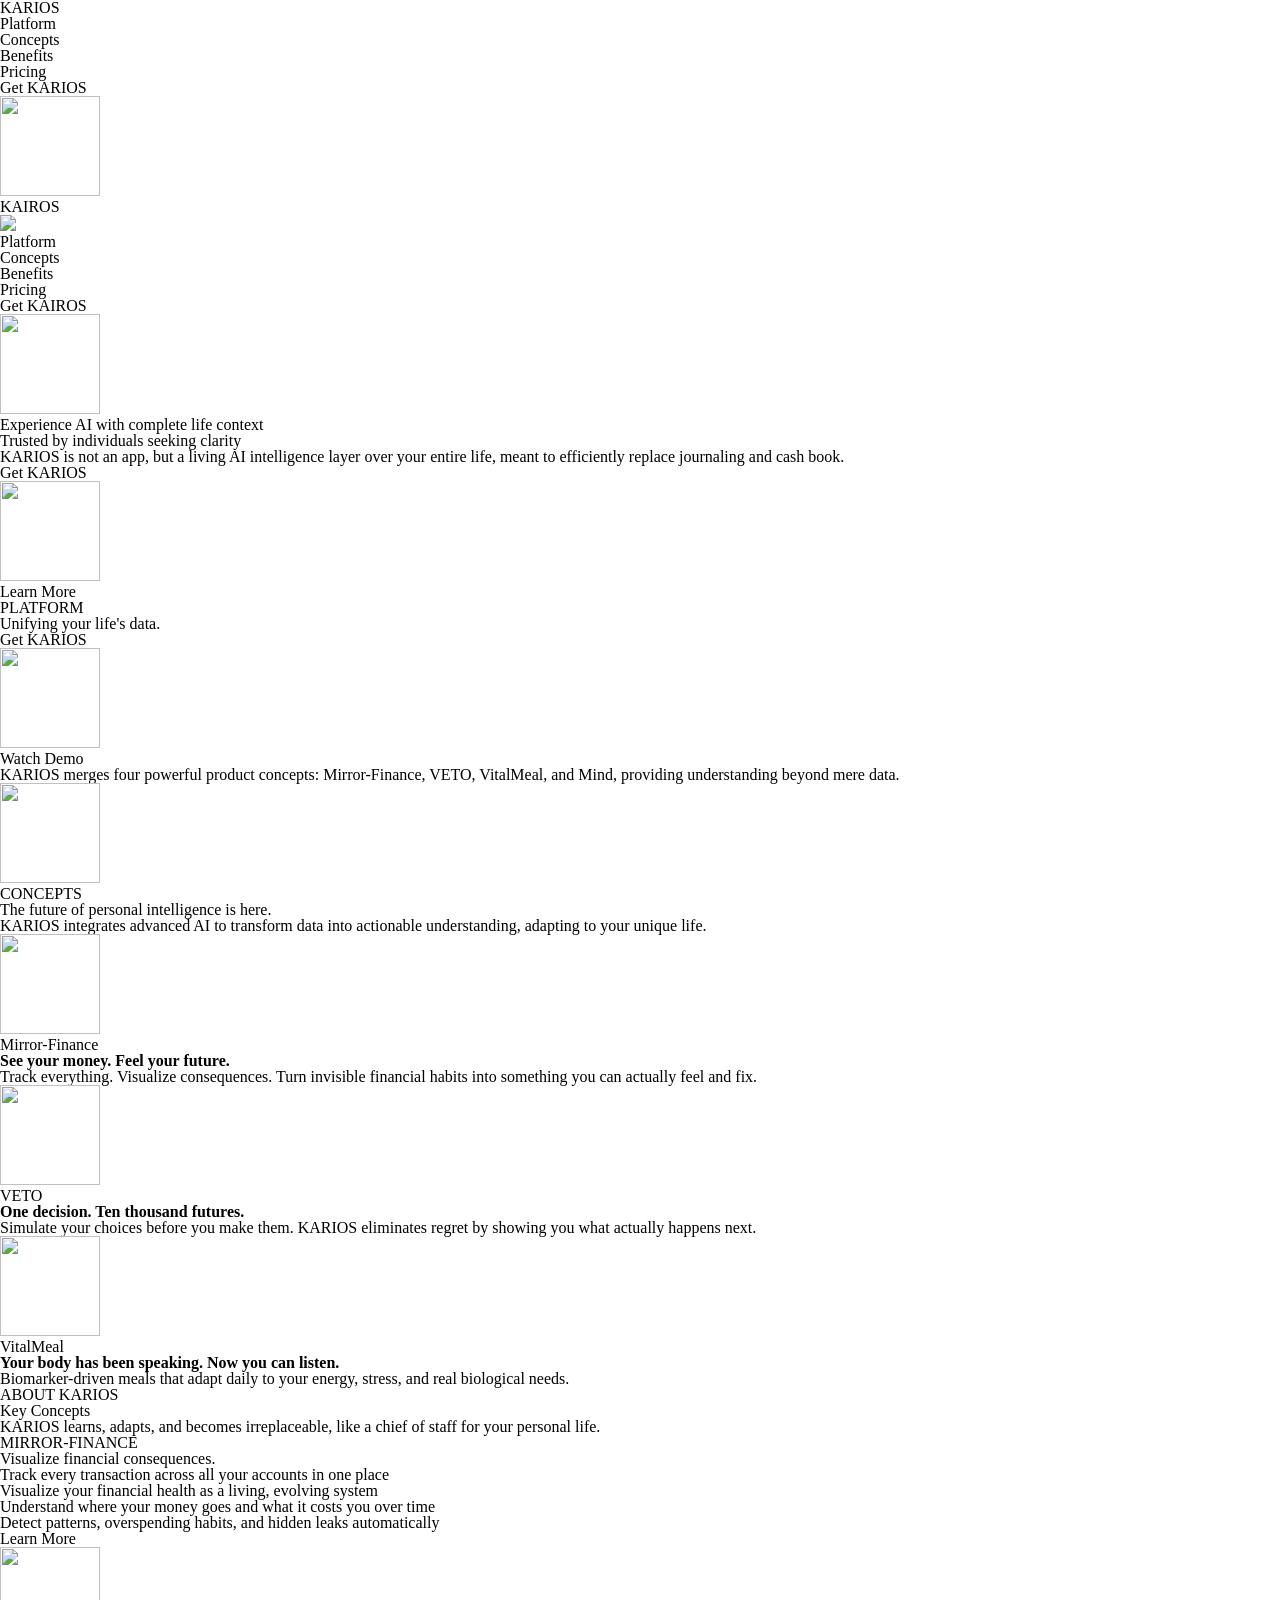
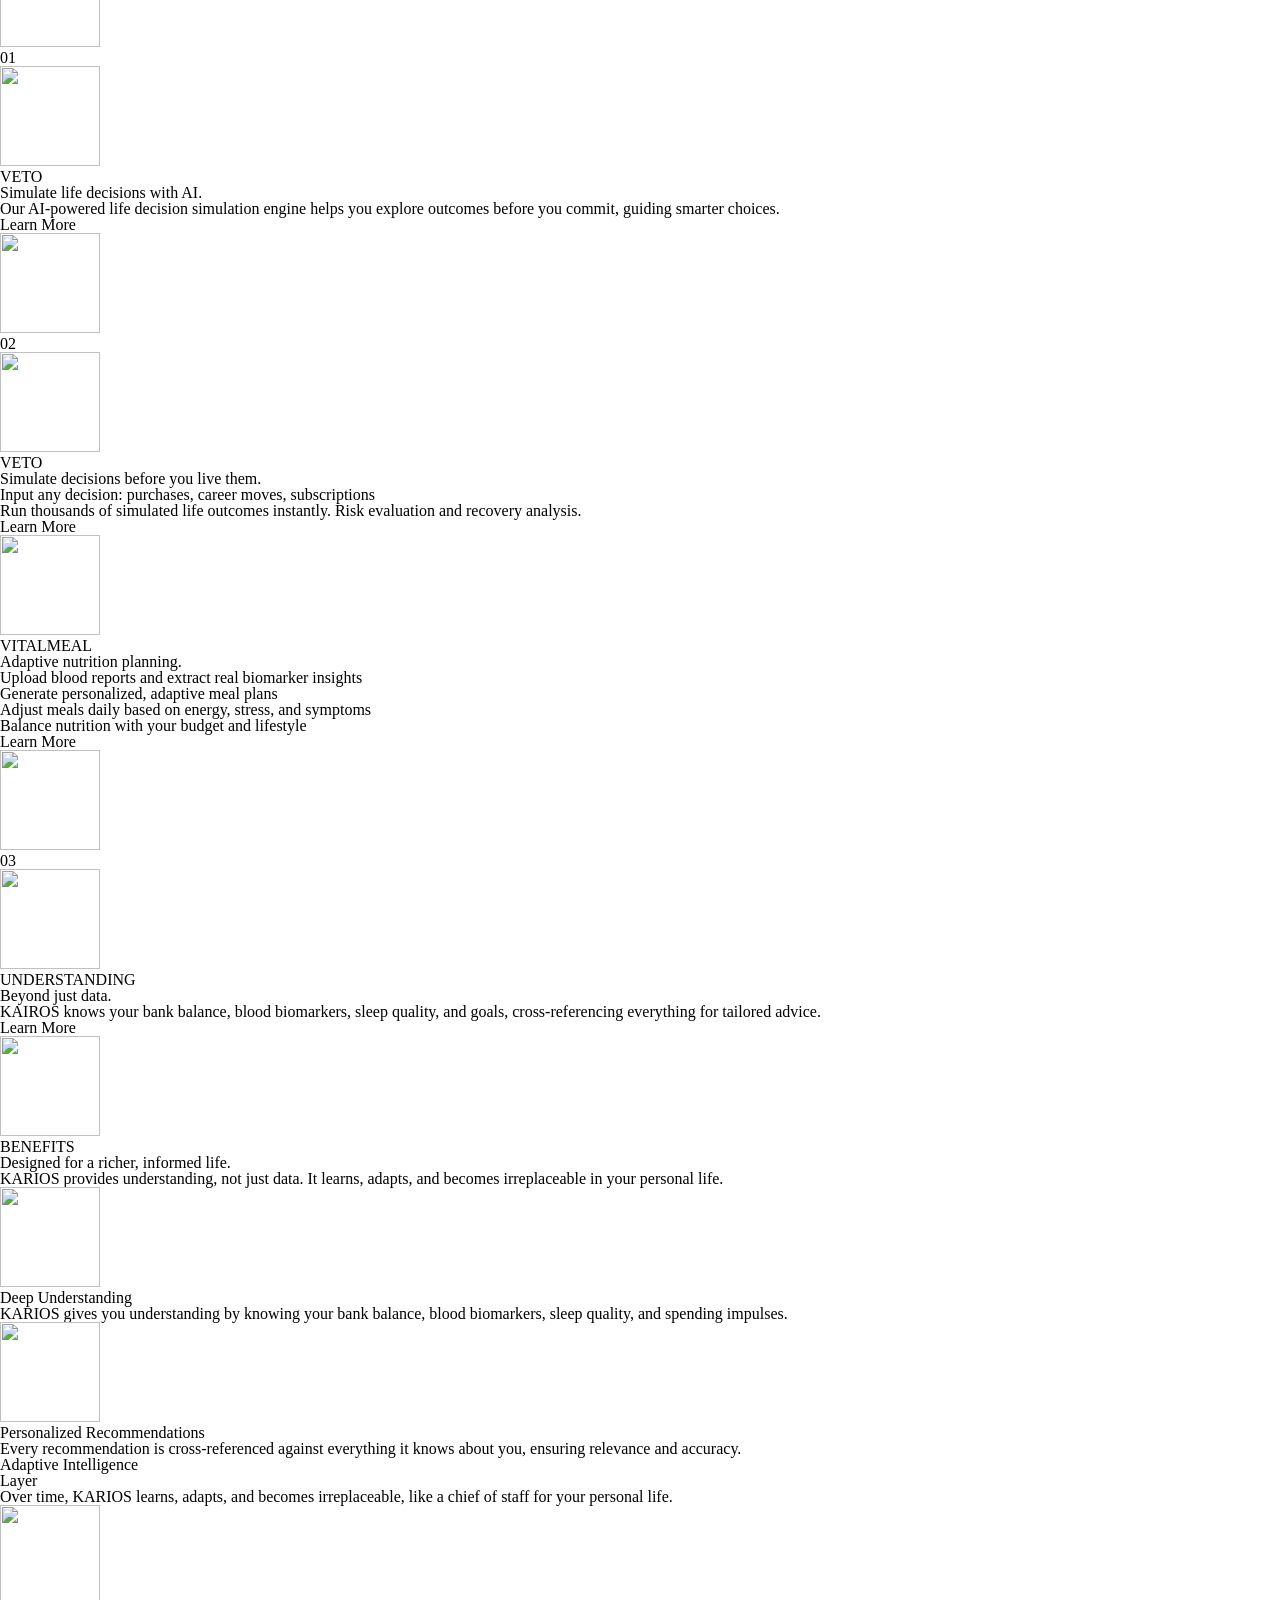
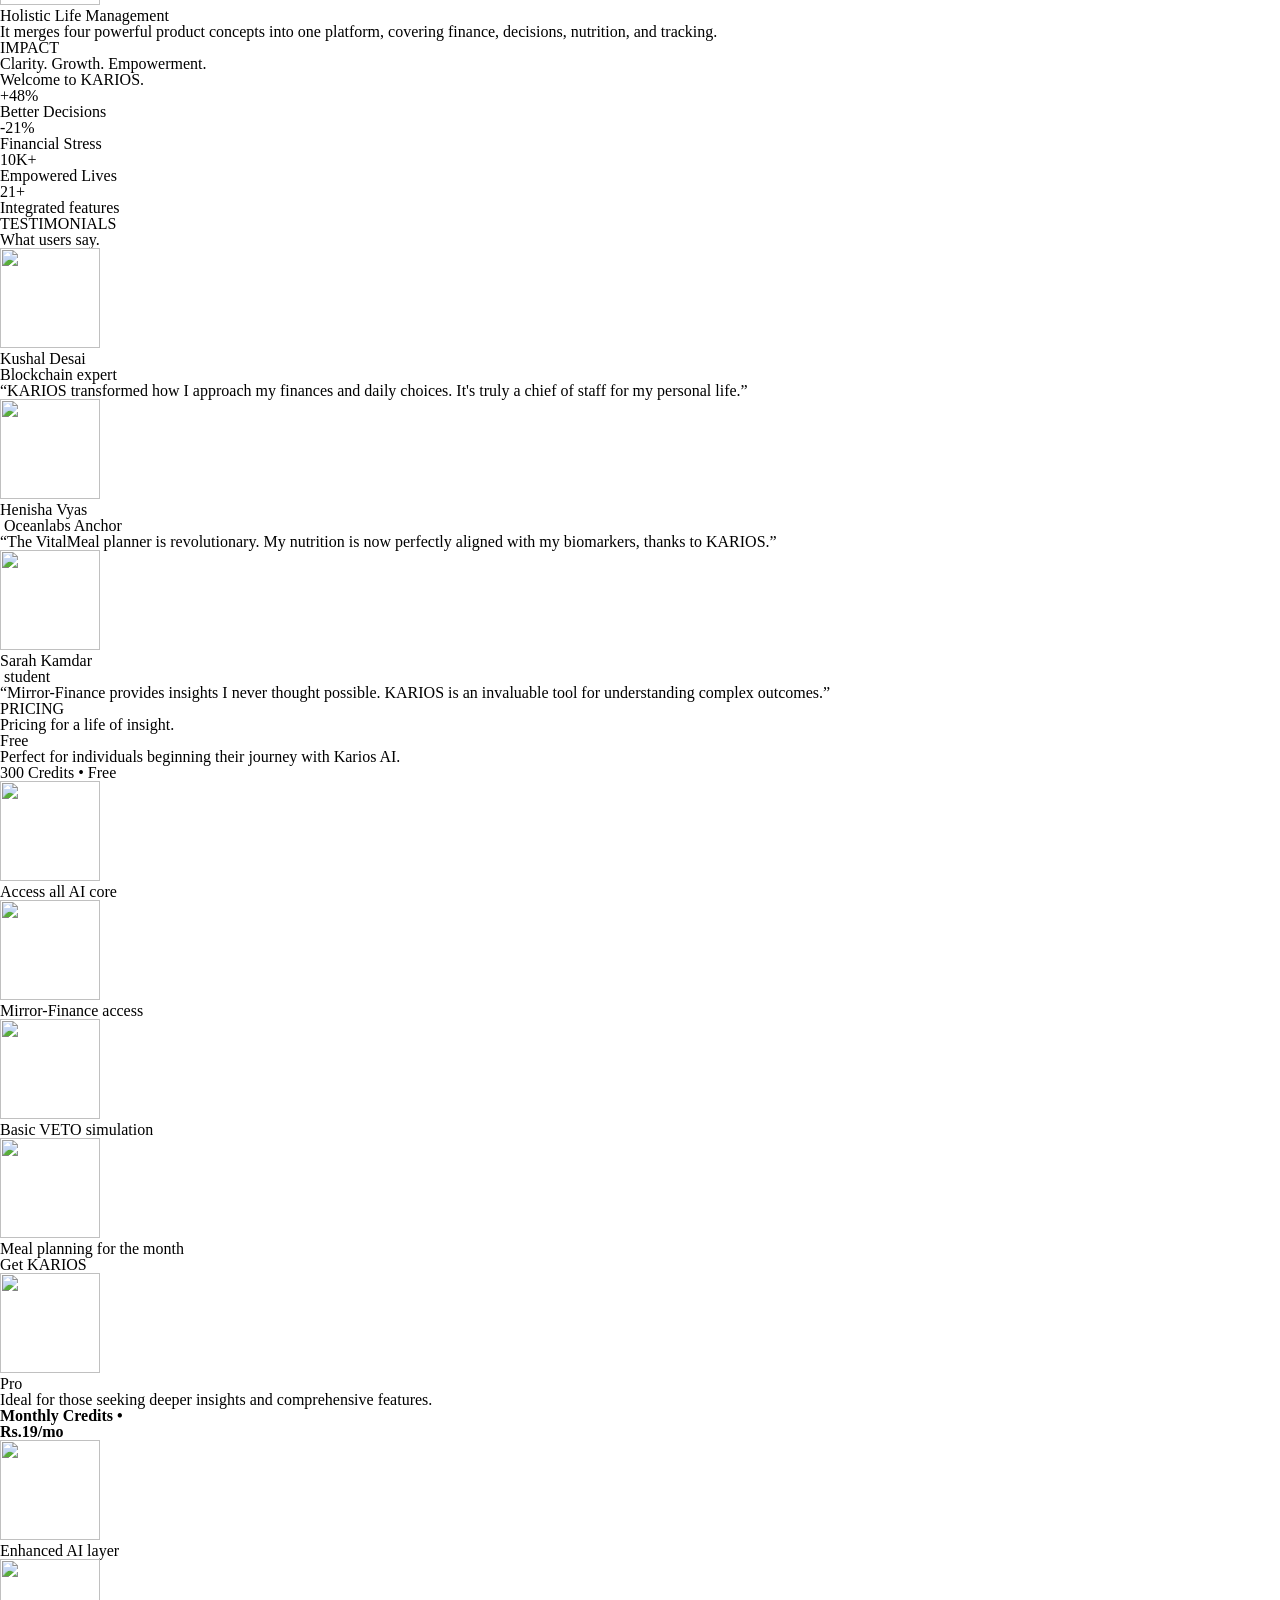
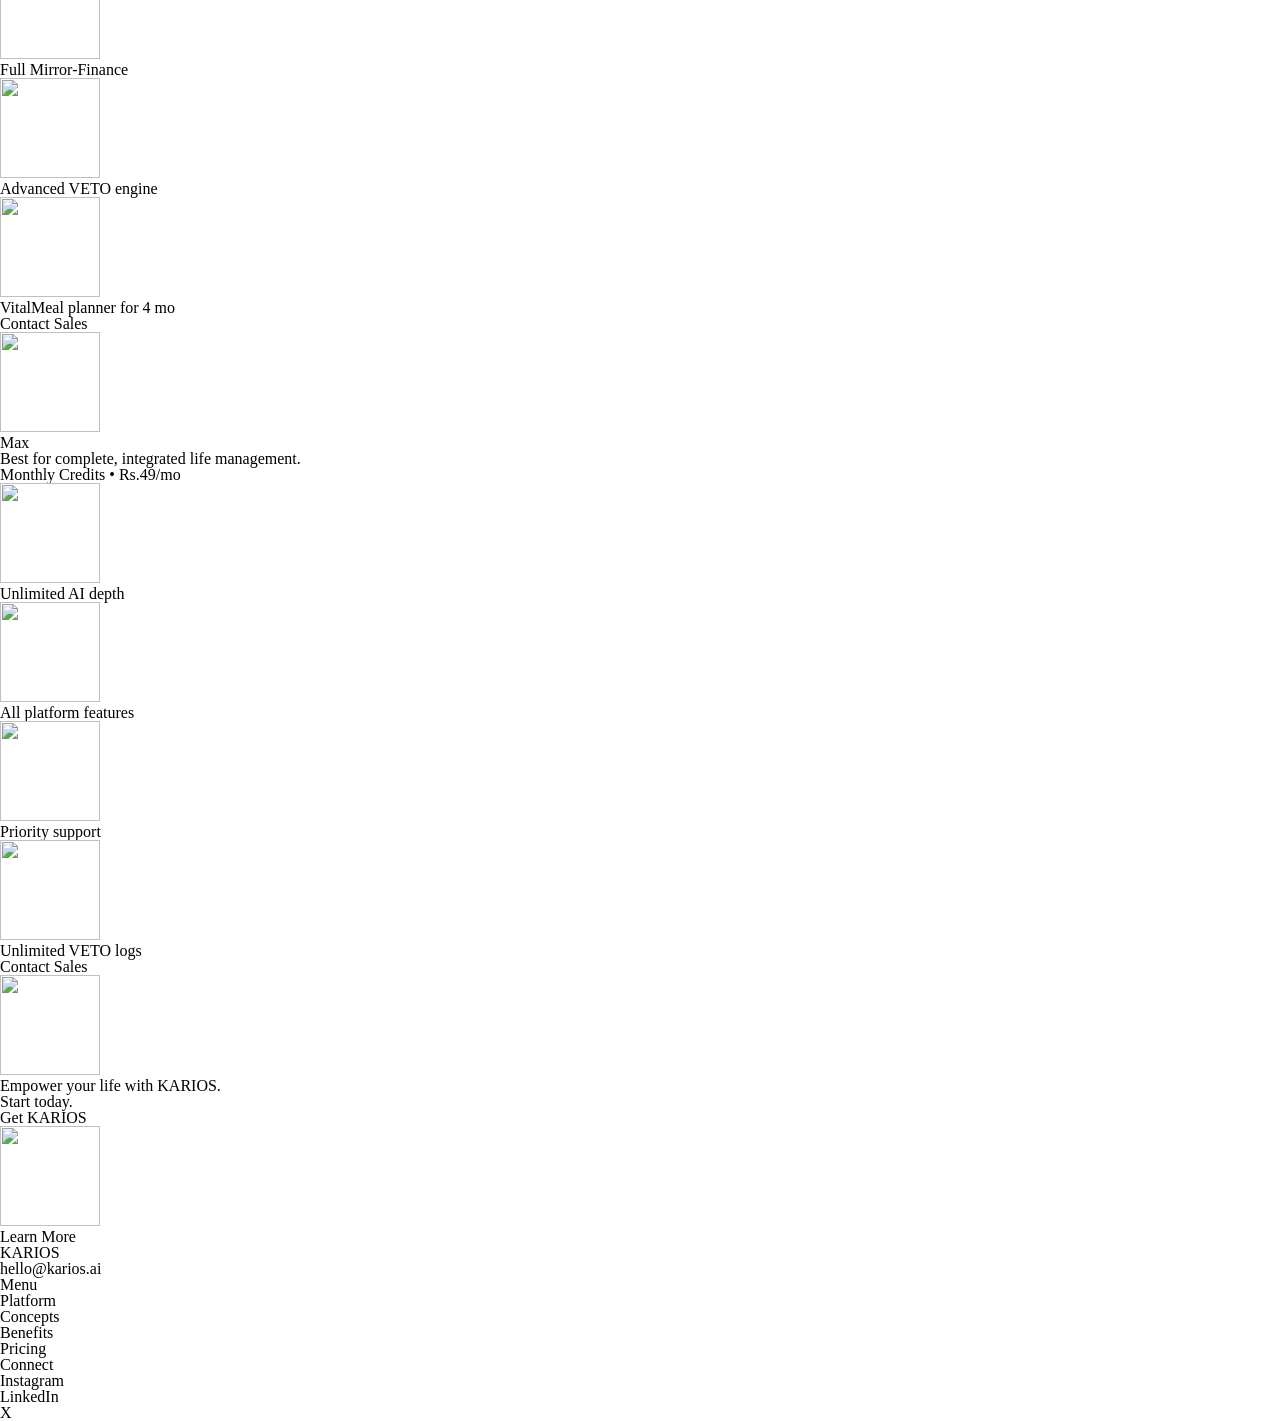
==== commit c4412d79: "Add files via upload" ====
--- a/index.html
+++ b/index.html
@@ -5,18 +5,18 @@
 
 
     <title>Karios</title>
+    <link rel="icon" type="image/svg+xml" href="karios-favicon-32.svg" />
     <meta charset="utf-8" />
     <meta name="viewport" content="width=device-width,initial-scale=1" />
     <meta name="theme-color" content="#000000" />
-    <link rel="icon" href="favicon.ico" />
     <meta name="description" content="KAIROS is a living AI intelligence layer over your entire life, merging finance visualization, decision simulation, nutrition planning, and personal finance tracking for deep understanding." />
     <meta property="og:title" content="Karios" />
     <meta property="og:description" content="KAIROS is a living AI intelligence layer over your entire life, merging finance visualization, decision simulation, nutrition planning, and personal finance tracking for deep understanding." />
-    <meta property="og:image" content="/social.jpg" />
-    <meta property="og:url" content="https://undefined.kariosv14.vercel.app/" />
+    <meta property="og:image" content="https://loving-4ampgprc.peachworlds.com/social.jpg" />
+    <meta property="og:url" content="https://loving-4ampgprc.peachworlds.com/" />
     <meta property="og:type" content="website" />
-    <link href="website-base.css" rel="stylesheet" />
-    <link href="styles.css" rel="stylesheet" />
+    <link href="https://loving-4ampgprc.peachworlds.com/website-base.css" rel="stylesheet" />
+    <link href="https://loving-4ampgprc.peachworlds.com/styles.css" rel="stylesheet" />
 
     <link href="https://fonts.gstatic.com" rel="preconnect" crossorigin="" />
     <link href="https://fonts.googleapis.com" rel="preconnect" />
@@ -25,19 +25,12 @@
     <link href="https://fonts.googleapis.com/css?family=DM Sans:100,200,300,400,500,600,700,800,900&display=swap" rel="stylesheet" />
 
     <script>
-        window._pwInitialPath = (() => {
-            const path = window.location.pathname || "/";
-            if (path.endsWith("/index.html")) {
-                const normalized = path.slice(0, -"/index.html".length);
-                return normalized || "/";
-            }
-            return path;
-        })();
+        window._pwInitialPath = "/";
     </script>
-    <script defer="defer" fetchpriority="high" src="script.js"></script>
+    <script defer="defer" fetchpriority="high" src="https://loving-4ampgprc.peachworlds.com/script.js"></script>
 
     <meta name="pw:has-visual-script" content="false" />
-    <link rel="preload" href="scene-state/fe9291a0-6767-48c3-b76d-46ff14f4f036.json" as="fetch" crossorigin="anonymous" />
+    <link rel="preload" href="https://loving-4ampgprc.peachworlds.com/scene-state/fe9291a0-6767-48c3-b76d-46ff14f4f036.json" as="fetch" crossorigin="anonymous" />
     <link rel="preload" href="https://files.peachworlds.com/website/ded76229-97dd-41d6-ab94-8ac988db57c5/swrill-worm-v4-optimize.glb" as="fetch" crossorigin="anonymous" />
     <link rel="preload" href="https://files.peachworlds.com/website/629bb47a-8dc0-4097-b702-f29fd47e1131/vortex-donut-v4-optimize.glb" as="fetch" crossorigin="anonymous" />
     <link rel="preload" href="https://files.peachworlds.com/website/d62e5fd7-1460-47ee-bf21-7f31bab70411/frame-1707479732hdri.jpg" as="image" crossorigin="anonymous" />
@@ -62,7 +55,7 @@
     <link rel="preload" href="https://files.peachworlds.com/website/f3be2f7a-13a2-45f0-8a49-60c69f72a63b/sand02-basecolor.jpg" as="image" crossorigin="anonymous" />
     <link rel="preload" href="https://files.peachworlds.com/website/e074e2d4-478f-4a6d-94df-ea8e8d48a8af/sand02-normal.jpg" as="image" crossorigin="anonymous" />
     <link rel="preload" href="https://files.peachworlds.com/website/b9f09bc4-c9c4-4cfe-addd-e6d0863daf21/sand02-roughness.jpg" as="image" crossorigin="anonymous" />
-    <link rel="preload" href="ui-state.json" as="fetch" crossorigin="anonymous" />
+    <link rel="preload" href="https://loving-4ampgprc.peachworlds.com/ui-state.json" as="fetch" crossorigin="anonymous" />
 
     <style>
         * {
@@ -804,7 +797,7 @@
                     <div class="pw-block-style" id="ipkvji-4-3-3-2-3">
                         <h1 class="pw-user-text-style-9711fa5c-ea00-4752-8af0-945c28ef776e" id="ispyh-2-2-2-4-4-2-3-3-2">
                             <p data-start="674" data-end="702" id="if61jv"><strong data-start="674" data-end="702" id="iri0pg">Monthly Credits • </strong></p>
-                            <p id="i7896c" draggable="true" data-start="674" data-end="702"><strong draggable="true" data-start="674" data-end="702" id="ibpph7">Rs.299/mo</strong></p>
+                            <p id="i7896c" draggable="true" data-start="674" data-end="702"><strong draggable="true" data-start="674" data-end="702" id="ibpph7">Rs.19/mo</strong></p>
                             <h3 data-section-id="3wt72x" data-start="704" data-end="718" id="imlomj"></h3>
                         </h1>
                     </div>
@@ -836,7 +829,7 @@
                     </div>
                     <div class="pw-block-style" id="il5oxh-3"></div>
                     <div class="pw-block-style" id="ipkvji-4-3-3-2-2-2">
-                        <h1 class="pw-user-text-style-9711fa5c-ea00-4752-8af0-945c28ef776e" id="ispyh-2-2-2-4-4-2-3-3-2-2">Monthly Credits • Rs.2,499/mo</h1>
+                        <h1 class="pw-user-text-style-9711fa5c-ea00-4752-8af0-945c28ef776e" id="ispyh-2-2-2-4-4-2-3-3-2-2">Monthly Credits • Rs.49/mo</h1>
                     </div>
                     <div class="pw-block-style" id="ipkvji-4-3-3-3-2-5">
                         <div class="pw-block-style" id="ipkvji-4-3-3-3-2-2-5"><img class="pw-image-style" src="https://files.peachworlds.com/website/b6ce1a4e-417e-4865-af33-3c85385cb682/volume-base-blk.svg" loading="lazy" id="irsa5v-3-6" />
